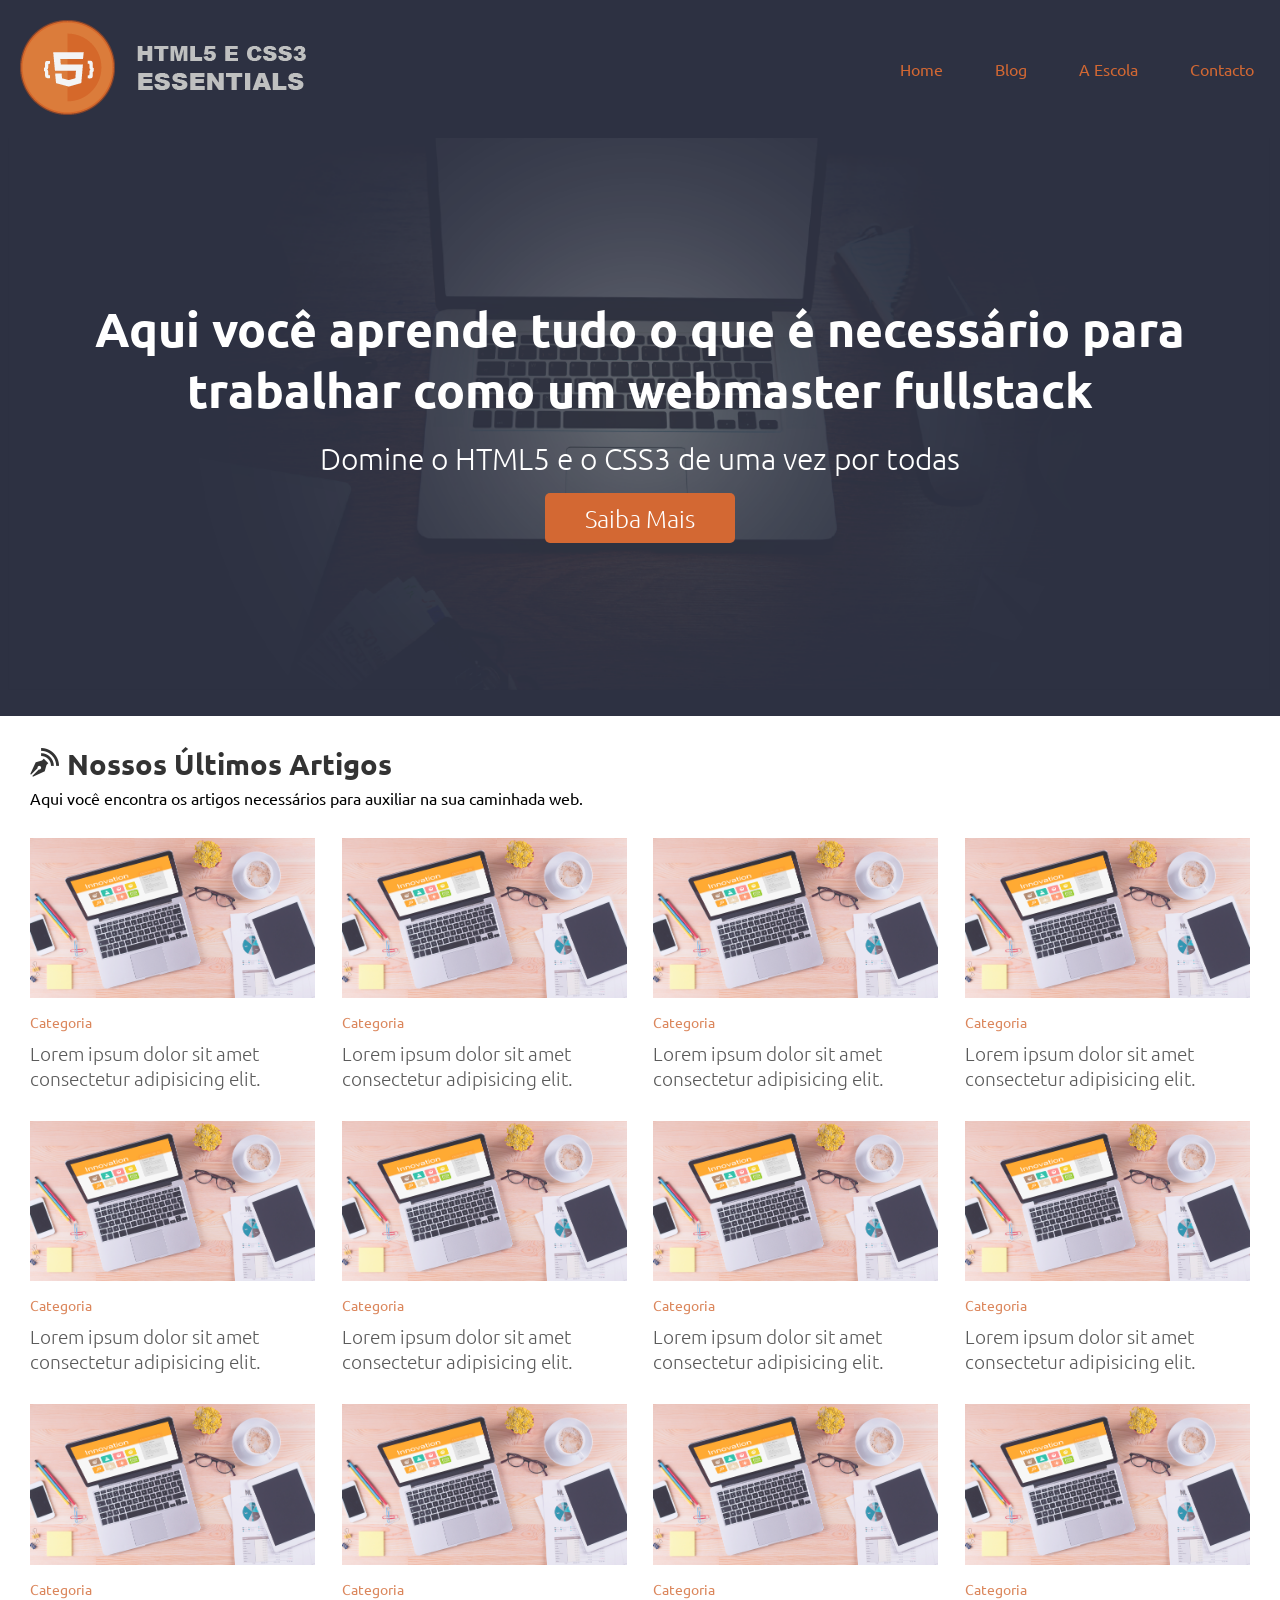
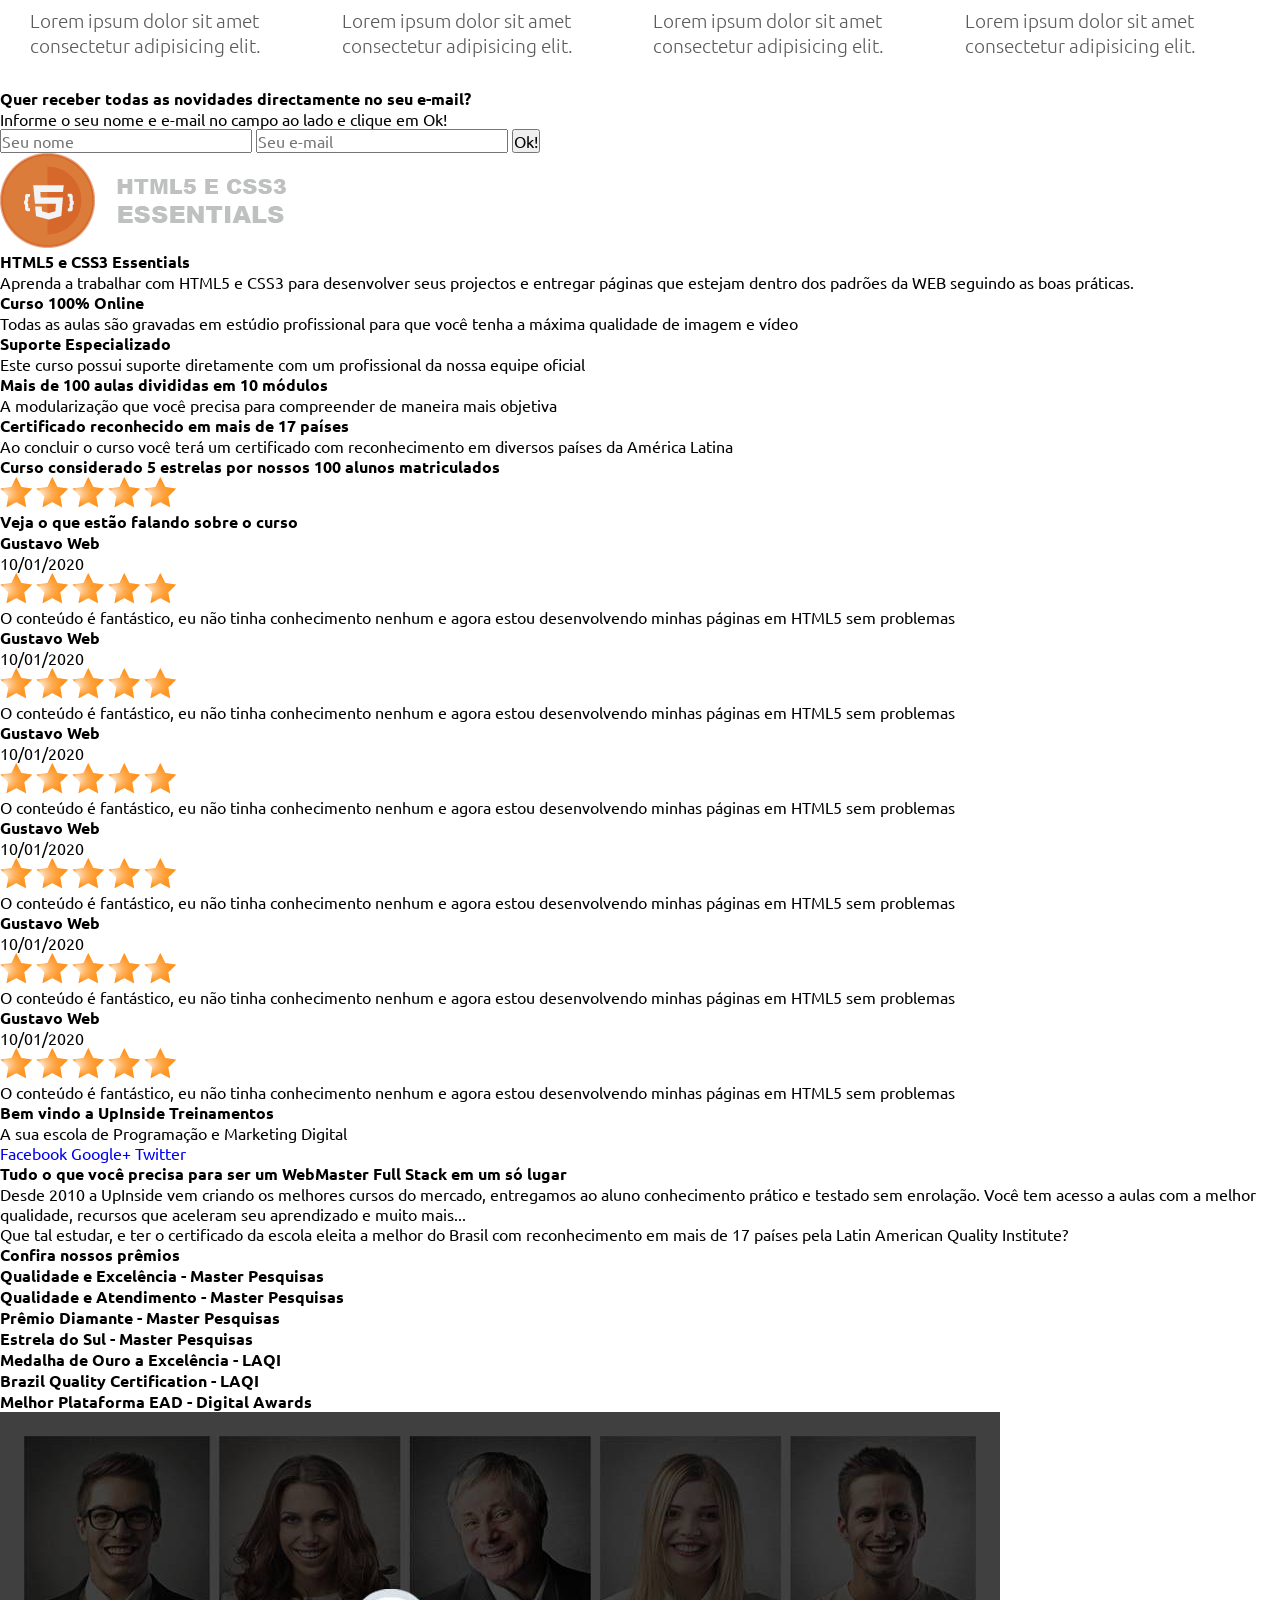
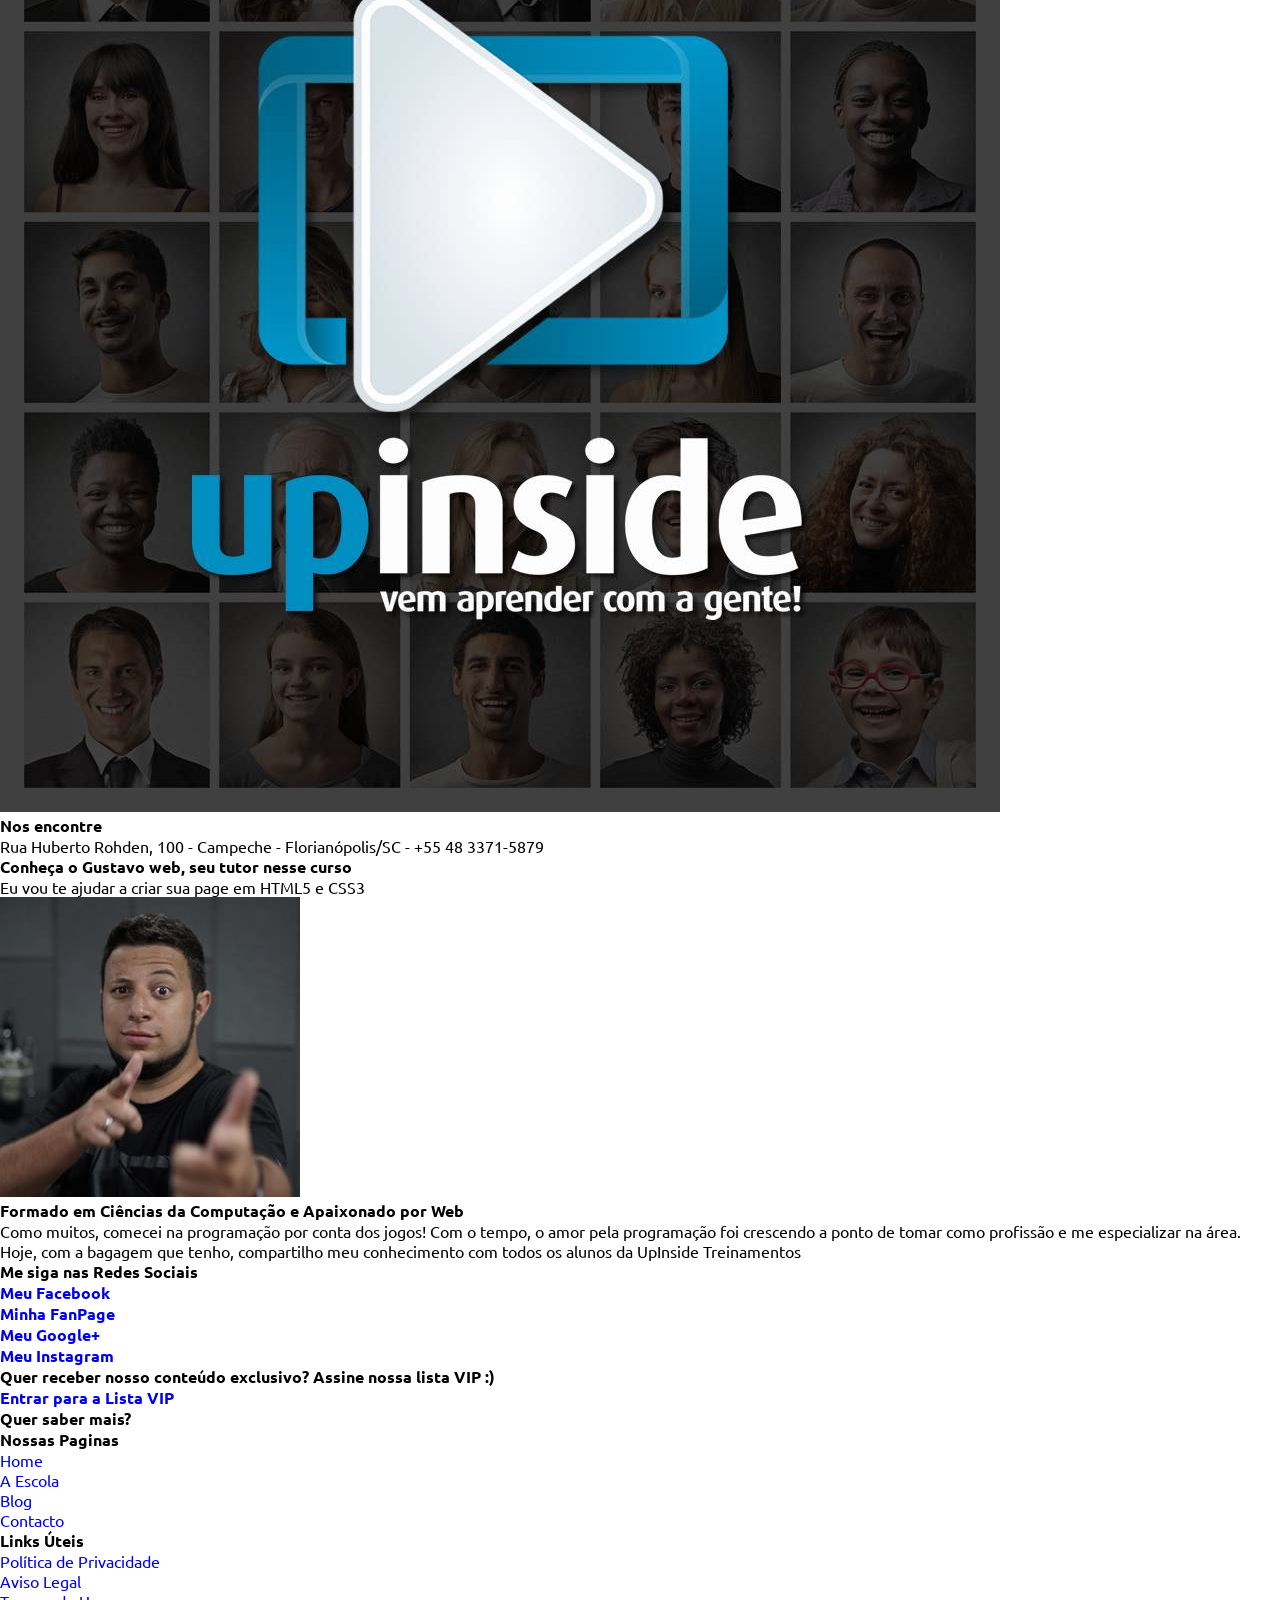
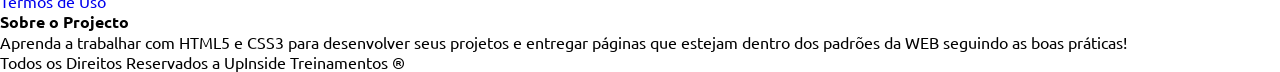
==== 05-estilizando-projecto-pratico/index.html @ 5114b9c3 "Estilização da Sessão de Artigos" ====
<!DOCTYPE html>
<html lang="pt-PT">

<head>
    <title>HTML5 e CSS3 Essentials</title>
    <meta charset="UTF-8">
    <meta name="viewport" content="width=device-width, initial-scale=1.0">
    <link rel="stylesheet" href="_cdn/fonticon.css" type="text/css">
    <link href="https://fonts.googleapis.com/css2?family=Ubuntu:wght@300;400;500;700&display=swap" rel="stylesheet">
    <link rel="stylesheet" href="_cdn/boot.css" type="text/css">
    <link rel="stylesheet" href="_cdn/style.css" type="text/css">
</head>

<body>

    <header class="main_header">
        <div class="main_header_content">
            <a href="#" class="logo">
                <img src="_img/logo.png" alt="Bem-vindo ao projecto pratico HTML5 e CSS3 Essentals" title="Bem-vindo ao projecto pratico HTML5 e CSS3 Essentals">
            </a>

            <nav class="main_header_content_menu">
                <ul>
                    <li><a href="#">Home</a></li>
                    <li><a href="#">Blog</a></li>
                    <li><a href="#">A Escola</a></li>
                    <li><a href="#">Contacto</a></li>
                </ul>
            </nav>
        </div>
    </header>

    <main>
        <div class="main_cta">
            <article class="main_cta_content">
                <div class="main_cta_content_spacer">
                    <header>
                        <h1>Aqui você aprende tudo o que é necessário para trabalhar como um webmaster fullstack</h1>
                        <p>Domine o HTML5 e o CSS3 de uma vez por todas</p>
                        <p>
                            <a href="#" class="btn">Saiba Mais</a>
                        </p>
                    </header>
                </div>
            </article>
        </div>

        <section class="main_blog">
            <header class="main_blog_header">
                <h1 class="icon-blog">Nossos Últimos Artigos</h1>
                <p>Aqui você encontra os artigos necessários para auxiliar na sua caminhada web.</p>
            </header>

            <article>
                <a href="#">
                    <img src="_img/post.jpg" alt="Lorem ipsum dolor" title="Lorem ipsum dolor">
                </a>
                <p><a href="#" class="category">Categoria</a></p>
                <h2><a href="#" class="title">Lorem ipsum dolor sit amet consectetur adipisicing elit.</a></h2>
            </article>

            <article>
                <a href="#">
                    <img src="_img/post.jpg" alt="Lorem ipsum dolor" title="Lorem ipsum dolor">
                </a>
                <p><a href="#" class="category">Categoria</a></p>
                <h2><a href="#" class="title">Lorem ipsum dolor sit amet consectetur adipisicing elit.</a></h2>
            </article>

            <article>
                <a href="#">
                    <img src="_img/post.jpg" alt="Lorem ipsum dolor" title="Lorem ipsum dolor">
                </a>
                <p><a href="#" class="category">Categoria</a></p>
                <h2><a href="#" class="title">Lorem ipsum dolor sit amet consectetur adipisicing elit.</a></h2>
            </article>

            <article>
                <a href="#">
                    <img src="_img/post.jpg" alt="Lorem ipsum dolor" title="Lorem ipsum dolor">
                </a>
                <p><a href="#" class="category">Categoria</a></p>
                <h2><a href="#" class="title">Lorem ipsum dolor sit amet consectetur adipisicing elit.</a></h2>
            </article>

            <article>
                <a href="#">
                    <img src="_img/post.jpg" alt="Lorem ipsum dolor" title="Lorem ipsum dolor">
                </a>
                <p><a href="#" class="category">Categoria</a></p>
                <h2><a href="#" class="title">Lorem ipsum dolor sit amet consectetur adipisicing elit.</a></h2>
            </article>

            <article>
                <a href="#">
                    <img src="_img/post.jpg" alt="Lorem ipsum dolor" title="Lorem ipsum dolor">
                </a>
                <p><a href="#" class="category">Categoria</a></p>
                <h2><a href="#" class="title">Lorem ipsum dolor sit amet consectetur adipisicing elit.</a></h2>
            </article>

            <article>
                <a href="#">
                    <img src="_img/post.jpg" alt="Lorem ipsum dolor" title="Lorem ipsum dolor">
                </a>
                <p><a href="#" class="category">Categoria</a></p>
                <h2><a href="#" class="title">Lorem ipsum dolor sit amet consectetur adipisicing elit.</a></h2>
            </article>

            <article>
                <a href="#">
                    <img src="_img/post.jpg" alt="Lorem ipsum dolor" title="Lorem ipsum dolor">
                </a>
                <p><a href="#" class="category">Categoria</a></p>
                <h2><a href="#" class="title">Lorem ipsum dolor sit amet consectetur adipisicing elit.</a></h2>
            </article>

            <article>
                <a href="#">
                    <img src="_img/post.jpg" alt="Lorem ipsum dolor" title="Lorem ipsum dolor">
                </a>
                <p><a href="#" class="category">Categoria</a></p>
                <h2><a href="#" class="title">Lorem ipsum dolor sit amet consectetur adipisicing elit.</a></h2>
            </article>

            <article>
                <a href="#">
                    <img src="_img/post.jpg" alt="Lorem ipsum dolor" title="Lorem ipsum dolor">
                </a>
                <p><a href="#" class="category">Categoria</a></p>
                <h2><a href="#" class="title">Lorem ipsum dolor sit amet consectetur adipisicing elit.</a></h2>
            </article>

            <article>
                <a href="#">
                    <img src="_img/post.jpg" alt="Lorem ipsum dolor" title="Lorem ipsum dolor">
                </a>
                <p><a href="#" class="category">Categoria</a></p>
                <h2><a href="#" class="title">Lorem ipsum dolor sit amet consectetur adipisicing elit.</a></h2>
            </article>

            <article>
                <a href="#">
                    <img src="_img/post.jpg" alt="Lorem ipsum dolor" title="Lorem ipsum dolor">
                </a>
                <p><a href="#" class="category">Categoria</a></p>
                <h2><a href="#" class="title">Lorem ipsum dolor sit amet consectetur adipisicing elit.</a></h2>
            </article>
        </section>

        <article>
            <header>
                <h1>Quer receber todas as novidades directamente no seu e-mail?</h1>
                <p>Informe o seu nome e e-mail no campo ao lado e clique em Ok!</p>
            </header>

            <form>
                <input type="text" name="nome" id="name" placeholder="Seu nome">
                <input type="email" name="email" id="email" placeholder="Seu e-mail">
                <button type="submit">Ok!</button>
            </form>
        </article>

        <section>
            <header>
                <img src="_img/logo.png" alt="HTML5 e CSS3 Essentials" title="HTML5 e CSS3 Essentials">
                <h1>HTML5 e CSS3 Essentials</h1>
                <p>Aprenda a trabalhar com HTML5 e CSS3 para desenvolver seus projectos e entregar páginas que estejam dentro dos padrões da WEB seguindo as boas práticas.</p>
            </header>

            <article>
                <header>
                    <h2>Curso 100% Online</h2>
                    <p>Todas as aulas são gravadas em estúdio profissional para que você tenha a máxima qualidade de imagem e vídeo</p>
                </header>
            </article>

            <article>
                <header>
                    <h2>Suporte Especializado</h2>
                    <p>Este curso possui suporte diretamente com um profissional da nossa equipe oficial</p>
                </header>
            </article>

            <article>
                <header>
                    <h2>Mais de 100 aulas divididas em 10 módulos</h2>
                    <p>A modularização que você precisa para compreender de maneira mais objetiva</p>
                </header>
            </article>

            <article>
                <header>
                    <h2>Certificado reconhecido em mais de 17 países</h2>
                    <p>Ao concluir o curso você terá um certificado com reconhecimento em diversos países da América Latina</p>
                </header>
            </article>

            <article>
                <header>
                    <h2>Curso considerado 5 estrelas por nossos 100 alunos matriculados</h2>
                </header>

                <img src="_img/star.png" alt="Reviews do curso HTML5 e CSS3 Essentials" title="Reviews do curso HTML5 e CSS3 Essentials">
                <img src="_img/star.png" alt="Reviews do curso HTML5 e CSS3 Essentials" title="Reviews do curso HTML5 e CSS3 Essentials">
                <img src="_img/star.png" alt="Reviews do curso HTML5 e CSS3 Essentials" title="Reviews do curso HTML5 e CSS3 Essentials">
                <img src="_img/star.png" alt="Reviews do curso HTML5 e CSS3 Essentials" title="Reviews do curso HTML5 e CSS3 Essentials">
                <img src="_img/star.png" alt="Reviews do curso HTML5 e CSS3 Essentials" title="Reviews do curso HTML5 e CSS3 Essentials">
            </article>

            <section>
                <header>
                    <h2>Veja o que estão falando sobre o curso</h2>
                </header>

                <article>
                    <header>
                        <h3>Gustavo Web</h3>
                        <p>10/01/2020</p>
                        <img src="_img/star.png" alt="Reviews do curso HTML5 e CSS3 Essentials" title="Reviews do curso HTML5 e CSS3 Essentials">
                        <img src="_img/star.png" alt="Reviews do curso HTML5 e CSS3 Essentials" title="Reviews do curso HTML5 e CSS3 Essentials">
                        <img src="_img/star.png" alt="Reviews do curso HTML5 e CSS3 Essentials" title="Reviews do curso HTML5 e CSS3 Essentials">
                        <img src="_img/star.png" alt="Reviews do curso HTML5 e CSS3 Essentials" title="Reviews do curso HTML5 e CSS3 Essentials">
                        <img src="_img/star.png" alt="Reviews do curso HTML5 e CSS3 Essentials" title="Reviews do curso HTML5 e CSS3 Essentials">
                    </header>
                    <p>O conteúdo é fantástico, eu não tinha conhecimento nenhum e agora estou desenvolvendo minhas páginas em HTML5 sem problemas</p>
                </article>

                <article>
                    <header>
                        <h3>Gustavo Web</h3>
                        <p>10/01/2020</p>
                        <img src="_img/star.png" alt="Reviews do curso HTML5 e CSS3 Essentials" title="Reviews do curso HTML5 e CSS3 Essentials">
                        <img src="_img/star.png" alt="Reviews do curso HTML5 e CSS3 Essentials" title="Reviews do curso HTML5 e CSS3 Essentials">
                        <img src="_img/star.png" alt="Reviews do curso HTML5 e CSS3 Essentials" title="Reviews do curso HTML5 e CSS3 Essentials">
                        <img src="_img/star.png" alt="Reviews do curso HTML5 e CSS3 Essentials" title="Reviews do curso HTML5 e CSS3 Essentials">
                        <img src="_img/star.png" alt="Reviews do curso HTML5 e CSS3 Essentials" title="Reviews do curso HTML5 e CSS3 Essentials">
                    </header>
                    <p>O conteúdo é fantástico, eu não tinha conhecimento nenhum e agora estou desenvolvendo minhas páginas em HTML5 sem problemas</p>
                </article>

                <article>
                    <header>
                        <h3>Gustavo Web</h3>
                        <p>10/01/2020</p>
                        <img src="_img/star.png" alt="Reviews do curso HTML5 e CSS3 Essentials" title="Reviews do curso HTML5 e CSS3 Essentials">
                        <img src="_img/star.png" alt="Reviews do curso HTML5 e CSS3 Essentials" title="Reviews do curso HTML5 e CSS3 Essentials">
                        <img src="_img/star.png" alt="Reviews do curso HTML5 e CSS3 Essentials" title="Reviews do curso HTML5 e CSS3 Essentials">
                        <img src="_img/star.png" alt="Reviews do curso HTML5 e CSS3 Essentials" title="Reviews do curso HTML5 e CSS3 Essentials">
                        <img src="_img/star.png" alt="Reviews do curso HTML5 e CSS3 Essentials" title="Reviews do curso HTML5 e CSS3 Essentials">
                    </header>
                    <p>O conteúdo é fantástico, eu não tinha conhecimento nenhum e agora estou desenvolvendo minhas páginas em HTML5 sem problemas</p>
                </article>

                <article>
                    <header>
                        <h3>Gustavo Web</h3>
                        <p>10/01/2020</p>
                        <img src="_img/star.png" alt="Reviews do curso HTML5 e CSS3 Essentials" title="Reviews do curso HTML5 e CSS3 Essentials">
                        <img src="_img/star.png" alt="Reviews do curso HTML5 e CSS3 Essentials" title="Reviews do curso HTML5 e CSS3 Essentials">
                        <img src="_img/star.png" alt="Reviews do curso HTML5 e CSS3 Essentials" title="Reviews do curso HTML5 e CSS3 Essentials">
                        <img src="_img/star.png" alt="Reviews do curso HTML5 e CSS3 Essentials" title="Reviews do curso HTML5 e CSS3 Essentials">
                        <img src="_img/star.png" alt="Reviews do curso HTML5 e CSS3 Essentials" title="Reviews do curso HTML5 e CSS3 Essentials">
                    </header>
                    <p>O conteúdo é fantástico, eu não tinha conhecimento nenhum e agora estou desenvolvendo minhas páginas em HTML5 sem problemas</p>
                </article>

                <article>
                    <header>
                        <h3>Gustavo Web</h3>
                        <p>10/01/2020</p>
                        <img src="_img/star.png" alt="Reviews do curso HTML5 e CSS3 Essentials" title="Reviews do curso HTML5 e CSS3 Essentials">
                        <img src="_img/star.png" alt="Reviews do curso HTML5 e CSS3 Essentials" title="Reviews do curso HTML5 e CSS3 Essentials">
                        <img src="_img/star.png" alt="Reviews do curso HTML5 e CSS3 Essentials" title="Reviews do curso HTML5 e CSS3 Essentials">
                        <img src="_img/star.png" alt="Reviews do curso HTML5 e CSS3 Essentials" title="Reviews do curso HTML5 e CSS3 Essentials">
                        <img src="_img/star.png" alt="Reviews do curso HTML5 e CSS3 Essentials" title="Reviews do curso HTML5 e CSS3 Essentials">
                    </header>
                    <p>O conteúdo é fantástico, eu não tinha conhecimento nenhum e agora estou desenvolvendo minhas páginas em HTML5 sem problemas</p>
                </article>

                <article>
                    <header>
                        <h3>Gustavo Web</h3>
                        <p>10/01/2020</p>
                        <img src="_img/star.png" alt="Reviews do curso HTML5 e CSS3 Essentials" title="Reviews do curso HTML5 e CSS3 Essentials">
                        <img src="_img/star.png" alt="Reviews do curso HTML5 e CSS3 Essentials" title="Reviews do curso HTML5 e CSS3 Essentials">
                        <img src="_img/star.png" alt="Reviews do curso HTML5 e CSS3 Essentials" title="Reviews do curso HTML5 e CSS3 Essentials">
                        <img src="_img/star.png" alt="Reviews do curso HTML5 e CSS3 Essentials" title="Reviews do curso HTML5 e CSS3 Essentials">
                        <img src="_img/star.png" alt="Reviews do curso HTML5 e CSS3 Essentials" title="Reviews do curso HTML5 e CSS3 Essentials">
                    </header>
                    <p>O conteúdo é fantástico, eu não tinha conhecimento nenhum e agora estou desenvolvendo minhas páginas em HTML5 sem problemas</p>
                </article>
            </section>

        </section>

        <section>
            <header>
                <h1>Bem vindo a UpInside Treinamentos</h1>
                <p>A sua escola de Programação e Marketing Digital</p>
            </header>

            <article>
                <header>
                    <p>
                        <a href="#">Facebook</a>
                        <a href="#">Google+</a>
                        <a href="#">Twitter</a>
                    </p>
                    <h2>Tudo o que você precisa para ser um WebMaster Full Stack em um só lugar</h2>
                </header>

                <p>Desde 2010 a UpInside vem criando os melhores cursos do mercado, entregamos ao aluno conhecimento prático e testado sem enrolação. Você tem acesso a aulas com a melhor qualidade, recursos que aceleram seu aprendizado e muito mais...</p>
                <p>Que tal estudar, e ter o certificado da escola eleita a melhor do Brasil com reconhecimento em mais de 17 países pela Latin American Quality Institute?</p>
            </article>

            <section>
                <header>
                    <h2>Confira nossos prêmios</h2>
                </header>

                <article>
                    <header>
                        <h3>Qualidade e Excelência - Master Pesquisas</h3>
                    </header>
                </article>

                <article>
                    <header>
                        <h3>Qualidade e Atendimento - Master Pesquisas</h3>
                    </header>
                </article>

                <article>
                    <header>
                        <h3>Prêmio Diamante - Master Pesquisas</h3>
                    </header>
                </article>

                <article>
                    <header>
                        <h3>Estrela do Sul - Master Pesquisas</h3>
                    </header>
                </article>

                <article>
                    <header>
                        <h3>Medalha de Ouro a Excelência - LAQI</h3>
                    </header>
                </article>

                <article>
                    <header>
                        <h3>Brazil Quality Certification - LAQI</h3>
                    </header>
                </article>

                <article>
                    <header>
                        <h3>Melhor Plataforma EAD - Digital Awards</h3>
                    </header>
                </article>
            </section>

            <img src="_img/upinside.jpg" alt="UpInside Treinamentos" title="UpInside Treinamentos">

            <article>
                <header>
                    <h2>Nos encontre</h2>
                </header>
                <p>Rua Huberto Rohden, 100 - Campeche - Florianópolis/SC - +55 48 3371-5879</p>
            </article>
        </section>

        <section>
            <header>
                <h1>Conheça o Gustavo web, seu tutor nesse curso</h1>
                <p>Eu vou te ajudar a criar sua page em HTML5 e CSS3</p>
            </header>

            <img src="_img/gustavoweb.jpg" alt="Gustavo Web" title="Gustavo Web">

            <article>
                <header>
                    <h2>Formado em Ciências da Computação e Apaixonado por Web</h2>
                </header>

                <p>Como muitos, comecei na programação por conta dos jogos! Com o tempo, o amor pela programação foi crescendo a ponto de tomar como profissão e me especializar na área. Hoje, com a bagagem que tenho, compartilho meu conhecimento com todos
                    os alunos da UpInside Treinamentos</p>
            </article>

            <section>
                <header>
                    <h2>Me siga nas Redes Sociais</h2>
                </header>

                <article>
                    <header>
                        <h3><a href="#">Meu Facebook</a></h3>
                    </header>
                </article>

                <article>
                    <header>
                        <h3><a href="#">Minha FanPage</a></h3>
                    </header>
                </article>

                <article>
                    <header>
                        <h3><a href="#">Meu Google+</a></h3>
                    </header>
                </article>

                <article>
                    <header>
                        <h3><a href="#">Meu Instagram</a></h3>
                    </header>
                </article>
            </section>
        </section>
    </main>

    <section>
        <header>
            <h1>Quer receber nosso conteúdo exclusivo? Assine nossa lista VIP :)</h1>
        </header>

        <article>
            <header>
                <h2><a href="#" class="btn">Entrar para a Lista VIP</a></h2>
            </header>
        </article>
    </section>

    <section>
        <header>
            <h1>Quer saber mais?</h1>
        </header>

        <article>
            <header>
                <h2>Nossas Paginas</h2>
            </header>

            <ul>
                <li><a href="#">Home</a></li>
                <li><a href="#">A Escola</a></li>
                <li><a href="#">Blog</a></li>
                <li><a href="#">Contacto</a></li>
            </ul>
        </article>

        <article>
            <header>
                <h2>Links Úteis </h2>
            </header>

            <ul>
                <li><a href="#">Política de Privacidade</a></li>
                <li><a href="#">Aviso Legal</a></li>
                <li><a href="#">Termos de Uso</a></li>
            </ul>
        </article>

        <article>
            <header>
                <h2>Sobre o Projecto</h2>
            </header>

            <p>Aprenda a trabalhar com HTML5 e CSS3 para desenvolver seus projetos e entregar páginas que estejam dentro dos padrões da WEB seguindo as boas práticas!</p>
        </article>
    </section>

    <footer>
        <p>Todos os Direitos Reservados a UpInside Treinamentos ®</p>
    </footer>
</body>

</html>
---- 05-estilizando-projecto-pratico/_cdn/fonticon.css ----
@font-face {
    font-family: 'icomoon';
    src:    url('fonts/icomoon.eot?y0waze');
    src:    url('fonts/icomoon.eot?y0waze#iefix') format('embedded-opentype'),
        url('fonts/icomoon.ttf?y0waze') format('truetype'),
        url('fonts/icomoon.woff?y0waze') format('woff'),
        url('fonts/icomoon.svg?y0waze#icomoon') format('svg');
    font-weight: normal;
    font-style: normal;
}

[class^="icon-"]:before, [class*=" icon-"]:before {
    font-family: 'icomoon';
    speak: none;
    font-style: normal;
    font-weight: normal;
    font-variant: normal;
    text-transform: none;
    line-height: 1.2;
    font-size: 1em;
    margin-right: 8px;


    /* Render Font */
    -webkit-font-smoothing: antialiased;
    -moz-osx-font-smoothing: grayscale;
}

.icon-notext,
.icon-notext:before{
    margin: 0 !important;
    text-align: center;
}

.icon-home:before {
    content: "\e900";
}
.icon-home2:before {
    content: "\e901";
}
.icon-home3:before {
    content: "\e902";
}
.icon-office:before {
    content: "\e903";
}
.icon-newspaper:before {
    content: "\e904";
}
.icon-pencil:before {
    content: "\e905";
}
.icon-pencil2:before {
    content: "\e906";
}
.icon-quill:before {
    content: "\e907";
}
.icon-pen:before {
    content: "\e908";
}
.icon-blog:before {
    content: "\e909";
}
.icon-eyedropper:before {
    content: "\e90a";
}
.icon-droplet:before {
    content: "\e90b";
}
.icon-paint-format:before {
    content: "\e90c";
}
.icon-image:before {
    content: "\e90d";
}
.icon-images:before {
    content: "\e90e";
}
.icon-camera:before {
    content: "\e90f";
}
.icon-headphones:before {
    content: "\e910";
}
.icon-music:before {
    content: "\e911";
}
.icon-play:before {
    content: "\e912";
}
.icon-film:before {
    content: "\e913";
}
.icon-video-camera:before {
    content: "\e914";
}
.icon-dice:before {
    content: "\e915";
}
.icon-pacman:before {
    content: "\e916";
}
.icon-spades:before {
    content: "\e917";
}
.icon-clubs:before {
    content: "\e918";
}
.icon-diamonds:before {
    content: "\e919";
}
.icon-bullhorn:before {
    content: "\e91a";
}
.icon-connection:before {
    content: "\e91b";
}
.icon-podcast:before {
    content: "\e91c";
}
.icon-feed:before {
    content: "\e91d";
}
.icon-mic:before {
    content: "\e91e";
}
.icon-book:before {
    content: "\e91f";
}
.icon-books:before {
    content: "\e920";
}
.icon-library:before {
    content: "\e921";
}
.icon-file-text:before {
    content: "\e922";
}
.icon-profile:before {
    content: "\e923";
}
.icon-file-empty:before {
    content: "\e924";
}
.icon-files-empty:before {
    content: "\e925";
}
.icon-file-text2:before {
    content: "\e926";
}
.icon-file-picture:before {
    content: "\e927";
}
.icon-file-music:before {
    content: "\e928";
}
.icon-file-play:before {
    content: "\e929";
}
.icon-file-video:before {
    content: "\e92a";
}
.icon-file-zip:before {
    content: "\e92b";
}
.icon-copy:before {
    content: "\e92c";
}
.icon-paste:before {
    content: "\e92d";
}
.icon-stack:before {
    content: "\e92e";
}
.icon-folder:before {
    content: "\e92f";
}
.icon-folder-open:before {
    content: "\e930";
}
.icon-folder-plus:before {
    content: "\e931";
}
.icon-folder-minus:before {
    content: "\e932";
}
.icon-folder-download:before {
    content: "\e933";
}
.icon-folder-upload:before {
    content: "\e934";
}
.icon-price-tag:before {
    content: "\e935";
}
.icon-price-tags:before {
    content: "\e936";
}
.icon-barcode:before {
    content: "\e937";
}
.icon-qrcode:before {
    content: "\e938";
}
.icon-ticket:before {
    content: "\e939";
}
.icon-cart:before {
    content: "\e93a";
}
.icon-coin-dollar:before {
    content: "\e93b";
}
.icon-coin-euro:before {
    content: "\e93c";
}
.icon-coin-pound:before {
    content: "\e93d";
}
.icon-coin-yen:before {
    content: "\e93e";
}
.icon-credit-card:before {
    content: "\e93f";
}
.icon-calculator:before {
    content: "\e940";
}
.icon-lifebuoy:before {
    content: "\e941";
}
.icon-phone:before {
    content: "\e942";
}
.icon-phone-hang-up:before {
    content: "\e943";
}
.icon-address-book:before {
    content: "\e944";
}
.icon-envelop:before {
    content: "\e945";
}
.icon-pushpin:before {
    content: "\e946";
}
.icon-location:before {
    content: "\e947";
}
.icon-location2:before {
    content: "\e948";
}
.icon-compass:before {
    content: "\e949";
}
.icon-compass2:before {
    content: "\e94a";
}
.icon-map:before {
    content: "\e94b";
}
.icon-map2:before {
    content: "\e94c";
}
.icon-history:before {
    content: "\e94d";
}
.icon-clock:before {
    content: "\e94e";
}
.icon-clock2:before {
    content: "\e94f";
}
.icon-alarm:before {
    content: "\e950";
}
.icon-bell:before {
    content: "\e951";
}
.icon-stopwatch:before {
    content: "\e952";
}
.icon-calendar:before {
    content: "\e953";
}
.icon-printer:before {
    content: "\e954";
}
.icon-keyboard:before {
    content: "\e955";
}
.icon-display:before {
    content: "\e956";
}
.icon-laptop:before {
    content: "\e957";
}
.icon-mobile:before {
    content: "\e958";
}
.icon-mobile2:before {
    content: "\e959";
}
.icon-tablet:before {
    content: "\e95a";
}
.icon-tv:before {
    content: "\e95b";
}
.icon-drawer:before {
    content: "\e95c";
}
.icon-drawer2:before {
    content: "\e95d";
}
.icon-box-add:before {
    content: "\e95e";
}
.icon-box-remove:before {
    content: "\e95f";
}
.icon-download:before {
    content: "\e960";
}
.icon-upload:before {
    content: "\e961";
}
.icon-floppy-disk:before {
    content: "\e962";
}
.icon-drive:before {
    content: "\e963";
}
.icon-database:before {
    content: "\e964";
}
.icon-undo:before {
    content: "\e965";
}
.icon-redo:before {
    content: "\e966";
}
.icon-undo2:before {
    content: "\e967";
}
.icon-redo2:before {
    content: "\e968";
}
.icon-forward:before {
    content: "\e969";
}
.icon-reply:before {
    content: "\e96a";
}
.icon-bubble:before {
    content: "\e96b";
}
.icon-bubbles:before {
    content: "\e96c";
}
.icon-bubbles2:before {
    content: "\e96d";
}
.icon-bubble2:before {
    content: "\e96e";
}
.icon-bubbles3:before {
    content: "\e96f";
}
.icon-bubbles4:before {
    content: "\e970";
}
.icon-user:before {
    content: "\e971";
}
.icon-users:before {
    content: "\e972";
}
.icon-user-plus:before {
    content: "\e973";
}
.icon-user-minus:before {
    content: "\e974";
}
.icon-user-check:before {
    content: "\e975";
}
.icon-user-tie:before {
    content: "\e976";
}
.icon-quotes-left:before {
    content: "\e977";
}
.icon-quotes-right:before {
    content: "\e978";
}
.icon-hour-glass:before {
    content: "\e979";
}
.icon-spinner:before {
    content: "\e97a";
}
.icon-spinner2:before {
    content: "\e97b";
}
.icon-spinner3:before {
    content: "\e97c";
}
.icon-spinner4:before {
    content: "\e97d";
}
.icon-spinner5:before {
    content: "\e97e";
}
.icon-spinner6:before {
    content: "\e97f";
}
.icon-spinner7:before {
    content: "\e980";
}
.icon-spinner8:before {
    content: "\e981";
}
.icon-spinner9:before {
    content: "\e982";
}
.icon-spinner10:before {
    content: "\e983";
}
.icon-spinner11:before {
    content: "\e984";
}
.icon-binoculars:before {
    content: "\e985";
}
.icon-search:before {
    content: "\e986";
}
.icon-zoom-in:before {
    content: "\e987";
}
.icon-zoom-out:before {
    content: "\e988";
}
.icon-enlarge:before {
    content: "\e989";
}
.icon-shrink:before {
    content: "\e98a";
}
.icon-enlarge2:before {
    content: "\e98b";
}
.icon-shrink2:before {
    content: "\e98c";
}
.icon-key:before {
    content: "\e98d";
}
.icon-key2:before {
    content: "\e98e";
}
.icon-lock:before {
    content: "\e98f";
}
.icon-unlocked:before {
    content: "\e990";
}
.icon-wrench:before {
    content: "\e991";
}
.icon-equalizer:before {
    content: "\e992";
}
.icon-equalizer2:before {
    content: "\e993";
}
.icon-cog:before {
    content: "\e994";
}
.icon-cogs:before {
    content: "\e995";
}
.icon-hammer:before {
    content: "\e996";
}
.icon-magic-wand:before {
    content: "\e997";
}
.icon-aid-kit:before {
    content: "\e998";
}
.icon-bug:before {
    content: "\e999";
}
.icon-pie-chart:before {
    content: "\e99a";
}
.icon-stats-dots:before {
    content: "\e99b";
}
.icon-stats-bars:before {
    content: "\e99c";
}
.icon-stats-bars2:before {
    content: "\e99d";
}
.icon-trophy:before {
    content: "\e99e";
}
.icon-gift:before {
    content: "\e99f";
}
.icon-glass:before {
    content: "\e9a0";
}
.icon-glass2:before {
    content: "\e9a1";
}
.icon-mug:before {
    content: "\e9a2";
}
.icon-spoon-knife:before {
    content: "\e9a3";
}
.icon-leaf:before {
    content: "\e9a4";
}
.icon-rocket:before {
    content: "\e9a5";
}
.icon-meter:before {
    content: "\e9a6";
}
.icon-meter2:before {
    content: "\e9a7";
}
.icon-hammer2:before {
    content: "\e9a8";
}
.icon-fire:before {
    content: "\e9a9";
}
.icon-lab:before {
    content: "\e9aa";
}
.icon-magnet:before {
    content: "\e9ab";
}
.icon-bin:before {
    content: "\e9ac";
}
.icon-bin2:before {
    content: "\e9ad";
}
.icon-briefcase:before {
    content: "\e9ae";
}
.icon-airplane:before {
    content: "\e9af";
}
.icon-truck:before {
    content: "\e9b0";
}
.icon-road:before {
    content: "\e9b1";
}
.icon-accessibility:before {
    content: "\e9b2";
}
.icon-target:before {
    content: "\e9b3";
}
.icon-shield:before {
    content: "\e9b4";
}
.icon-power:before {
    content: "\e9b5";
}
.icon-switch:before {
    content: "\e9b6";
}
.icon-power-cord:before {
    content: "\e9b7";
}
.icon-clipboard:before {
    content: "\e9b8";
}
.icon-list-numbered:before {
    content: "\e9b9";
}
.icon-list:before {
    content: "\e9ba";
}
.icon-list2:before {
    content: "\e9bb";
}
.icon-tree:before {
    content: "\e9bc";
}
.icon-menu:before {
    content: "\e9bd";
}
.icon-menu2:before {
    content: "\e9be";
}
.icon-menu3:before {
    content: "\e9bf";
}
.icon-menu4:before {
    content: "\e9c0";
}
.icon-cloud:before {
    content: "\e9c1";
}
.icon-cloud-download:before {
    content: "\e9c2";
}
.icon-cloud-upload:before {
    content: "\e9c3";
}
.icon-cloud-check:before {
    content: "\e9c4";
}
.icon-download2:before {
    content: "\e9c5";
}
.icon-upload2:before {
    content: "\e9c6";
}
.icon-download3:before {
    content: "\e9c7";
}
.icon-upload3:before {
    content: "\e9c8";
}
.icon-sphere:before {
    content: "\e9c9";
}
.icon-earth:before {
    content: "\e9ca";
}
.icon-link:before {
    content: "\e9cb";
}
.icon-flag:before {
    content: "\e9cc";
}
.icon-attachment:before {
    content: "\e9cd";
}
.icon-eye:before {
    content: "\e9ce";
}
.icon-eye-plus:before {
    content: "\e9cf";
}
.icon-eye-minus:before {
    content: "\e9d0";
}
.icon-eye-blocked:before {
    content: "\e9d1";
}
.icon-bookmark:before {
    content: "\e9d2";
}
.icon-bookmarks:before {
    content: "\e9d3";
}
.icon-sun:before {
    content: "\e9d4";
}
.icon-contrast:before {
    content: "\e9d5";
}
.icon-brightness-contrast:before {
    content: "\e9d6";
}
.icon-star-empty:before {
    content: "\e9d7";
}
.icon-star-half:before {
    content: "\e9d8";
}
.icon-star-full:before {
    content: "\e9d9";
}
.icon-heart:before {
    content: "\e9da";
}
.icon-heart-broken:before {
    content: "\e9db";
}
.icon-man:before {
    content: "\e9dc";
}
.icon-woman:before {
    content: "\e9dd";
}
.icon-man-woman:before {
    content: "\e9de";
}
.icon-happy:before {
    content: "\e9df";
}
.icon-happy2:before {
    content: "\e9e0";
}
.icon-smile:before {
    content: "\e9e1";
}
.icon-smile2:before {
    content: "\e9e2";
}
.icon-tongue:before {
    content: "\e9e3";
}
.icon-tongue2:before {
    content: "\e9e4";
}
.icon-sad:before {
    content: "\e9e5";
}
.icon-sad2:before {
    content: "\e9e6";
}
.icon-wink:before {
    content: "\e9e7";
}
.icon-wink2:before {
    content: "\e9e8";
}
.icon-grin:before {
    content: "\e9e9";
}
.icon-grin2:before {
    content: "\e9ea";
}
.icon-cool:before {
    content: "\e9eb";
}
.icon-cool2:before {
    content: "\e9ec";
}
.icon-angry:before {
    content: "\e9ed";
}
.icon-angry2:before {
    content: "\e9ee";
}
.icon-evil:before {
    content: "\e9ef";
}
.icon-evil2:before {
    content: "\e9f0";
}
.icon-shocked:before {
    content: "\e9f1";
}
.icon-shocked2:before {
    content: "\e9f2";
}
.icon-baffled:before {
    content: "\e9f3";
}
.icon-baffled2:before {
    content: "\e9f4";
}
.icon-confused:before {
    content: "\e9f5";
}
.icon-confused2:before {
    content: "\e9f6";
}
.icon-neutral:before {
    content: "\e9f7";
}
.icon-neutral2:before {
    content: "\e9f8";
}
.icon-hipster:before {
    content: "\e9f9";
}
.icon-hipster2:before {
    content: "\e9fa";
}
.icon-wondering:before {
    content: "\e9fb";
}
.icon-wondering2:before {
    content: "\e9fc";
}
.icon-sleepy:before {
    content: "\e9fd";
}
.icon-sleepy2:before {
    content: "\e9fe";
}
.icon-frustrated:before {
    content: "\e9ff";
}
.icon-frustrated2:before {
    content: "\ea00";
}
.icon-crying:before {
    content: "\ea01";
}
.icon-crying2:before {
    content: "\ea02";
}
.icon-point-up:before {
    content: "\ea03";
}
.icon-point-right:before {
    content: "\ea04";
}
.icon-point-down:before {
    content: "\ea05";
}
.icon-point-left:before {
    content: "\ea06";
}
.icon-warning:before {
    content: "\ea07";
}
.icon-notification:before {
    content: "\ea08";
}
.icon-question:before {
    content: "\ea09";
}
.icon-plus:before {
    content: "\ea0a";
}
.icon-minus:before {
    content: "\ea0b";
}
.icon-info:before {
    content: "\ea0c";
}
.icon-cancel-circle:before {
    content: "\ea0d";
}
.icon-blocked:before {
    content: "\ea0e";
}
.icon-cross:before {
    content: "\ea0f";
}
.icon-checkmark:before {
    content: "\ea10";
}
.icon-checkmark2:before {
    content: "\ea11";
}
.icon-spell-check:before {
    content: "\ea12";
}
.icon-enter:before {
    content: "\ea13";
}
.icon-exit:before {
    content: "\ea14";
}
.icon-play2:before {
    content: "\ea15";
}
.icon-pause:before {
    content: "\ea16";
}
.icon-stop:before {
    content: "\ea17";
}
.icon-previous:before {
    content: "\ea18";
}
.icon-next:before {
    content: "\ea19";
}
.icon-backward:before {
    content: "\ea1a";
}
.icon-forward2:before {
    content: "\ea1b";
}
.icon-play3:before {
    content: "\ea1c";
}
.icon-pause2:before {
    content: "\ea1d";
}
.icon-stop2:before {
    content: "\ea1e";
}
.icon-backward2:before {
    content: "\ea1f";
}
.icon-forward3:before {
    content: "\ea20";
}
.icon-first:before {
    content: "\ea21";
}
.icon-last:before {
    content: "\ea22";
}
.icon-previous2:before {
    content: "\ea23";
}
.icon-next2:before {
    content: "\ea24";
}
.icon-eject:before {
    content: "\ea25";
}
.icon-volume-high:before {
    content: "\ea26";
}
.icon-volume-medium:before {
    content: "\ea27";
}
.icon-volume-low:before {
    content: "\ea28";
}
.icon-volume-mute:before {
    content: "\ea29";
}
.icon-volume-mute2:before {
    content: "\ea2a";
}
.icon-volume-increase:before {
    content: "\ea2b";
}
.icon-volume-decrease:before {
    content: "\ea2c";
}
.icon-loop:before {
    content: "\ea2d";
}
.icon-loop2:before {
    content: "\ea2e";
}
.icon-infinite:before {
    content: "\ea2f";
}
.icon-shuffle:before {
    content: "\ea30";
}
.icon-arrow-up-left:before {
    content: "\ea31";
}
.icon-arrow-up:before {
    content: "\ea32";
}
.icon-arrow-up-right:before {
    content: "\ea33";
}
.icon-arrow-right:before {
    content: "\ea34";
}
.icon-arrow-down-right:before {
    content: "\ea35";
}
.icon-arrow-down:before {
    content: "\ea36";
}
.icon-arrow-down-left:before {
    content: "\ea37";
}
.icon-arrow-left:before {
    content: "\ea38";
}
.icon-arrow-up-left2:before {
    content: "\ea39";
}
.icon-arrow-up2:before {
    content: "\ea3a";
}
.icon-arrow-up-right2:before {
    content: "\ea3b";
}
.icon-arrow-right2:before {
    content: "\ea3c";
}
.icon-arrow-down-right2:before {
    content: "\ea3d";
}
.icon-arrow-down2:before {
    content: "\ea3e";
}
.icon-arrow-down-left2:before {
    content: "\ea3f";
}
.icon-arrow-left2:before {
    content: "\ea40";
}
.icon-circle-up:before {
    content: "\ea41";
}
.icon-circle-right:before {
    content: "\ea42";
}
.icon-circle-down:before {
    content: "\ea43";
}
.icon-circle-left:before {
    content: "\ea44";
}
.icon-tab:before {
    content: "\ea45";
}
.icon-move-up:before {
    content: "\ea46";
}
.icon-move-down:before {
    content: "\ea47";
}
.icon-sort-alpha-asc:before {
    content: "\ea48";
}
.icon-sort-alpha-desc:before {
    content: "\ea49";
}
.icon-sort-numeric-asc:before {
    content: "\ea4a";
}
.icon-sort-numberic-desc:before {
    content: "\ea4b";
}
.icon-sort-amount-asc:before {
    content: "\ea4c";
}
.icon-sort-amount-desc:before {
    content: "\ea4d";
}
.icon-command:before {
    content: "\ea4e";
}
.icon-shift:before {
    content: "\ea4f";
}
.icon-ctrl:before {
    content: "\ea50";
}
.icon-opt:before {
    content: "\ea51";
}
.icon-checkbox-checked:before {
    content: "\ea52";
}
.icon-checkbox-unchecked:before {
    content: "\ea53";
}
.icon-radio-checked:before {
    content: "\ea54";
}
.icon-radio-checked2:before {
    content: "\ea55";
}
.icon-radio-unchecked:before {
    content: "\ea56";
}
.icon-crop:before {
    content: "\ea57";
}
.icon-make-group:before {
    content: "\ea58";
}
.icon-ungroup:before {
    content: "\ea59";
}
.icon-scissors:before {
    content: "\ea5a";
}
.icon-filter:before {
    content: "\ea5b";
}
.icon-font:before {
    content: "\ea5c";
}
.icon-ligature:before {
    content: "\ea5d";
}
.icon-ligature2:before {
    content: "\ea5e";
}
.icon-text-height:before {
    content: "\ea5f";
}
.icon-text-width:before {
    content: "\ea60";
}
.icon-font-size:before {
    content: "\ea61";
}
.icon-bold:before {
    content: "\ea62";
}
.icon-underline:before {
    content: "\ea63";
}
.icon-italic:before {
    content: "\ea64";
}
.icon-strikethrough:before {
    content: "\ea65";
}
.icon-omega:before {
    content: "\ea66";
}
.icon-sigma:before {
    content: "\ea67";
}
.icon-page-break:before {
    content: "\ea68";
}
.icon-superscript:before {
    content: "\ea69";
}
.icon-subscript:before {
    content: "\ea6a";
}
.icon-superscript2:before {
    content: "\ea6b";
}
.icon-subscript2:before {
    content: "\ea6c";
}
.icon-text-color:before {
    content: "\ea6d";
}
.icon-pagebreak:before {
    content: "\ea6e";
}
.icon-clear-formatting:before {
    content: "\ea6f";
}
.icon-table:before {
    content: "\ea70";
}
.icon-table2:before {
    content: "\ea71";
}
.icon-insert-template:before {
    content: "\ea72";
}
.icon-pilcrow:before {
    content: "\ea73";
}
.icon-ltr:before {
    content: "\ea74";
}
.icon-rtl:before {
    content: "\ea75";
}
.icon-section:before {
    content: "\ea76";
}
.icon-paragraph-left:before {
    content: "\ea77";
}
.icon-paragraph-center:before {
    content: "\ea78";
}
.icon-paragraph-right:before {
    content: "\ea79";
}
.icon-paragraph-justify:before {
    content: "\ea7a";
}
.icon-indent-increase:before {
    content: "\ea7b";
}
.icon-indent-decrease:before {
    content: "\ea7c";
}
.icon-share:before {
    content: "\ea7d";
}
.icon-new-tab:before {
    content: "\ea7e";
}
.icon-embed:before {
    content: "\ea7f";
}
.icon-embed2:before {
    content: "\ea80";
}
.icon-terminal:before {
    content: "\ea81";
}
.icon-share2:before {
    content: "\ea82";
}
.icon-mail:before {
    content: "\ea83";
}
.icon-mail2:before {
    content: "\ea84";
}
.icon-mail3:before {
    content: "\ea85";
}
.icon-mail4:before {
    content: "\ea86";
}
.icon-amazon:before {
    content: "\ea87";
}
.icon-google:before {
    content: "\ea88";
}
.icon-google2:before {
    content: "\ea89";
}
.icon-google3:before {
    content: "\ea8a";
}
.icon-google-plus:before {
    content: "\ea8b";
}
.icon-google-plus2:before {
    content: "\ea8c";
}
.icon-google-plus3:before {
    content: "\ea8d";
}
.icon-hangouts:before {
    content: "\ea8e";
}
.icon-google-drive:before {
    content: "\ea8f";
}
.icon-facebook:before {
    content: "\ea90";
}
.icon-facebook2:before {
    content: "\ea91";
}
.icon-instagram:before {
    content: "\ea92";
}
.icon-whatsapp:before {
    content: "\ea93";
}
.icon-spotify:before {
    content: "\ea94";
}
.icon-telegram:before {
    content: "\ea95";
}
.icon-twitter:before {
    content: "\ea96";
}
.icon-vine:before {
    content: "\ea97";
}
.icon-vk:before {
    content: "\ea98";
}
.icon-renren:before {
    content: "\ea99";
}
.icon-sina-weibo:before {
    content: "\ea9a";
}
.icon-rss:before {
    content: "\ea9b";
}
.icon-rss2:before {
    content: "\ea9c";
}
.icon-youtube:before {
    content: "\ea9d";
}
.icon-youtube2:before {
    content: "\ea9e";
}
.icon-twitch:before {
    content: "\ea9f";
}
.icon-vimeo:before {
    content: "\eaa0";
}
.icon-vimeo2:before {
    content: "\eaa1";
}
.icon-lanyrd:before {
    content: "\eaa2";
}
.icon-flickr:before {
    content: "\eaa3";
}
.icon-flickr2:before {
    content: "\eaa4";
}
.icon-flickr3:before {
    content: "\eaa5";
}
.icon-flickr4:before {
    content: "\eaa6";
}
.icon-dribbble:before {
    content: "\eaa7";
}
.icon-behance:before {
    content: "\eaa8";
}
.icon-behance2:before {
    content: "\eaa9";
}
.icon-deviantart:before {
    content: "\eaaa";
}
.icon-500px:before {
    content: "\eaab";
}
.icon-steam:before {
    content: "\eaac";
}
.icon-steam2:before {
    content: "\eaad";
}
.icon-dropbox:before {
    content: "\eaae";
}
.icon-onedrive:before {
    content: "\eaaf";
}
.icon-github:before {
    content: "\eab0";
}
.icon-npm:before {
    content: "\eab1";
}
.icon-basecamp:before {
    content: "\eab2";
}
.icon-trello:before {
    content: "\eab3";
}
.icon-wordpress:before {
    content: "\eab4";
}
.icon-joomla:before {
    content: "\eab5";
}
.icon-ello:before {
    content: "\eab6";
}
.icon-blogger:before {
    content: "\eab7";
}
.icon-blogger2:before {
    content: "\eab8";
}
.icon-tumblr:before {
    content: "\eab9";
}
.icon-tumblr2:before {
    content: "\eaba";
}
.icon-yahoo:before {
    content: "\eabb";
}
.icon-yahoo2:before {
    content: "\eabc";
}
.icon-tux:before {
    content: "\eabd";
}
.icon-appleinc:before {
    content: "\eabe";
}
.icon-finder:before {
    content: "\eabf";
}
.icon-android:before {
    content: "\eac0";
}
.icon-windows:before {
    content: "\eac1";
}
.icon-windows8:before {
    content: "\eac2";
}
.icon-soundcloud:before {
    content: "\eac3";
}
.icon-soundcloud2:before {
    content: "\eac4";
}
.icon-skype:before {
    content: "\eac5";
}
.icon-reddit:before {
    content: "\eac6";
}
.icon-hackernews:before {
    content: "\eac7";
}
.icon-wikipedia:before {
    content: "\eac8";
}
.icon-linkedin:before {
    content: "\eac9";
}
.icon-linkedin2:before {
    content: "\eaca";
}
.icon-lastfm:before {
    content: "\eacb";
}
.icon-lastfm2:before {
    content: "\eacc";
}
.icon-delicious:before {
    content: "\eacd";
}
.icon-stumbleupon:before {
    content: "\eace";
}
.icon-stumbleupon2:before {
    content: "\eacf";
}
.icon-stackoverflow:before {
    content: "\ead0";
}
.icon-pinterest:before {
    content: "\ead1";
}
.icon-pinterest2:before {
    content: "\ead2";
}
.icon-xing:before {
    content: "\ead3";
}
.icon-xing2:before {
    content: "\ead4";
}
.icon-flattr:before {
    content: "\ead5";
}
.icon-foursquare:before {
    content: "\ead6";
}
.icon-yelp:before {
    content: "\ead7";
}
.icon-paypal:before {
    content: "\ead8";
}
.icon-chrome:before {
    content: "\ead9";
}
.icon-firefox:before {
    content: "\eada";
}
.icon-IE:before {
    content: "\eadb";
}
.icon-edge:before {
    content: "\eadc";
}
.icon-safari:before {
    content: "\eadd";
}
.icon-opera:before {
    content: "\eade";
}
.icon-file-pdf:before {
    content: "\eadf";
}
.icon-file-openoffice:before {
    content: "\eae0";
}
.icon-file-word:before {
    content: "\eae1";
}
.icon-file-excel:before {
    content: "\eae2";
}
.icon-libreoffice:before {
    content: "\eae3";
}
.icon-html-five:before {
    content: "\eae4";
}
.icon-html-five2:before {
    content: "\eae5";
}
.icon-css3:before {
    content: "\eae6";
}
.icon-git:before {
    content: "\eae7";
}
.icon-codepen:before {
    content: "\eae8";
}
.icon-svg:before {
    content: "\eae9";
}
.icon-IcoMoon:before {
    content: "\eaea";
}
---- 05-estilizando-projecto-pratico/_cdn/boot.css ----
* {
    padding: 0;
    margin: 0;
    box-sizing: border-box;
    text-decoration: none;
    font-size: 1em;
    font-family: 'Ubuntu', sans-serif;
}
---- 05-estilizando-projecto-pratico/_cdn/style.css ----
/* Cabeçalho da Pagina */

.main_header {
    width: 100%;
    background-color: #2D3142;
}

.main_header .main_header_content {
    max-width: 1300px;
    margin: 0 auto;
    display: flex;
}

.main_header .main_header_content .logo {
    flex-basis: 330px;
    padding: 20px;
    width: 290px;
}

.main_header .main_header_content .main_header_content_menu {
    flex-basis: calc(100% - 330px);
    display: flex;
    justify-content: flex-end;
}

.main_header_content_menu ul {
    display: flex;
    align-items: stretch;
}

.main_header_content_menu ul li {
    list-style: none;
    display: flex;
    align-items: center;
}

.main_header_content_menu ul li a {
    padding: 0 26px;
    display: flex;
    align-items: center;
    height: 100%;
    color: #D36833;
}

.main_header_content_menu ul li a:hover {
    color: #FFF;
    background-color: #D36833;
    height: 40px;
    border-radius: 5px;
}


/* Primeira Dobra */

.main_cta {
    width: 100%;
    background-image: url('../_img/bg_main_home.png');
    background-color: #2D3142;
    background-repeat: no-repeat;
    background-position: center center;
    background-size: cover;
}

.main_cta .main_cta_content {
    max-width: 1300px;
    margin: 0 auto;
}

.main_cta .main_cta_content h1 {
    font-size: 3em;
    color: #FFF;
    font-weight: 700;
    text-align: center;
}

.main_cta .main_cta_content p {
    font-size: 1.875em;
    color: #FFF;
    font-weight: 300;
    text-align: center;
    margin: 20px 0;
}

.main_cta .main_cta_content .btn {
    background-color: #D36833;
    color: #FFF;
    font-size: 0.8em;
    padding: 10px 40px;
    border-radius: 5px;
    -moz-border-radius: 5px;
    -moz-border-radius: 5px;
}

.main_cta .main_cta_content .main_cta_content_spacer {
    margin: 0 auto;
    max-width: 1300px;
    padding: 160px 40px;
}


/* Blog */

.main_blog {
    max-width: calc(1300px - 40px);
    padding: 0 20px;
    margin: 0 auto;
    display: flex;
    justify-content: space-between;
    flex-wrap: wrap;
}

.main_blog .main_blog_header {
    flex-basis: 100%;
    margin: 30px 0;
}

.main_blog .main_blog_header h1 {
    color: #333;
    margin-bottom: 5px;
    font-size: 1.8em;
}

.main_blog article {
    opacity: 0.8;
    flex-basis: calc(25% - 20px);
    margin-bottom: 30px;
}

.main_blog article:hover {
    opacity: 1;
}

.main_blog article img {
    width: 100%;
}

.main_blog article p {
    margin: 10px 0;
}

.main_blog article .category {
    font-size: 0.875em;
    color: #D36833;
}

.main_blog article h2 {
    font-weight: 300;
    font-size: 1.2em;
}

.main_blog article h2 a {
    color: #333;
}
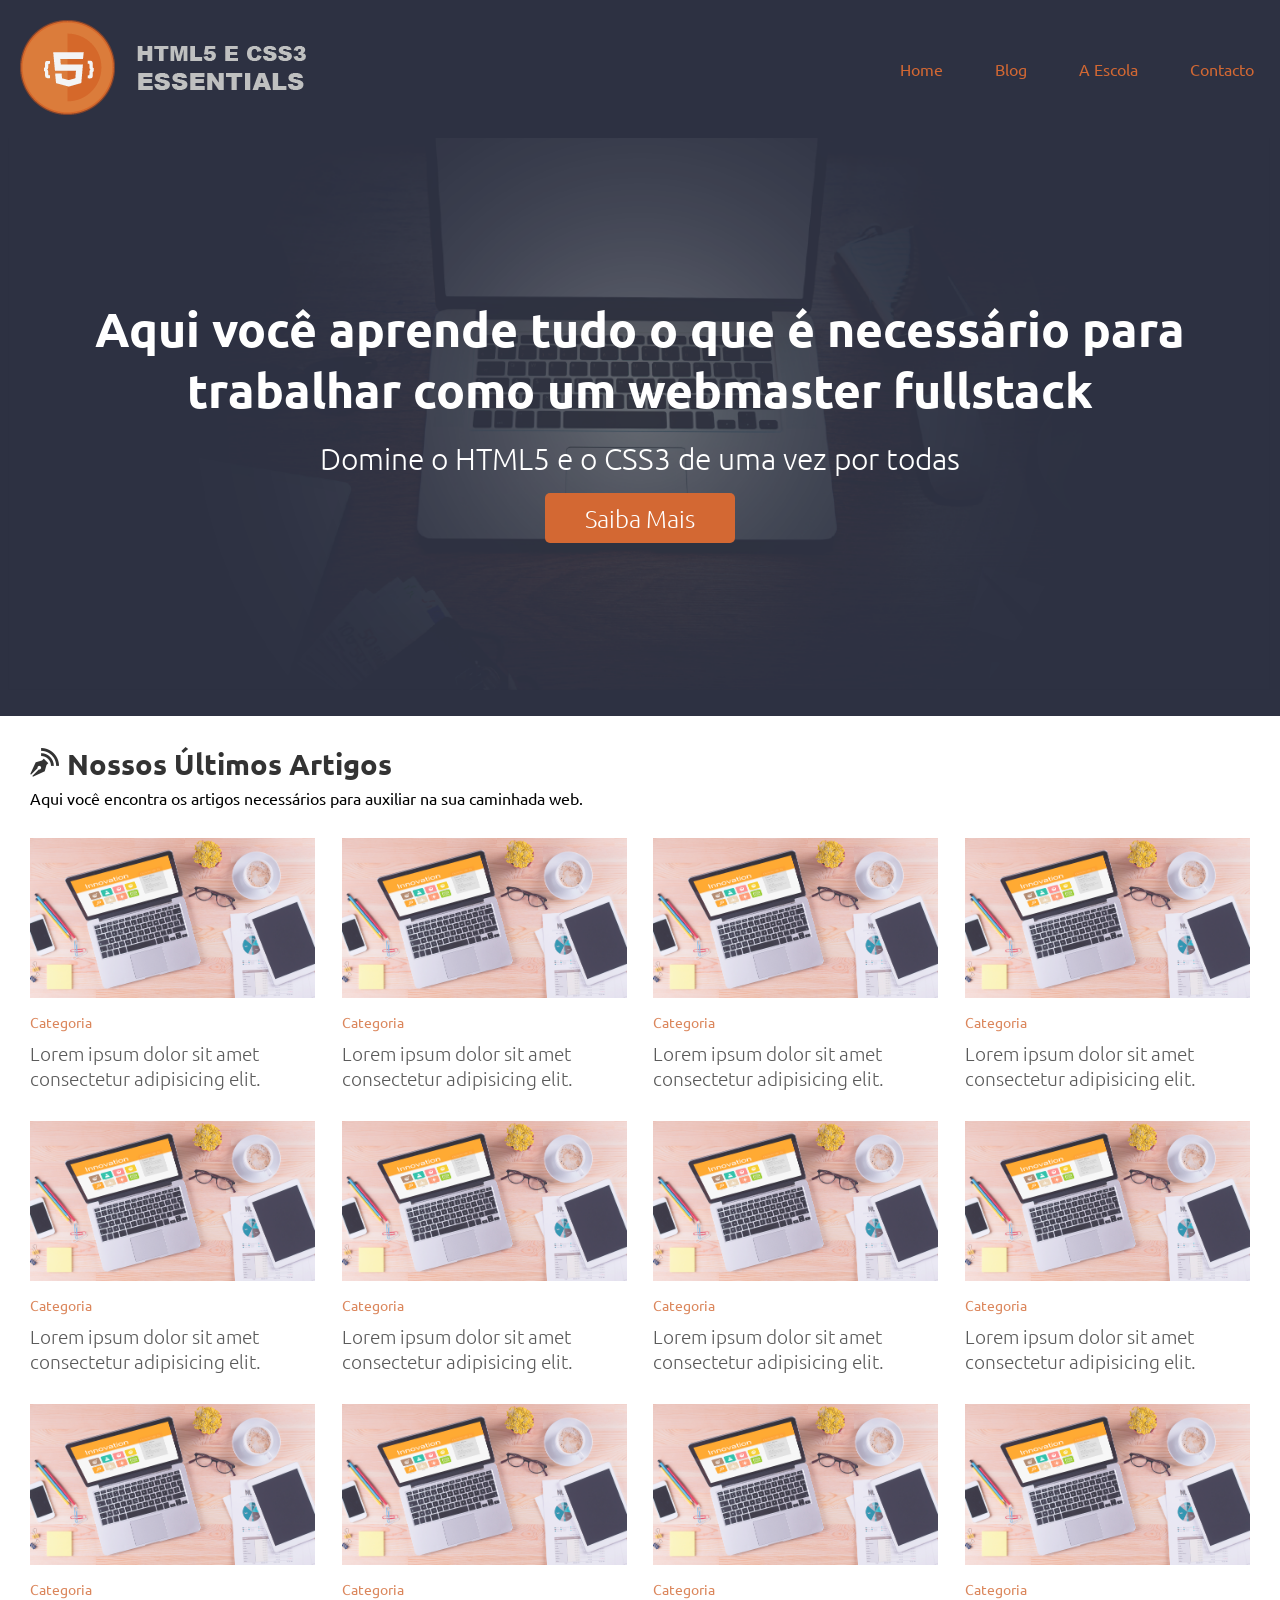
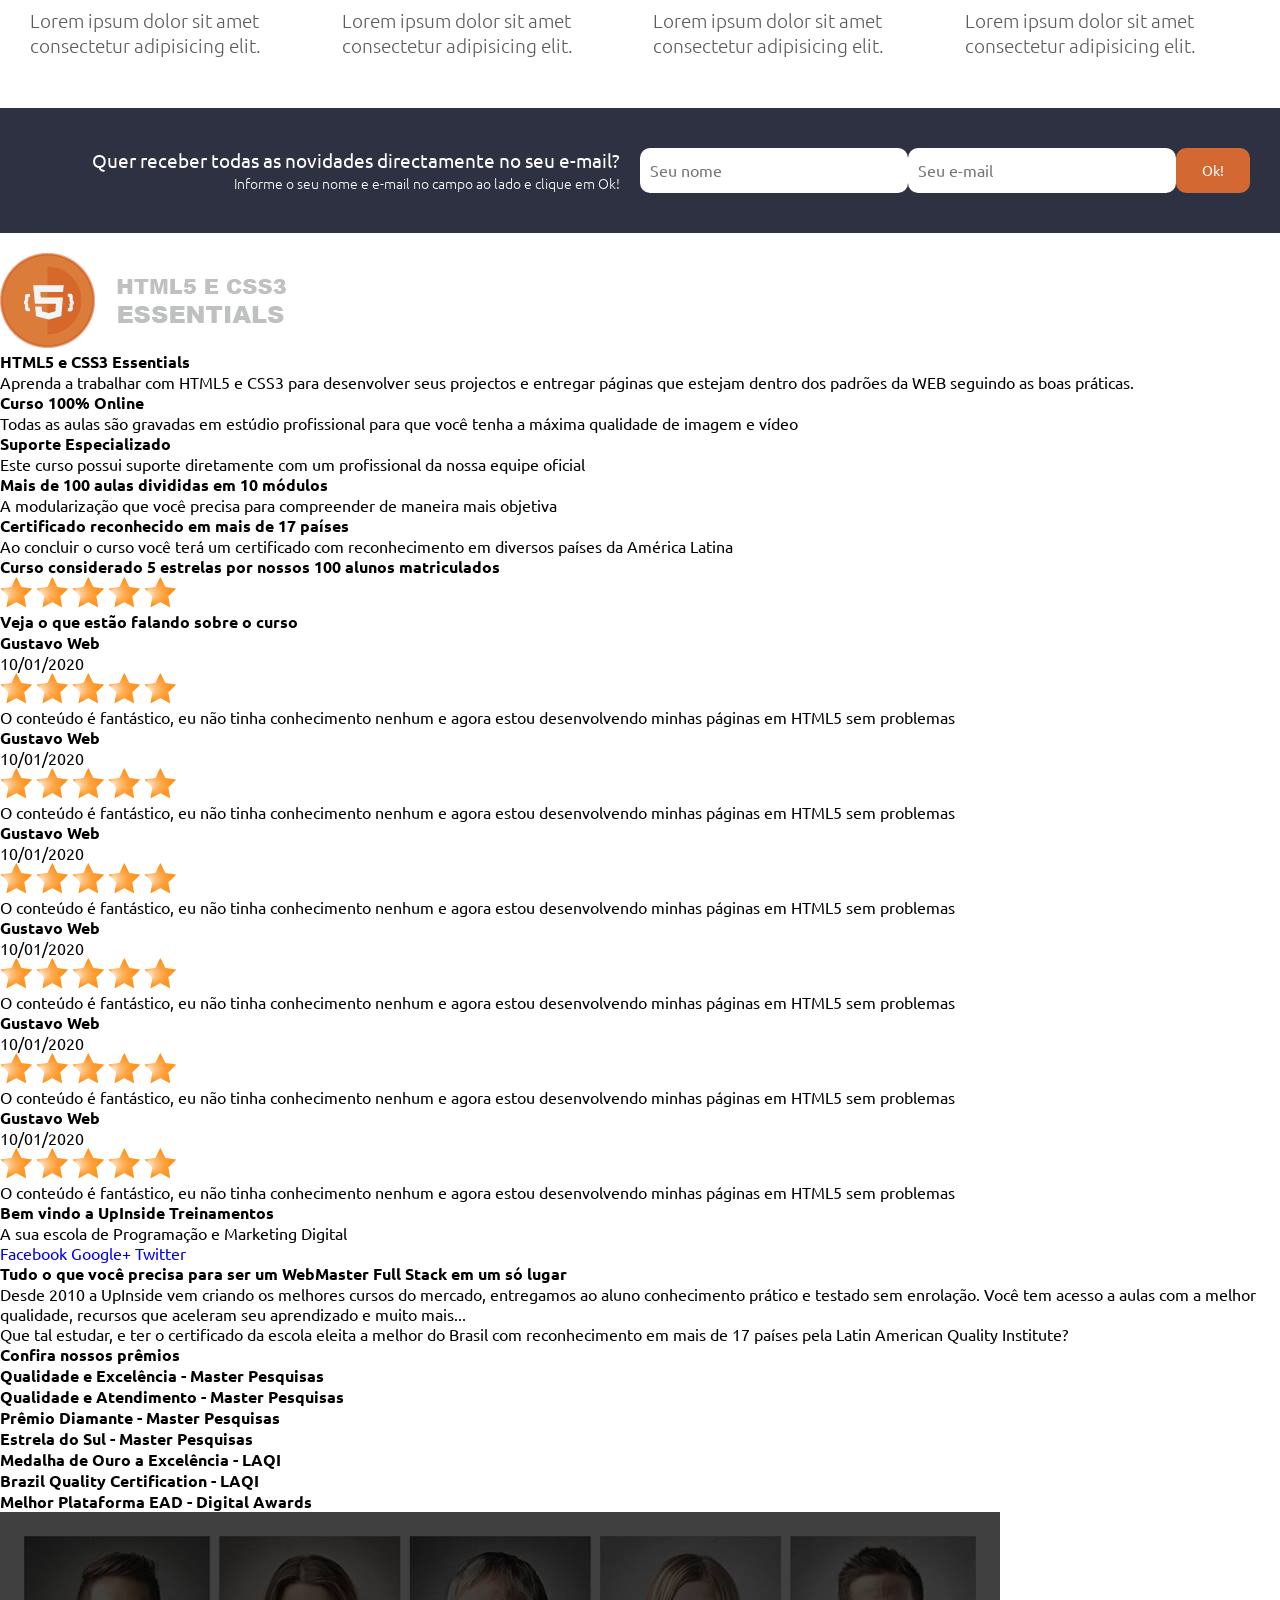
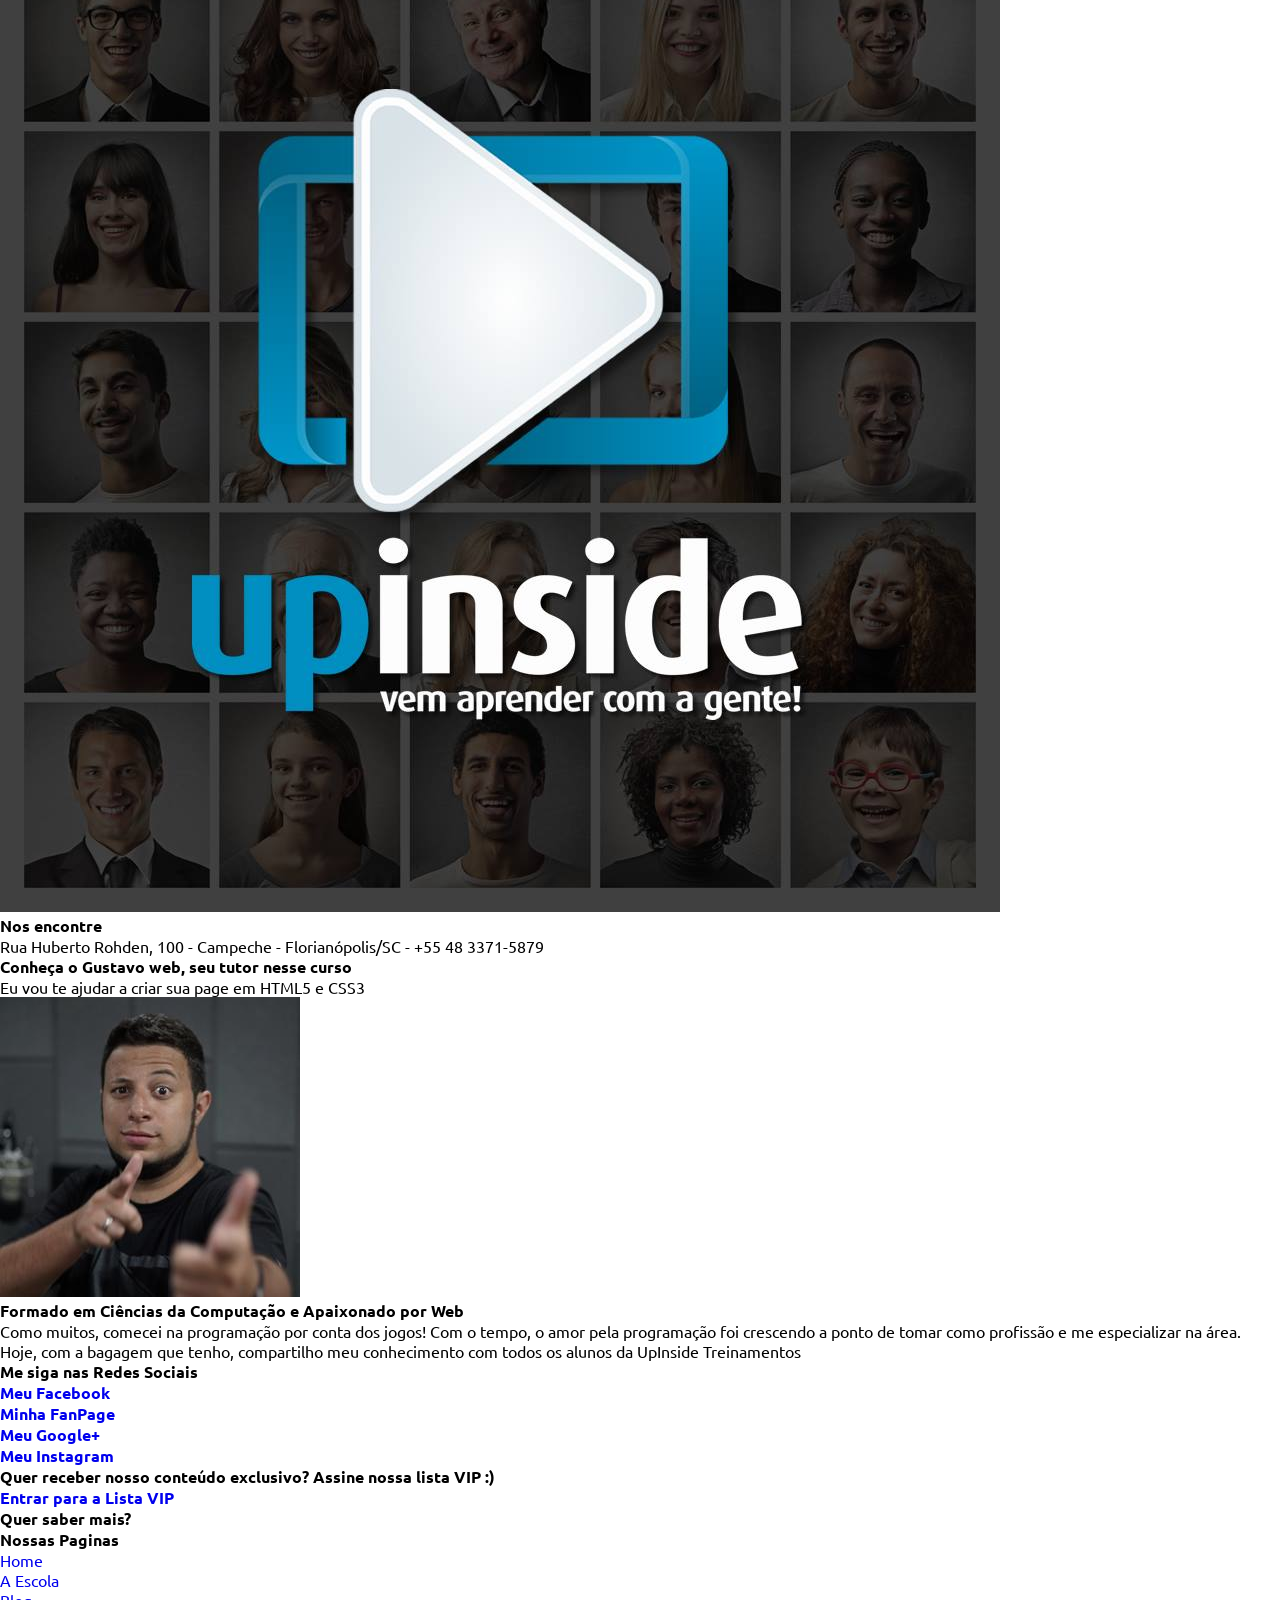
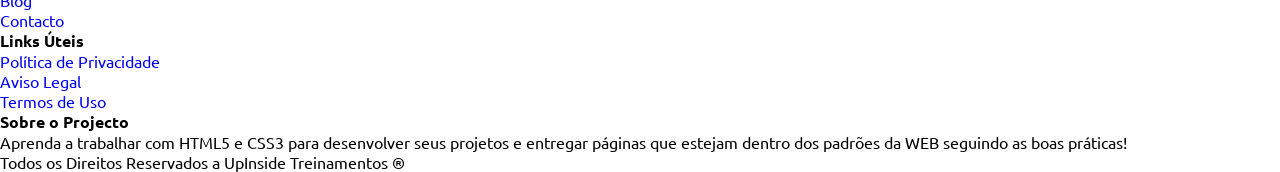
==== commit b8eda910: "Estilização de Optin" ====
--- a/05-estilizando-projecto-pratico/index.html
+++ b/05-estilizando-projecto-pratico/index.html
@@ -148,17 +148,19 @@
             </article>
         </section>
 
-        <article>
-            <header>
-                <h1>Quer receber todas as novidades directamente no seu e-mail?</h1>
-                <p>Informe o seu nome e e-mail no campo ao lado e clique em Ok!</p>
-            </header>
-
-            <form>
-                <input type="text" name="nome" id="name" placeholder="Seu nome">
-                <input type="email" name="email" id="email" placeholder="Seu e-mail">
-                <button type="submit">Ok!</button>
-            </form>
+        <article class="main_optin">
+            <div class="main_optin_content">
+                <header>
+                    <h1>Quer receber todas as novidades directamente no seu e-mail?</h1>
+                    <p>Informe o seu nome e e-mail no campo ao lado e clique em Ok!</p>
+                </header>
+
+                <form>
+                    <input type="text" name="nome" id="name" placeholder="Seu nome">
+                    <input type="email" name="email" id="email" placeholder="Seu e-mail">
+                    <button type="submit">Ok!</button>
+                </form>
+            </div>
         </article>
 
         <section>
--- a/05-estilizando-projecto-pratico/_cdn/style.css
+++ b/05-estilizando-projecto-pratico/_cdn/style.css
@@ -150,4 +150,68 @@
 
 .main_blog article h2 a {
     color: #333;
+}
+
+
+/* Optin */
+
+.main_optin {
+    width: 100%;
+    background-color: #2d3142;
+    margin: 20px 0;
+}
+
+.main_optin_content {
+    max-width: calc(1300px - 40px);
+    padding: 40px 20px;
+    margin: 0 auto;
+    display: flex;
+}
+
+.main_optin_content header,
+.main_optin_content form {
+    flex-basis: 50%;
+}
+
+.main_optin_content header h1,
+.main_optin_content header p {
+    color: #FFF;
+    margin-right: 20px;
+    text-align: right;
+}
+
+.main_optin_content header h1 {
+    font-size: 1.2em;
+    font-weight: 400;
+}
+
+.main_optin_content header p {
+    font-weight: 300;
+    font-size: 0.875em;
+}
+
+.main_optin_content form {
+    display: flex;
+    justify-content: space-between;
+}
+
+.main_optin_content form input[type=text],
+.main_optin_content form input[type=email] {
+    flex-basis: 37%;
+    border-radius: 10px;
+    -moz-border-radius: 10px;
+    -webkit-border-radius: 10px;
+    border: none;
+    padding: 0 10px;
+}
+
+.main_optin_content form button {
+    flex-basis: 20%;
+    border-radius: 10px;
+    -moz-border-radius: 10px;
+    -webkit-border-radius: 10px;
+    border: none;
+    color: #FFF;
+    background-color: #D36833;
+    font-size: 0.875em;
 }
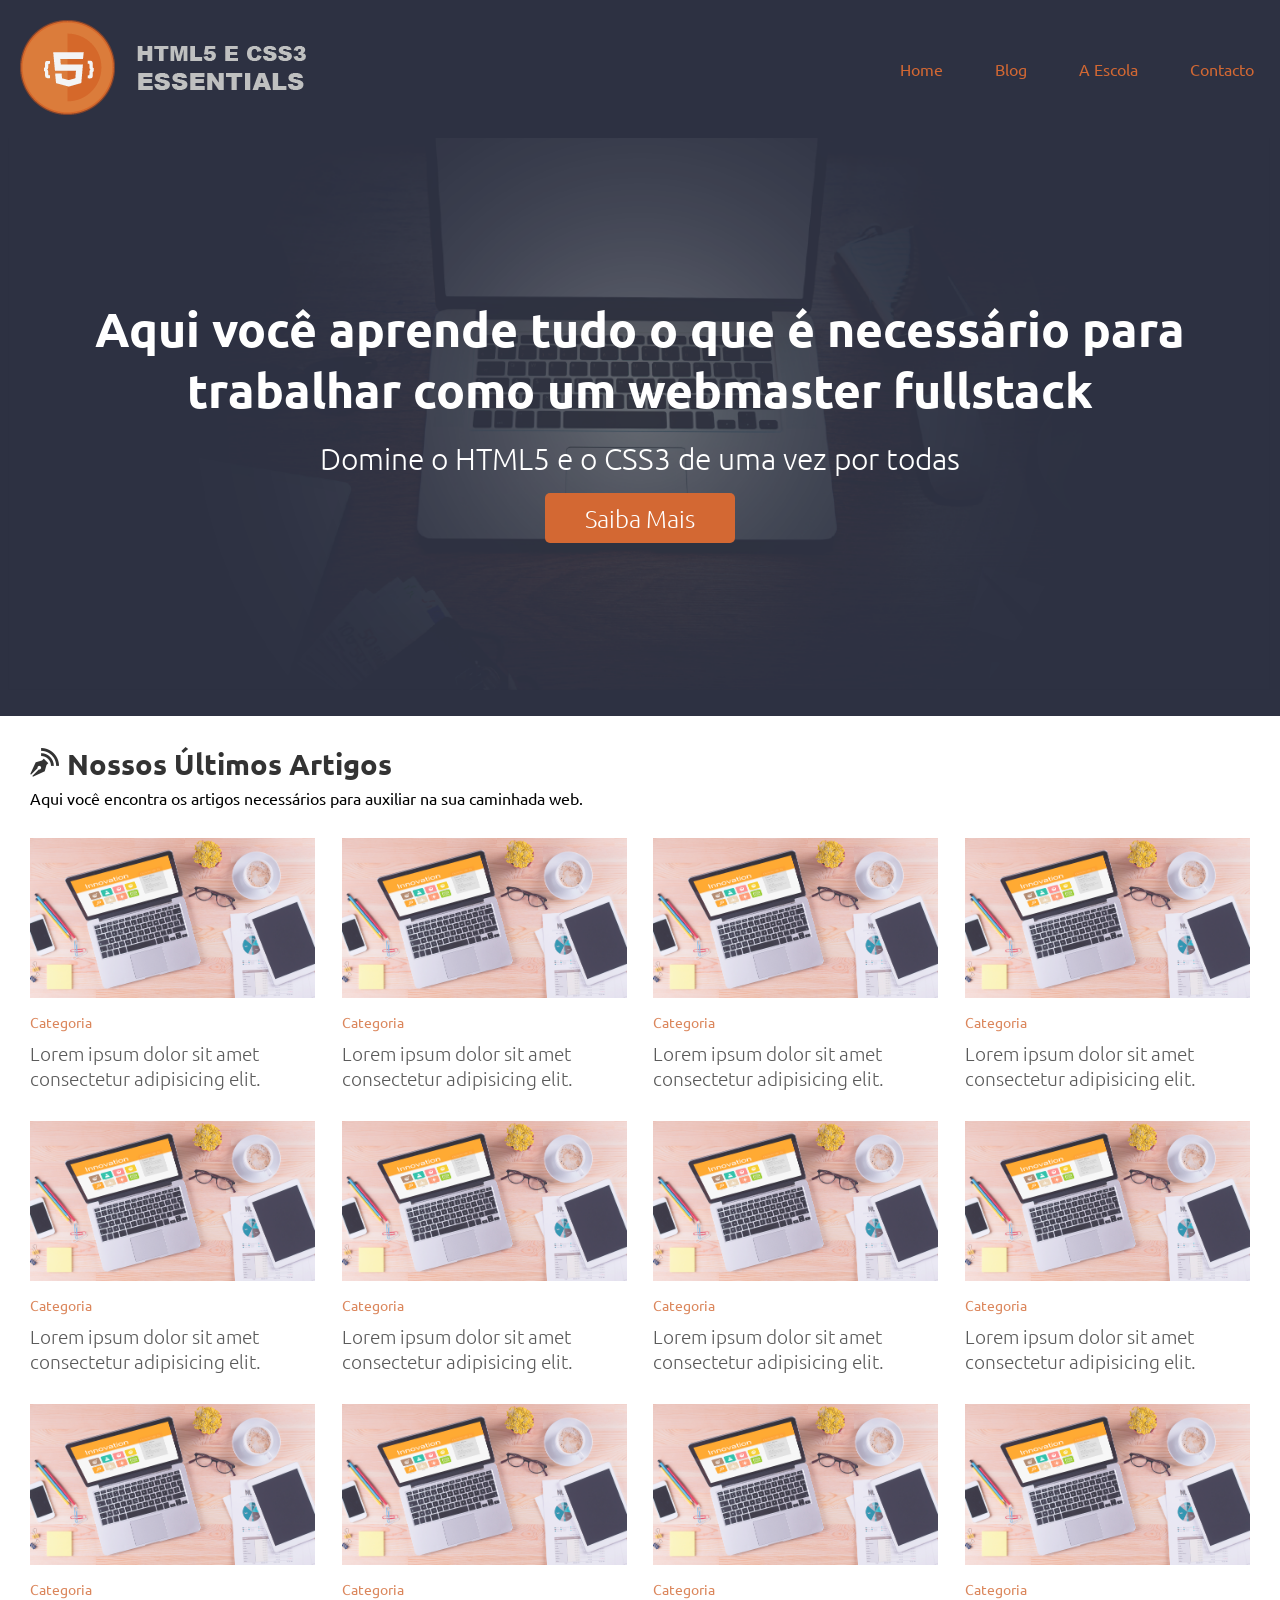
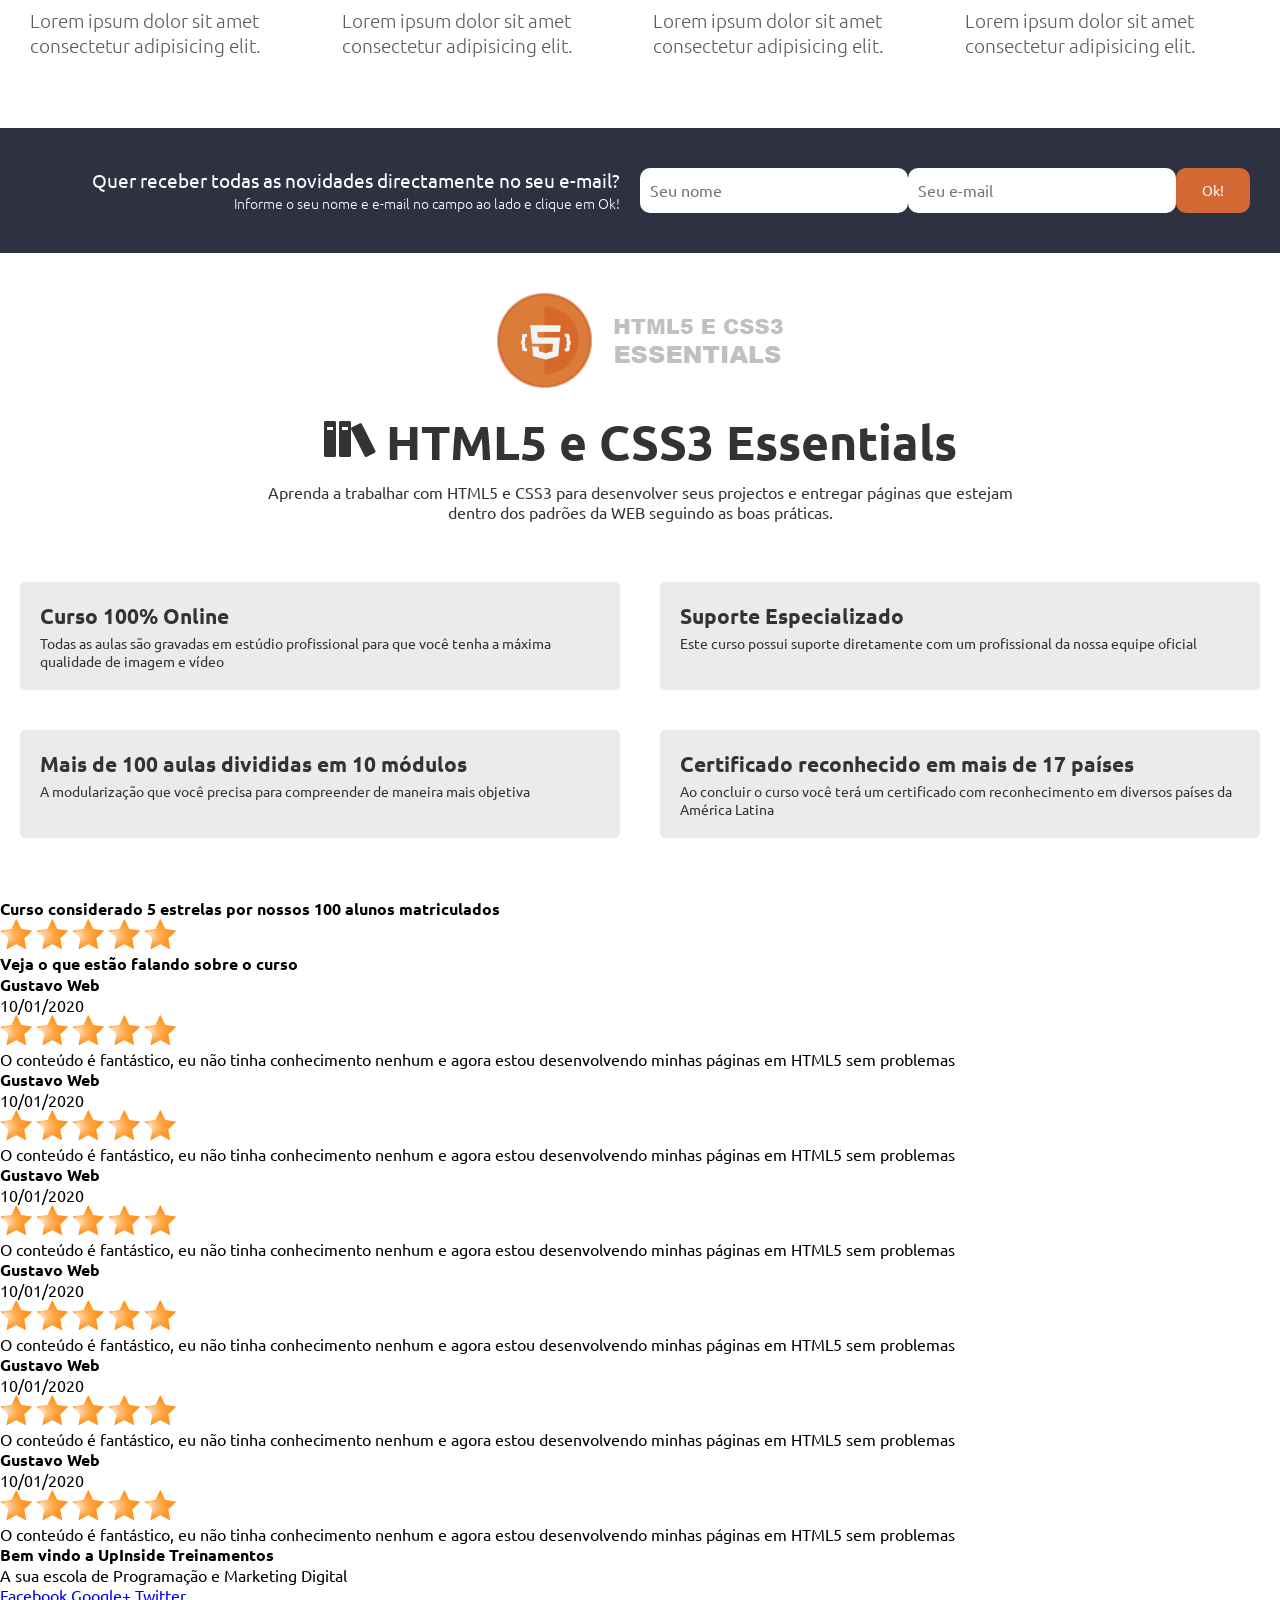
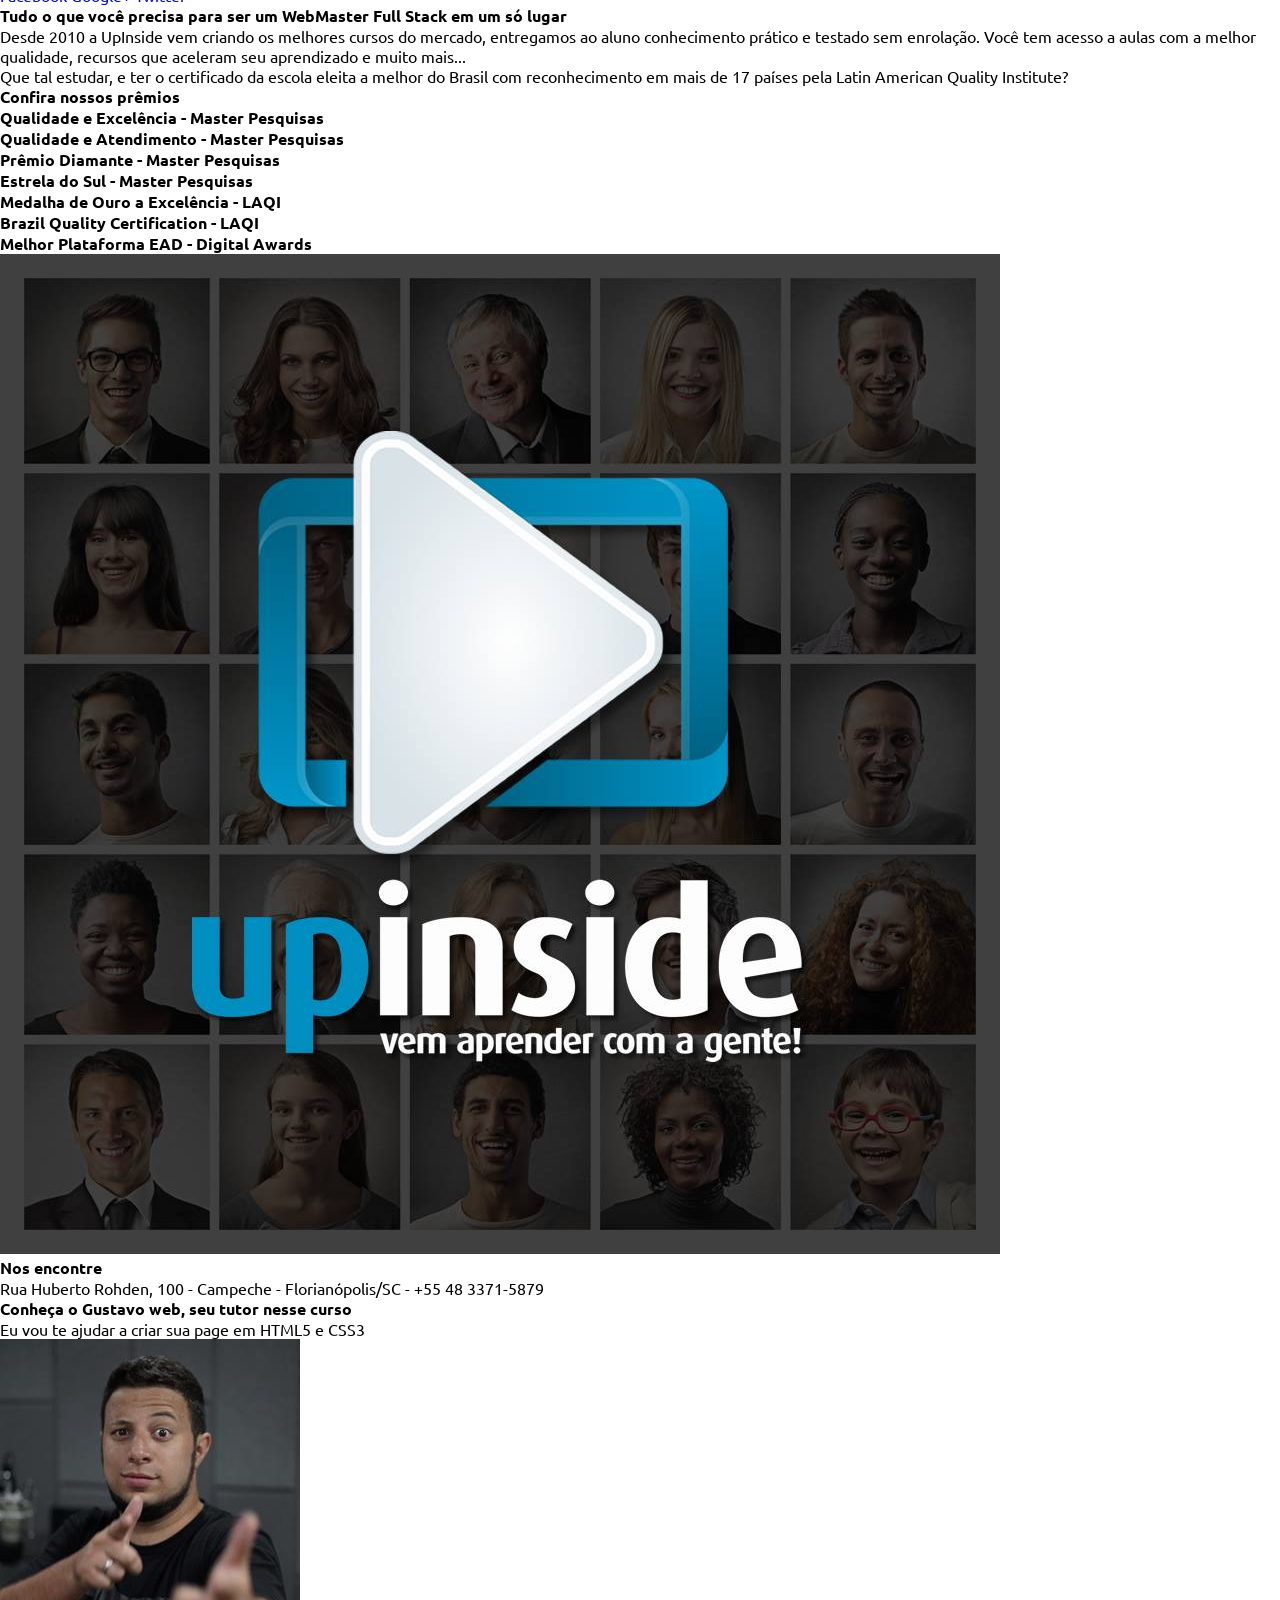
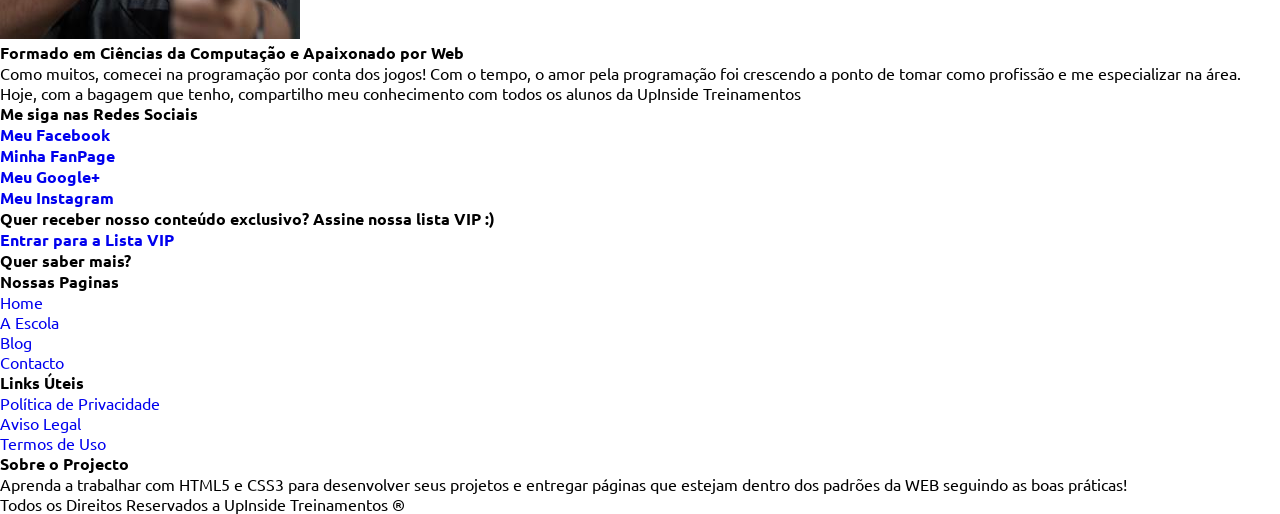
==== commit b449fb36: "Estilização da Dobra Curso" ====
--- a/05-estilizando-projecto-pratico/index.html
+++ b/05-estilizando-projecto-pratico/index.html
@@ -163,40 +163,42 @@
             </div>
         </article>
 
-        <section>
-            <header>
+        <section class="main_course">
+            <header class="main_course_header">
                 <img src="_img/logo.png" alt="HTML5 e CSS3 Essentials" title="HTML5 e CSS3 Essentials">
-                <h1>HTML5 e CSS3 Essentials</h1>
+                <h1 class="icon-books">HTML5 e CSS3 Essentials</h1>
                 <p>Aprenda a trabalhar com HTML5 e CSS3 para desenvolver seus projectos e entregar páginas que estejam dentro dos padrões da WEB seguindo as boas práticas.</p>
             </header>
 
-            <article>
-                <header>
-                    <h2>Curso 100% Online</h2>
-                    <p>Todas as aulas são gravadas em estúdio profissional para que você tenha a máxima qualidade de imagem e vídeo</p>
-                </header>
-            </article>
-
-            <article>
-                <header>
-                    <h2>Suporte Especializado</h2>
-                    <p>Este curso possui suporte diretamente com um profissional da nossa equipe oficial</p>
-                </header>
-            </article>
-
-            <article>
-                <header>
-                    <h2>Mais de 100 aulas divididas em 10 módulos</h2>
-                    <p>A modularização que você precisa para compreender de maneira mais objetiva</p>
-                </header>
-            </article>
-
-            <article>
-                <header>
-                    <h2>Certificado reconhecido em mais de 17 países</h2>
-                    <p>Ao concluir o curso você terá um certificado com reconhecimento em diversos países da América Latina</p>
-                </header>
-            </article>
+            <div class="main_course_content">
+                <article>
+                    <header>
+                        <h2>Curso 100% Online</h2>
+                        <p>Todas as aulas são gravadas em estúdio profissional para que você tenha a máxima qualidade de imagem e vídeo</p>
+                    </header>
+                </article>
+
+                <article>
+                    <header>
+                        <h2>Suporte Especializado</h2>
+                        <p>Este curso possui suporte diretamente com um profissional da nossa equipe oficial</p>
+                    </header>
+                </article>
+
+                <article>
+                    <header>
+                        <h2>Mais de 100 aulas divididas em 10 módulos</h2>
+                        <p>A modularização que você precisa para compreender de maneira mais objetiva</p>
+                    </header>
+                </article>
+
+                <article>
+                    <header>
+                        <h2>Certificado reconhecido em mais de 17 países</h2>
+                        <p>Ao concluir o curso você terá um certificado com reconhecimento em diversos países da América Latina</p>
+                    </header>
+                </article>
+            </div>
 
             <article>
                 <header>
--- a/05-estilizando-projecto-pratico/_cdn/style.css
+++ b/05-estilizando-projecto-pratico/_cdn/style.css
@@ -158,7 +158,7 @@
 .main_optin {
     width: 100%;
     background-color: #2d3142;
-    margin: 20px 0;
+    margin: 40px 0;
 }
 
 .main_optin_content {
@@ -214,4 +214,58 @@
     color: #FFF;
     background-color: #D36833;
     font-size: 0.875em;
+}
+
+
+/* Dobra do Curso  */
+
+.main_course {
+    width: 100%;
+}
+
+.main_course .main_course_header {
+    max-width: 780px;
+    margin: 0 auto;
+    text-align: center;
+    color: #333;
+    margin-bottom: 40px;
+}
+
+.main_course .main_course_header img {
+    margin-bottom: 20px;
+}
+
+.main_course .main_course_header h1 {
+    font-size: 3em;
+    margin-bottom: 10px;
+}
+
+.main_course_content {
+    max-width: 1300px;
+    margin: 0 auto;
+    display: flex;
+    flex-wrap: wrap;
+    justify-content: space-around;
+    margin-bottom: 40px;
+}
+
+.main_course_content article {
+    flex-basis: calc(50% - 40px);
+    margin: 20px 0;
+    background-color: #EBEBEB;
+    border-radius: 5px;
+    -moz-border-radius: 5px;
+    -webkit-border-radius: 5px;
+    padding: 20px;
+}
+
+.main_course_content article h2 {
+    font-size: 1.3em;
+    color: #333;
+    margin-bottom: 4px;
+}
+
+.main_course_content article p {
+    font-size: 0.9em;
+    color: #333;
 }
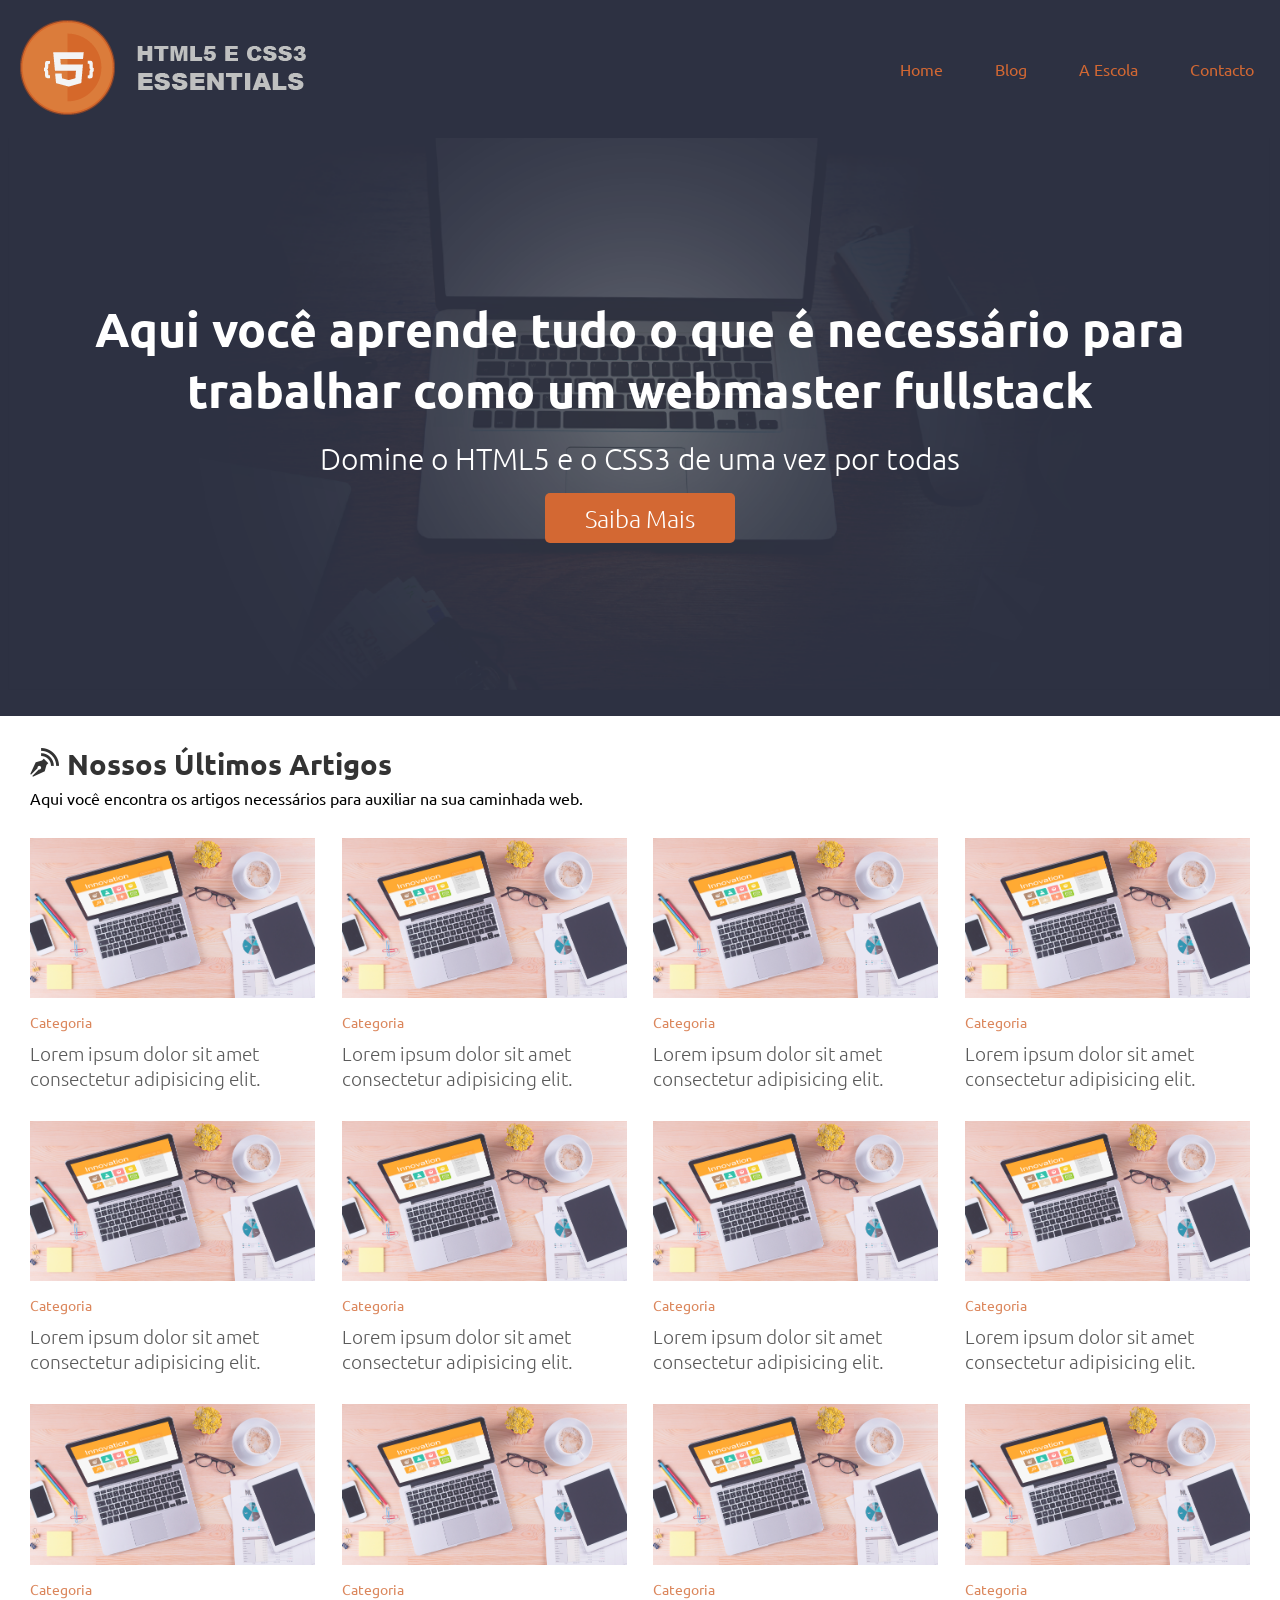
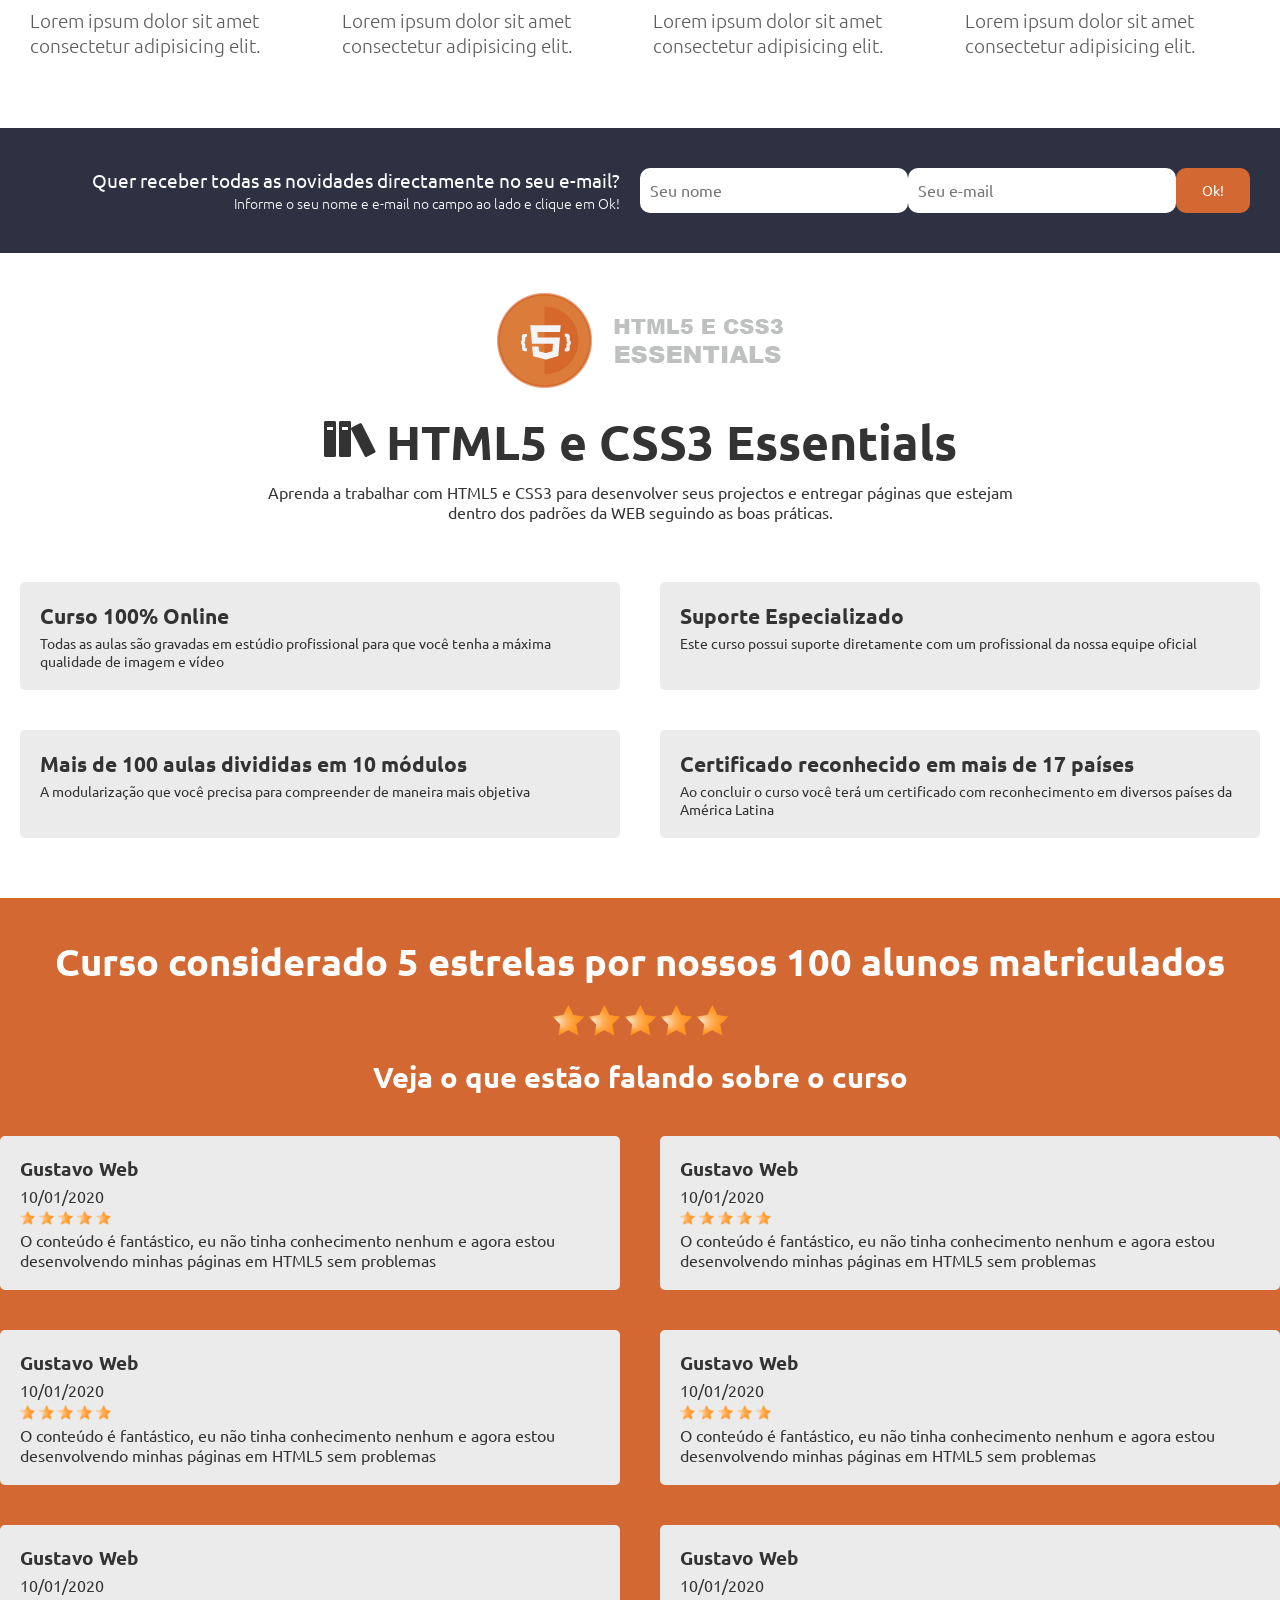
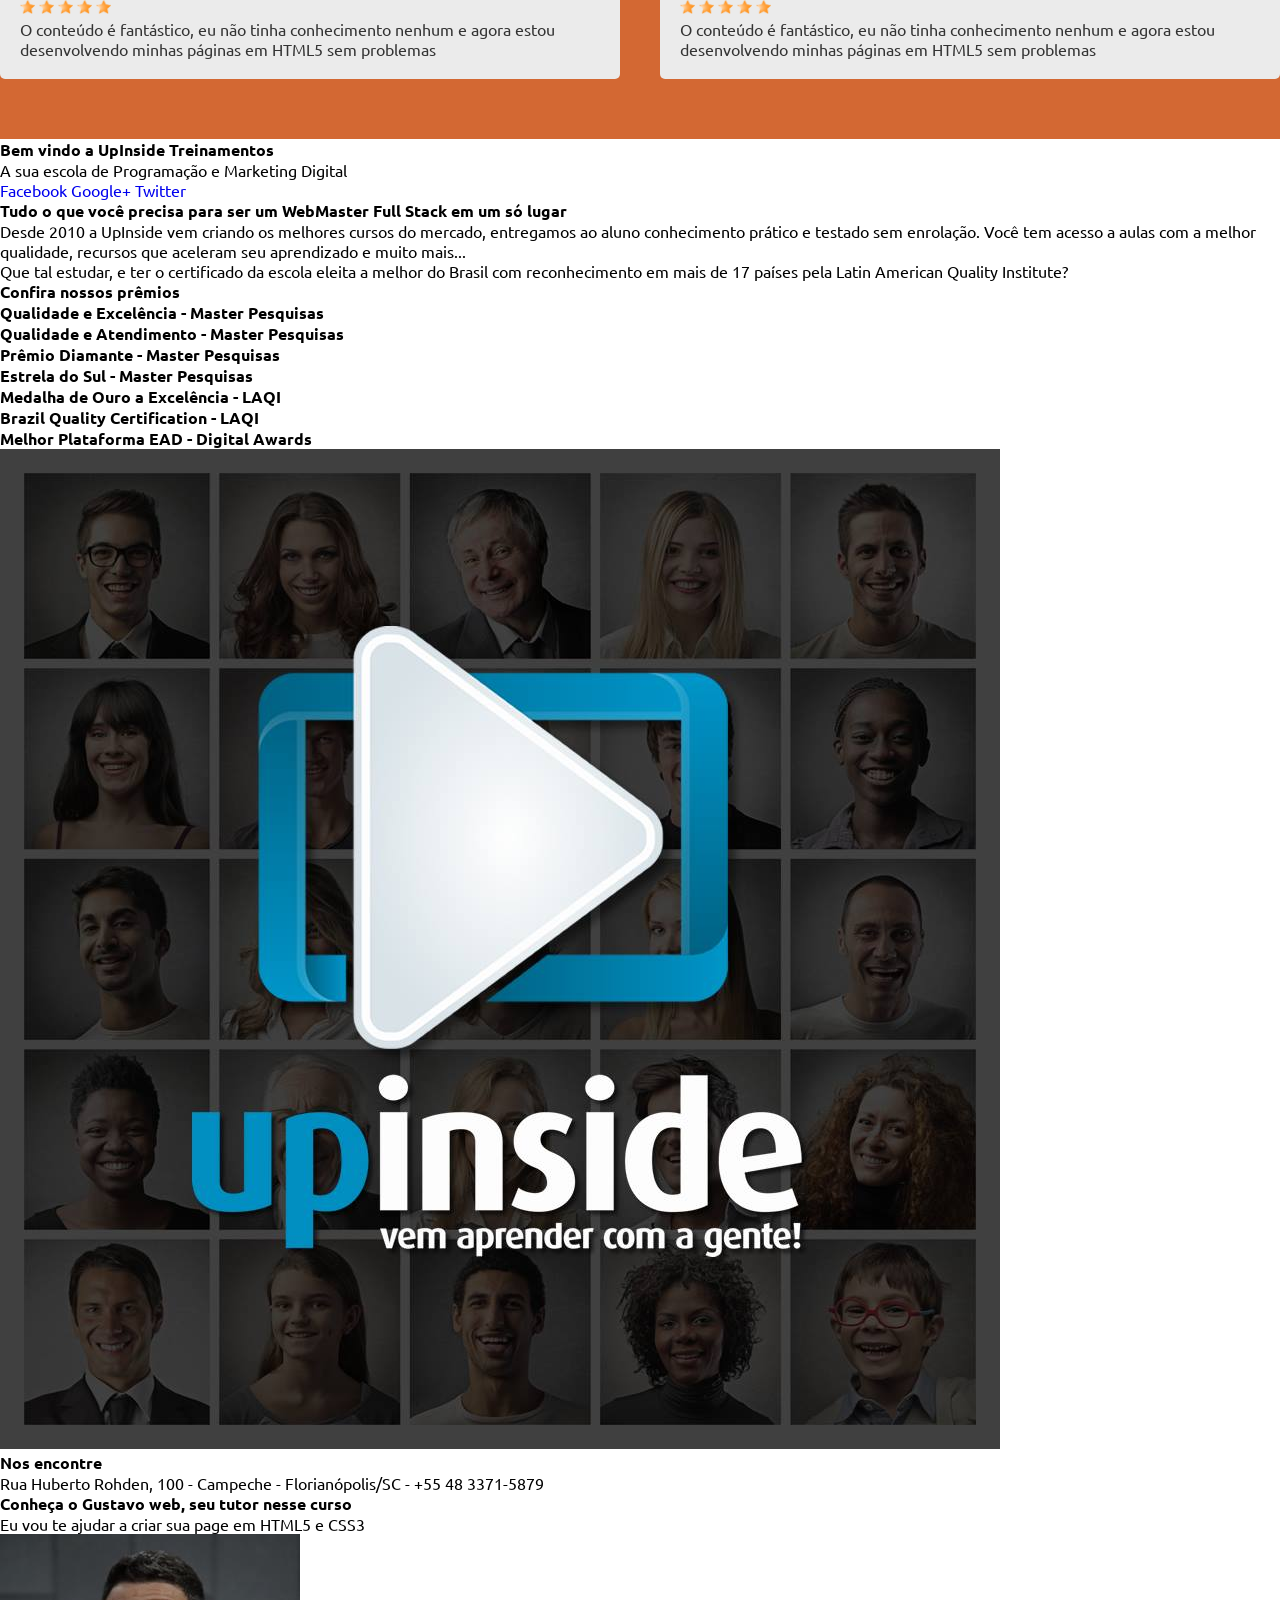
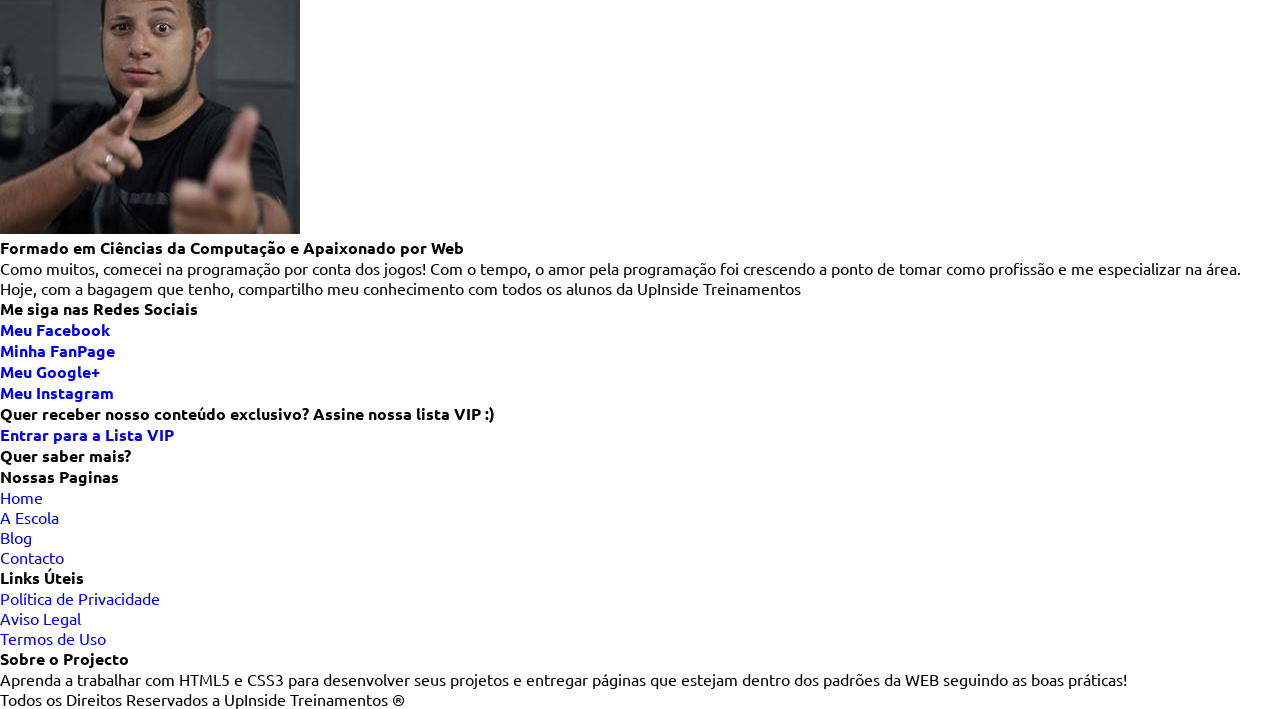
==== commit a061e965: "Estilizando a dobra reviews" ====
--- a/05-estilizando-projecto-pratico/index.html
+++ b/05-estilizando-projecto-pratico/index.html
@@ -200,102 +200,105 @@
                 </article>
             </div>
 
-            <article>
-                <header>
-                    <h2>Curso considerado 5 estrelas por nossos 100 alunos matriculados</h2>
-                </header>
-
-                <img src="_img/star.png" alt="Reviews do curso HTML5 e CSS3 Essentials" title="Reviews do curso HTML5 e CSS3 Essentials">
-                <img src="_img/star.png" alt="Reviews do curso HTML5 e CSS3 Essentials" title="Reviews do curso HTML5 e CSS3 Essentials">
-                <img src="_img/star.png" alt="Reviews do curso HTML5 e CSS3 Essentials" title="Reviews do curso HTML5 e CSS3 Essentials">
-                <img src="_img/star.png" alt="Reviews do curso HTML5 e CSS3 Essentials" title="Reviews do curso HTML5 e CSS3 Essentials">
-                <img src="_img/star.png" alt="Reviews do curso HTML5 e CSS3 Essentials" title="Reviews do curso HTML5 e CSS3 Essentials">
-            </article>
-
-            <section>
-                <header>
-                    <h2>Veja o que estão falando sobre o curso</h2>
-                </header>
-
-                <article>
-                    <header>
-                        <h3>Gustavo Web</h3>
-                        <p>10/01/2020</p>
+            <div class="main_course_fullwidth">
+                <div class="main_course_rating_content">
+                    <article class="main_course_rating_content_title">
+                        <header>
+                            <h2>Curso considerado 5 estrelas por nossos 100 alunos matriculados</h2>
+                        </header>
+
                         <img src="_img/star.png" alt="Reviews do curso HTML5 e CSS3 Essentials" title="Reviews do curso HTML5 e CSS3 Essentials">
                         <img src="_img/star.png" alt="Reviews do curso HTML5 e CSS3 Essentials" title="Reviews do curso HTML5 e CSS3 Essentials">
                         <img src="_img/star.png" alt="Reviews do curso HTML5 e CSS3 Essentials" title="Reviews do curso HTML5 e CSS3 Essentials">
                         <img src="_img/star.png" alt="Reviews do curso HTML5 e CSS3 Essentials" title="Reviews do curso HTML5 e CSS3 Essentials">
                         <img src="_img/star.png" alt="Reviews do curso HTML5 e CSS3 Essentials" title="Reviews do curso HTML5 e CSS3 Essentials">
-                    </header>
-                    <p>O conteúdo é fantástico, eu não tinha conhecimento nenhum e agora estou desenvolvendo minhas páginas em HTML5 sem problemas</p>
-                </article>
-
-                <article>
-                    <header>
-                        <h3>Gustavo Web</h3>
-                        <p>10/01/2020</p>
-                        <img src="_img/star.png" alt="Reviews do curso HTML5 e CSS3 Essentials" title="Reviews do curso HTML5 e CSS3 Essentials">
-                        <img src="_img/star.png" alt="Reviews do curso HTML5 e CSS3 Essentials" title="Reviews do curso HTML5 e CSS3 Essentials">
-                        <img src="_img/star.png" alt="Reviews do curso HTML5 e CSS3 Essentials" title="Reviews do curso HTML5 e CSS3 Essentials">
-                        <img src="_img/star.png" alt="Reviews do curso HTML5 e CSS3 Essentials" title="Reviews do curso HTML5 e CSS3 Essentials">
-                        <img src="_img/star.png" alt="Reviews do curso HTML5 e CSS3 Essentials" title="Reviews do curso HTML5 e CSS3 Essentials">
-                    </header>
-                    <p>O conteúdo é fantástico, eu não tinha conhecimento nenhum e agora estou desenvolvendo minhas páginas em HTML5 sem problemas</p>
-                </article>
-
-                <article>
-                    <header>
-                        <h3>Gustavo Web</h3>
-                        <p>10/01/2020</p>
-                        <img src="_img/star.png" alt="Reviews do curso HTML5 e CSS3 Essentials" title="Reviews do curso HTML5 e CSS3 Essentials">
-                        <img src="_img/star.png" alt="Reviews do curso HTML5 e CSS3 Essentials" title="Reviews do curso HTML5 e CSS3 Essentials">
-                        <img src="_img/star.png" alt="Reviews do curso HTML5 e CSS3 Essentials" title="Reviews do curso HTML5 e CSS3 Essentials">
-                        <img src="_img/star.png" alt="Reviews do curso HTML5 e CSS3 Essentials" title="Reviews do curso HTML5 e CSS3 Essentials">
-                        <img src="_img/star.png" alt="Reviews do curso HTML5 e CSS3 Essentials" title="Reviews do curso HTML5 e CSS3 Essentials">
-                    </header>
-                    <p>O conteúdo é fantástico, eu não tinha conhecimento nenhum e agora estou desenvolvendo minhas páginas em HTML5 sem problemas</p>
-                </article>
-
-                <article>
-                    <header>
-                        <h3>Gustavo Web</h3>
-                        <p>10/01/2020</p>
-                        <img src="_img/star.png" alt="Reviews do curso HTML5 e CSS3 Essentials" title="Reviews do curso HTML5 e CSS3 Essentials">
-                        <img src="_img/star.png" alt="Reviews do curso HTML5 e CSS3 Essentials" title="Reviews do curso HTML5 e CSS3 Essentials">
-                        <img src="_img/star.png" alt="Reviews do curso HTML5 e CSS3 Essentials" title="Reviews do curso HTML5 e CSS3 Essentials">
-                        <img src="_img/star.png" alt="Reviews do curso HTML5 e CSS3 Essentials" title="Reviews do curso HTML5 e CSS3 Essentials">
-                        <img src="_img/star.png" alt="Reviews do curso HTML5 e CSS3 Essentials" title="Reviews do curso HTML5 e CSS3 Essentials">
-                    </header>
-                    <p>O conteúdo é fantástico, eu não tinha conhecimento nenhum e agora estou desenvolvendo minhas páginas em HTML5 sem problemas</p>
-                </article>
-
-                <article>
-                    <header>
-                        <h3>Gustavo Web</h3>
-                        <p>10/01/2020</p>
-                        <img src="_img/star.png" alt="Reviews do curso HTML5 e CSS3 Essentials" title="Reviews do curso HTML5 e CSS3 Essentials">
-                        <img src="_img/star.png" alt="Reviews do curso HTML5 e CSS3 Essentials" title="Reviews do curso HTML5 e CSS3 Essentials">
-                        <img src="_img/star.png" alt="Reviews do curso HTML5 e CSS3 Essentials" title="Reviews do curso HTML5 e CSS3 Essentials">
-                        <img src="_img/star.png" alt="Reviews do curso HTML5 e CSS3 Essentials" title="Reviews do curso HTML5 e CSS3 Essentials">
-                        <img src="_img/star.png" alt="Reviews do curso HTML5 e CSS3 Essentials" title="Reviews do curso HTML5 e CSS3 Essentials">
-                    </header>
-                    <p>O conteúdo é fantástico, eu não tinha conhecimento nenhum e agora estou desenvolvendo minhas páginas em HTML5 sem problemas</p>
-                </article>
-
-                <article>
-                    <header>
-                        <h3>Gustavo Web</h3>
-                        <p>10/01/2020</p>
-                        <img src="_img/star.png" alt="Reviews do curso HTML5 e CSS3 Essentials" title="Reviews do curso HTML5 e CSS3 Essentials">
-                        <img src="_img/star.png" alt="Reviews do curso HTML5 e CSS3 Essentials" title="Reviews do curso HTML5 e CSS3 Essentials">
-                        <img src="_img/star.png" alt="Reviews do curso HTML5 e CSS3 Essentials" title="Reviews do curso HTML5 e CSS3 Essentials">
-                        <img src="_img/star.png" alt="Reviews do curso HTML5 e CSS3 Essentials" title="Reviews do curso HTML5 e CSS3 Essentials">
-                        <img src="_img/star.png" alt="Reviews do curso HTML5 e CSS3 Essentials" title="Reviews do curso HTML5 e CSS3 Essentials">
-                    </header>
-                    <p>O conteúdo é fantástico, eu não tinha conhecimento nenhum e agora estou desenvolvendo minhas páginas em HTML5 sem problemas</p>
-                </article>
-            </section>
-
+                    </article>
+
+                    <section class="main_course_rating_content_comment">
+                        <header>
+                            <h2>Veja o que estão falando sobre o curso</h2>
+                        </header>
+
+                        <article>
+                            <header>
+                                <h3>Gustavo Web</h3>
+                                <p>10/01/2020</p>
+                                <img src="_img/star.png" alt="Reviews do curso HTML5 e CSS3 Essentials" title="Reviews do curso HTML5 e CSS3 Essentials">
+                                <img src="_img/star.png" alt="Reviews do curso HTML5 e CSS3 Essentials" title="Reviews do curso HTML5 e CSS3 Essentials">
+                                <img src="_img/star.png" alt="Reviews do curso HTML5 e CSS3 Essentials" title="Reviews do curso HTML5 e CSS3 Essentials">
+                                <img src="_img/star.png" alt="Reviews do curso HTML5 e CSS3 Essentials" title="Reviews do curso HTML5 e CSS3 Essentials">
+                                <img src="_img/star.png" alt="Reviews do curso HTML5 e CSS3 Essentials" title="Reviews do curso HTML5 e CSS3 Essentials">
+                            </header>
+                            <p>O conteúdo é fantástico, eu não tinha conhecimento nenhum e agora estou desenvolvendo minhas páginas em HTML5 sem problemas</p>
+                        </article>
+
+                        <article>
+                            <header>
+                                <h3>Gustavo Web</h3>
+                                <p>10/01/2020</p>
+                                <img src="_img/star.png" alt="Reviews do curso HTML5 e CSS3 Essentials" title="Reviews do curso HTML5 e CSS3 Essentials">
+                                <img src="_img/star.png" alt="Reviews do curso HTML5 e CSS3 Essentials" title="Reviews do curso HTML5 e CSS3 Essentials">
+                                <img src="_img/star.png" alt="Reviews do curso HTML5 e CSS3 Essentials" title="Reviews do curso HTML5 e CSS3 Essentials">
+                                <img src="_img/star.png" alt="Reviews do curso HTML5 e CSS3 Essentials" title="Reviews do curso HTML5 e CSS3 Essentials">
+                                <img src="_img/star.png" alt="Reviews do curso HTML5 e CSS3 Essentials" title="Reviews do curso HTML5 e CSS3 Essentials">
+                            </header>
+                            <p>O conteúdo é fantástico, eu não tinha conhecimento nenhum e agora estou desenvolvendo minhas páginas em HTML5 sem problemas</p>
+                        </article>
+
+                        <article>
+                            <header>
+                                <h3>Gustavo Web</h3>
+                                <p>10/01/2020</p>
+                                <img src="_img/star.png" alt="Reviews do curso HTML5 e CSS3 Essentials" title="Reviews do curso HTML5 e CSS3 Essentials">
+                                <img src="_img/star.png" alt="Reviews do curso HTML5 e CSS3 Essentials" title="Reviews do curso HTML5 e CSS3 Essentials">
+                                <img src="_img/star.png" alt="Reviews do curso HTML5 e CSS3 Essentials" title="Reviews do curso HTML5 e CSS3 Essentials">
+                                <img src="_img/star.png" alt="Reviews do curso HTML5 e CSS3 Essentials" title="Reviews do curso HTML5 e CSS3 Essentials">
+                                <img src="_img/star.png" alt="Reviews do curso HTML5 e CSS3 Essentials" title="Reviews do curso HTML5 e CSS3 Essentials">
+                            </header>
+                            <p>O conteúdo é fantástico, eu não tinha conhecimento nenhum e agora estou desenvolvendo minhas páginas em HTML5 sem problemas</p>
+                        </article>
+
+                        <article>
+                            <header>
+                                <h3>Gustavo Web</h3>
+                                <p>10/01/2020</p>
+                                <img src="_img/star.png" alt="Reviews do curso HTML5 e CSS3 Essentials" title="Reviews do curso HTML5 e CSS3 Essentials">
+                                <img src="_img/star.png" alt="Reviews do curso HTML5 e CSS3 Essentials" title="Reviews do curso HTML5 e CSS3 Essentials">
+                                <img src="_img/star.png" alt="Reviews do curso HTML5 e CSS3 Essentials" title="Reviews do curso HTML5 e CSS3 Essentials">
+                                <img src="_img/star.png" alt="Reviews do curso HTML5 e CSS3 Essentials" title="Reviews do curso HTML5 e CSS3 Essentials">
+                                <img src="_img/star.png" alt="Reviews do curso HTML5 e CSS3 Essentials" title="Reviews do curso HTML5 e CSS3 Essentials">
+                            </header>
+                            <p>O conteúdo é fantástico, eu não tinha conhecimento nenhum e agora estou desenvolvendo minhas páginas em HTML5 sem problemas</p>
+                        </article>
+
+                        <article>
+                            <header>
+                                <h3>Gustavo Web</h3>
+                                <p>10/01/2020</p>
+                                <img src="_img/star.png" alt="Reviews do curso HTML5 e CSS3 Essentials" title="Reviews do curso HTML5 e CSS3 Essentials">
+                                <img src="_img/star.png" alt="Reviews do curso HTML5 e CSS3 Essentials" title="Reviews do curso HTML5 e CSS3 Essentials">
+                                <img src="_img/star.png" alt="Reviews do curso HTML5 e CSS3 Essentials" title="Reviews do curso HTML5 e CSS3 Essentials">
+                                <img src="_img/star.png" alt="Reviews do curso HTML5 e CSS3 Essentials" title="Reviews do curso HTML5 e CSS3 Essentials">
+                                <img src="_img/star.png" alt="Reviews do curso HTML5 e CSS3 Essentials" title="Reviews do curso HTML5 e CSS3 Essentials">
+                            </header>
+                            <p>O conteúdo é fantástico, eu não tinha conhecimento nenhum e agora estou desenvolvendo minhas páginas em HTML5 sem problemas</p>
+                        </article>
+
+                        <article>
+                            <header>
+                                <h3>Gustavo Web</h3>
+                                <p>10/01/2020</p>
+                                <img src="_img/star.png" alt="Reviews do curso HTML5 e CSS3 Essentials" title="Reviews do curso HTML5 e CSS3 Essentials">
+                                <img src="_img/star.png" alt="Reviews do curso HTML5 e CSS3 Essentials" title="Reviews do curso HTML5 e CSS3 Essentials">
+                                <img src="_img/star.png" alt="Reviews do curso HTML5 e CSS3 Essentials" title="Reviews do curso HTML5 e CSS3 Essentials">
+                                <img src="_img/star.png" alt="Reviews do curso HTML5 e CSS3 Essentials" title="Reviews do curso HTML5 e CSS3 Essentials">
+                                <img src="_img/star.png" alt="Reviews do curso HTML5 e CSS3 Essentials" title="Reviews do curso HTML5 e CSS3 Essentials">
+                            </header>
+                            <p>O conteúdo é fantástico, eu não tinha conhecimento nenhum e agora estou desenvolvendo minhas páginas em HTML5 sem problemas</p>
+                        </article>
+                    </section>
+                </div>
+            </div>
         </section>
 
         <section>
--- a/05-estilizando-projecto-pratico/_cdn/style.css
+++ b/05-estilizando-projecto-pratico/_cdn/style.css
@@ -268,4 +268,65 @@
 .main_course_content article p {
     font-size: 0.9em;
     color: #333;
+}
+
+
+/* Dobra Reviews  */
+
+.main_course_fullwidth {
+    width: 100%;
+    background-color: #D36833;
+    padding: 40px 0;
+}
+
+.main_course_rating_content {
+    max-width: 1300px;
+    margin: 0 auto;
+}
+
+.main_course_rating_content_title {
+    color: #FFF;
+    text-align: center;
+}
+
+.main_course_rating_content_title h2 {
+    font-size: 2.4em;
+    margin-bottom: 20px;
+}
+
+.main_course_rating_content_comment {
+    display: flex;
+    flex-wrap: wrap;
+    justify-content: space-between;
+}
+
+.main_course_rating_content_comment > header {
+    flex-basis: 100%;
+    color: #FFF;
+    text-align: center;
+    margin-top: 20px;
+    margin-bottom: 20px;
+    font-size: 1.8em;
+}
+
+.main_course_rating_content_comment > article {
+    flex-basis: calc(50% - 20px);
+    margin: 20px 0;
+    background-color: #EBEBEB;
+    border-radius: 5px;
+    -moz-border-radius: 5px;
+    -webkit-border-radius: 5px;
+    padding: 20px;
+    color: #333;
+}
+
+.main_course_rating_content_comment > article h3 {
+    font-size: 1.2em;
+    margin-bottom: 4px;
+}
+
+.main_course_rating_content_comment > article img {
+    width: 15px;
+    margin-top: 5px;
+    margin-bottom: 2px;
 }
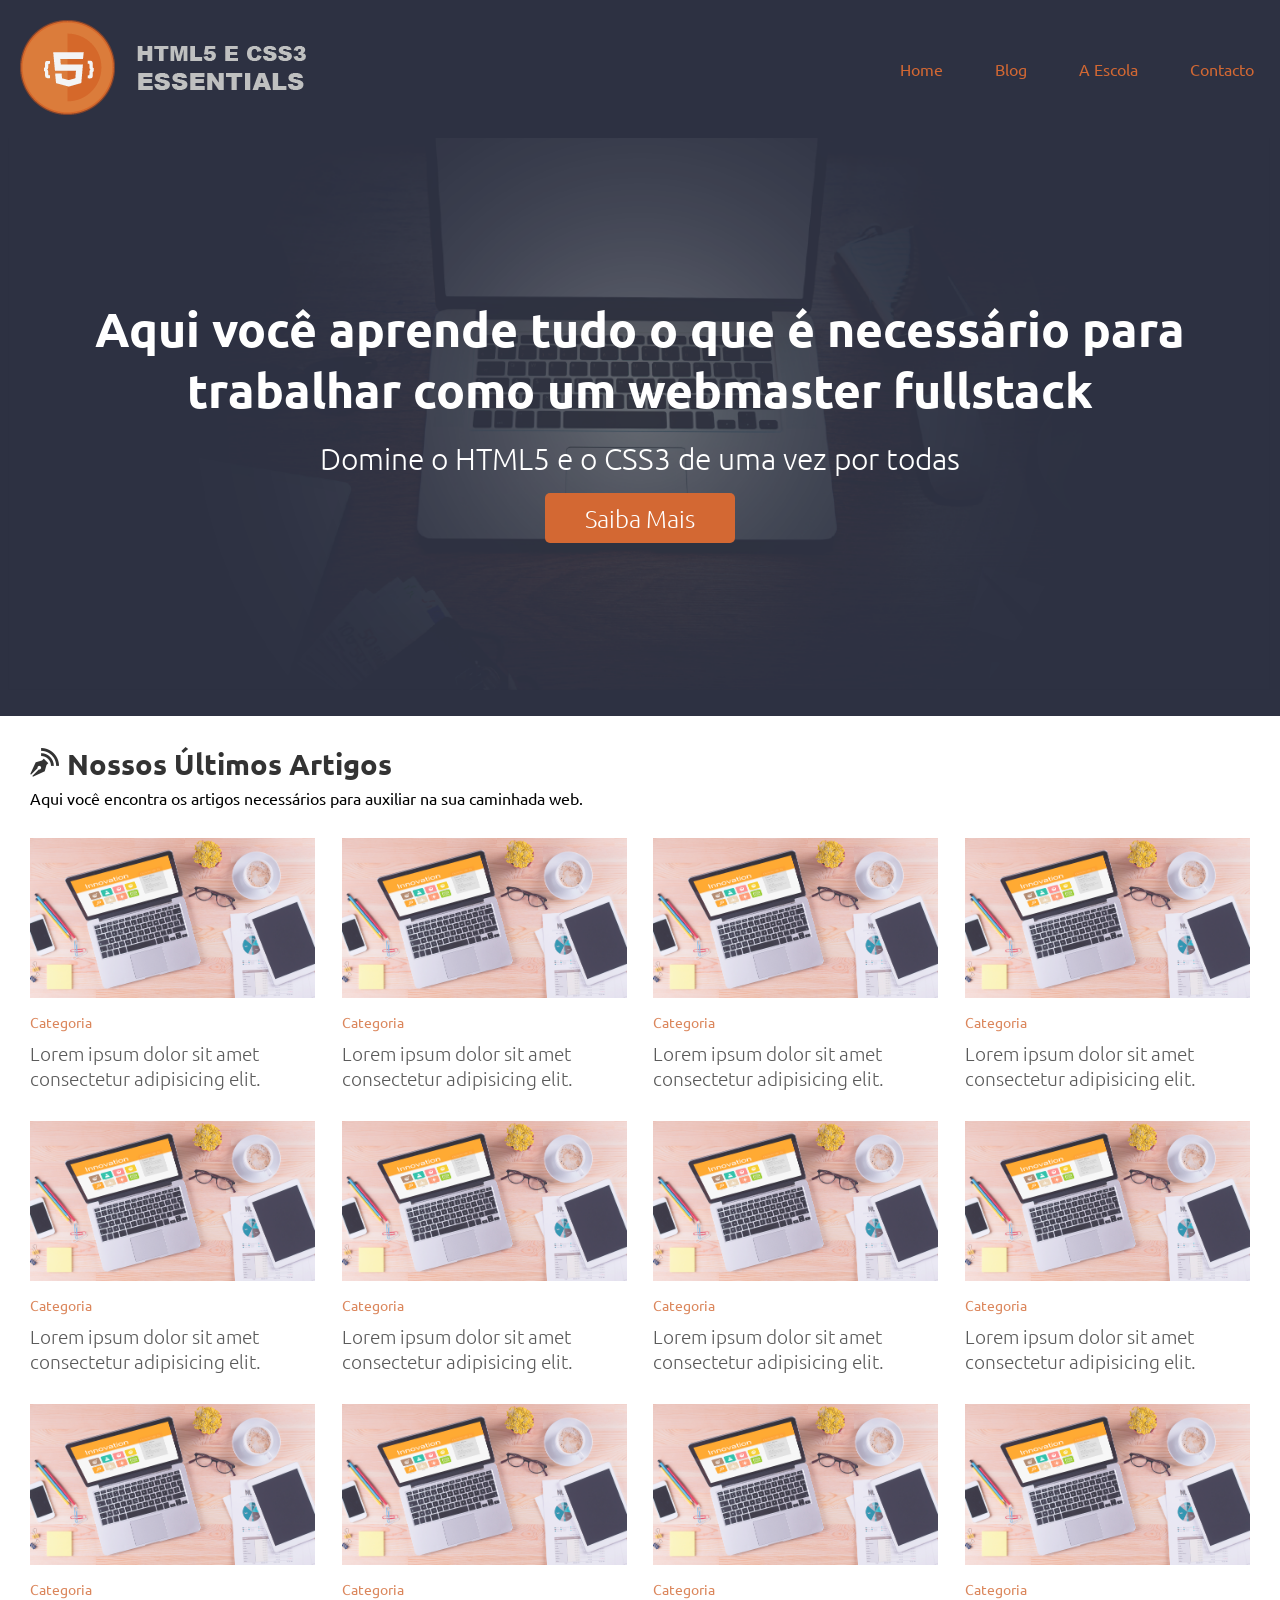
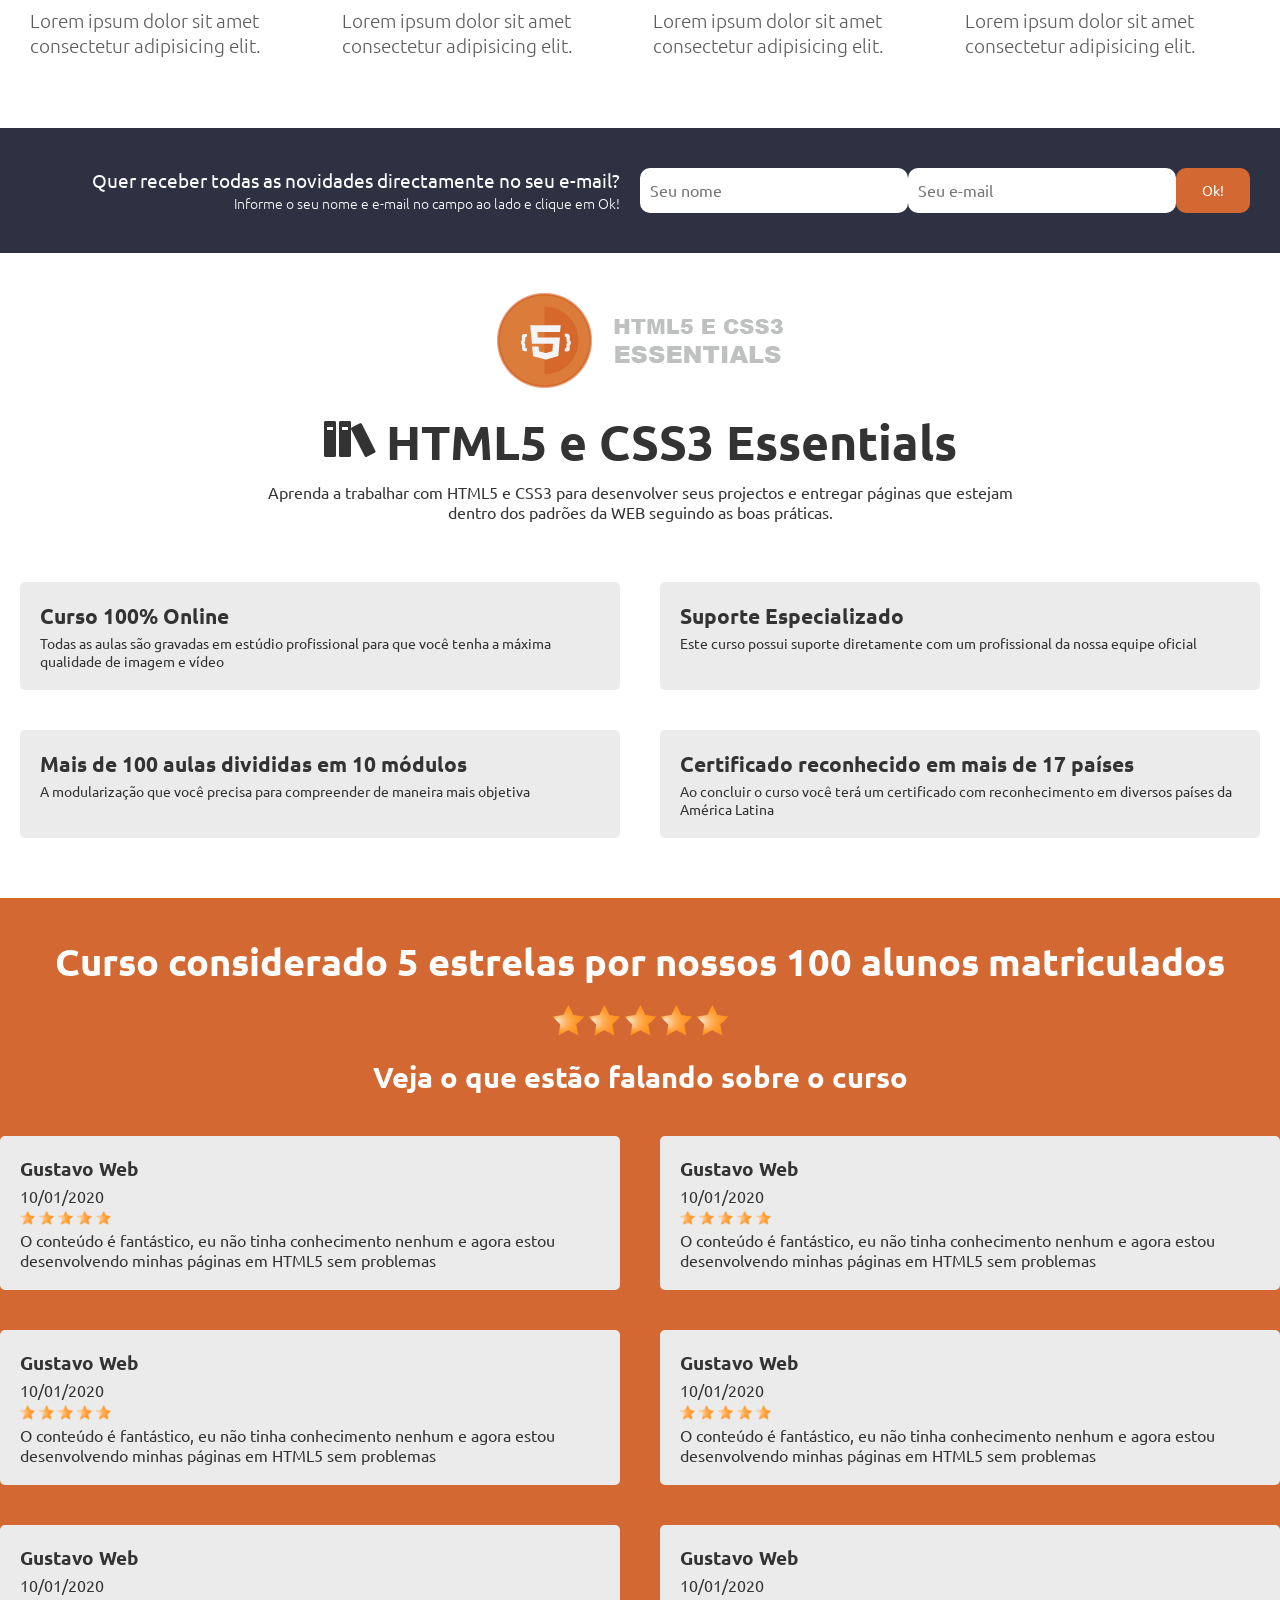
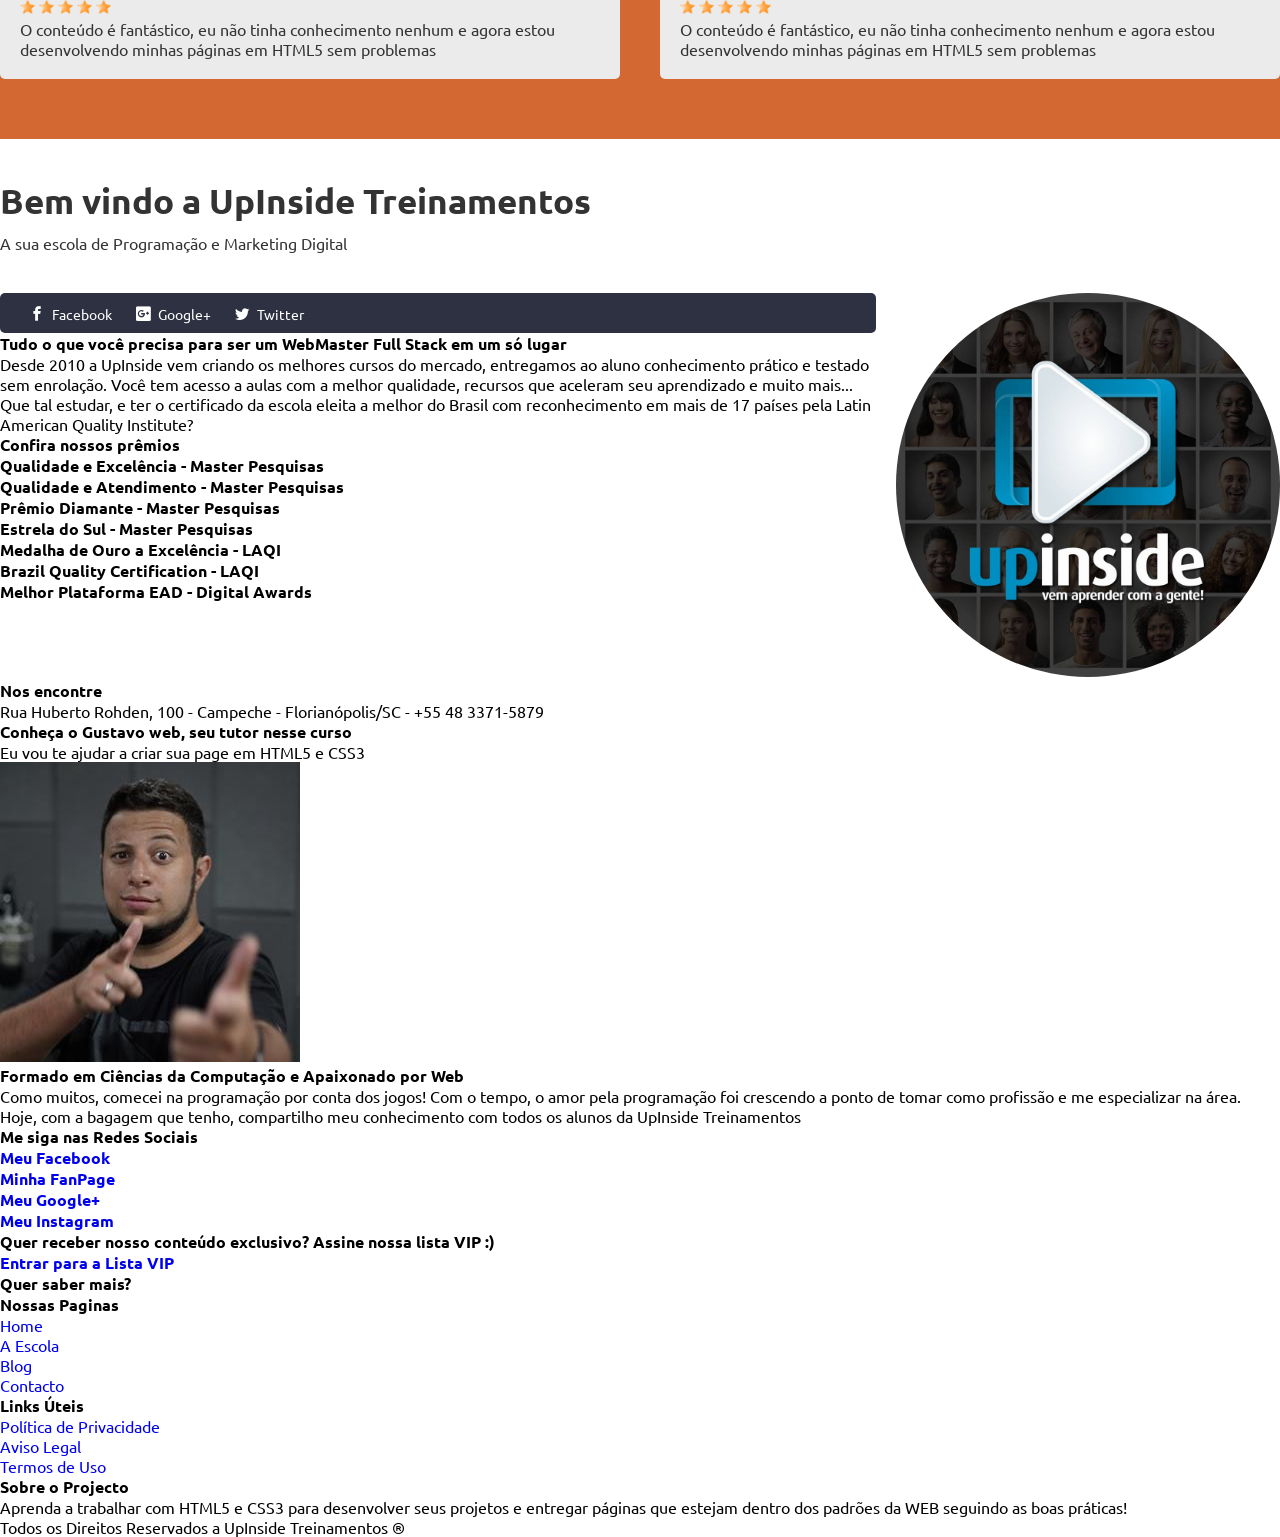
==== commit c7aefdfc: "Estilizando a dobra Escola" ====
--- a/05-estilizando-projecto-pratico/index.html
+++ b/05-estilizando-projecto-pratico/index.html
@@ -3,20 +3,20 @@
 
 <head>
     <title>HTML5 e CSS3 Essentials</title>
-    <meta charset="UTF-8">
-    <meta name="viewport" content="width=device-width, initial-scale=1.0">
-    <link rel="stylesheet" href="_cdn/fonticon.css" type="text/css">
-    <link href="https://fonts.googleapis.com/css2?family=Ubuntu:wght@300;400;500;700&display=swap" rel="stylesheet">
-    <link rel="stylesheet" href="_cdn/boot.css" type="text/css">
-    <link rel="stylesheet" href="_cdn/style.css" type="text/css">
+    <meta charset="UTF-8" />
+    <meta name="viewport" content="width=device-width, initial-scale=1.0" />
+    <link rel="stylesheet" href="_cdn/fonticon.css" type="text/css" />
+    <link href="https://fonts.googleapis.com/css2?family=Ubuntu:wght@300;400;500;700&display=swap" rel="stylesheet" />
+    <link rel="stylesheet" href="_cdn/boot.css" type="text/css" />
+    <link rel="stylesheet" href="_cdn/style.css" type="text/css" />
 </head>
 
 <body>
-
     <header class="main_header">
         <div class="main_header_content">
             <a href="#" class="logo">
-                <img src="_img/logo.png" alt="Bem-vindo ao projecto pratico HTML5 e CSS3 Essentals" title="Bem-vindo ao projecto pratico HTML5 e CSS3 Essentals">
+                <img src="_img/logo.png" alt="Bem-vindo ao projecto pratico HTML5 e CSS3 Essentals"
+                    title="Bem-vindo ao projecto pratico HTML5 e CSS3 Essentals" />
             </a>
 
             <nav class="main_header_content_menu">
@@ -35,7 +35,10 @@
             <article class="main_cta_content">
                 <div class="main_cta_content_spacer">
                     <header>
-                        <h1>Aqui você aprende tudo o que é necessário para trabalhar como um webmaster fullstack</h1>
+                        <h1>
+                            Aqui você aprende tudo o que é necessário para trabalhar como um
+                            webmaster fullstack
+                        </h1>
                         <p>Domine o HTML5 e o CSS3 de uma vez por todas</p>
                         <p>
                             <a href="#" class="btn">Saiba Mais</a>
@@ -48,103 +51,130 @@
         <section class="main_blog">
             <header class="main_blog_header">
                 <h1 class="icon-blog">Nossos Últimos Artigos</h1>
-                <p>Aqui você encontra os artigos necessários para auxiliar na sua caminhada web.</p>
+                <p>
+                    Aqui você encontra os artigos necessários para auxiliar na sua
+                    caminhada web.
+                </p>
             </header>
 
             <article>
                 <a href="#">
-                    <img src="_img/post.jpg" alt="Lorem ipsum dolor" title="Lorem ipsum dolor">
-                </a>
-                <p><a href="#" class="category">Categoria</a></p>
-                <h2><a href="#" class="title">Lorem ipsum dolor sit amet consectetur adipisicing elit.</a></h2>
-            </article>
-
-            <article>
-                <a href="#">
-                    <img src="_img/post.jpg" alt="Lorem ipsum dolor" title="Lorem ipsum dolor">
-                </a>
-                <p><a href="#" class="category">Categoria</a></p>
-                <h2><a href="#" class="title">Lorem ipsum dolor sit amet consectetur adipisicing elit.</a></h2>
-            </article>
-
-            <article>
-                <a href="#">
-                    <img src="_img/post.jpg" alt="Lorem ipsum dolor" title="Lorem ipsum dolor">
-                </a>
-                <p><a href="#" class="category">Categoria</a></p>
-                <h2><a href="#" class="title">Lorem ipsum dolor sit amet consectetur adipisicing elit.</a></h2>
-            </article>
-
-            <article>
-                <a href="#">
-                    <img src="_img/post.jpg" alt="Lorem ipsum dolor" title="Lorem ipsum dolor">
-                </a>
-                <p><a href="#" class="category">Categoria</a></p>
-                <h2><a href="#" class="title">Lorem ipsum dolor sit amet consectetur adipisicing elit.</a></h2>
-            </article>
-
-            <article>
-                <a href="#">
-                    <img src="_img/post.jpg" alt="Lorem ipsum dolor" title="Lorem ipsum dolor">
-                </a>
-                <p><a href="#" class="category">Categoria</a></p>
-                <h2><a href="#" class="title">Lorem ipsum dolor sit amet consectetur adipisicing elit.</a></h2>
-            </article>
-
-            <article>
-                <a href="#">
-                    <img src="_img/post.jpg" alt="Lorem ipsum dolor" title="Lorem ipsum dolor">
-                </a>
-                <p><a href="#" class="category">Categoria</a></p>
-                <h2><a href="#" class="title">Lorem ipsum dolor sit amet consectetur adipisicing elit.</a></h2>
-            </article>
-
-            <article>
-                <a href="#">
-                    <img src="_img/post.jpg" alt="Lorem ipsum dolor" title="Lorem ipsum dolor">
-                </a>
-                <p><a href="#" class="category">Categoria</a></p>
-                <h2><a href="#" class="title">Lorem ipsum dolor sit amet consectetur adipisicing elit.</a></h2>
-            </article>
-
-            <article>
-                <a href="#">
-                    <img src="_img/post.jpg" alt="Lorem ipsum dolor" title="Lorem ipsum dolor">
-                </a>
-                <p><a href="#" class="category">Categoria</a></p>
-                <h2><a href="#" class="title">Lorem ipsum dolor sit amet consectetur adipisicing elit.</a></h2>
-            </article>
-
-            <article>
-                <a href="#">
-                    <img src="_img/post.jpg" alt="Lorem ipsum dolor" title="Lorem ipsum dolor">
-                </a>
-                <p><a href="#" class="category">Categoria</a></p>
-                <h2><a href="#" class="title">Lorem ipsum dolor sit amet consectetur adipisicing elit.</a></h2>
-            </article>
-
-            <article>
-                <a href="#">
-                    <img src="_img/post.jpg" alt="Lorem ipsum dolor" title="Lorem ipsum dolor">
-                </a>
-                <p><a href="#" class="category">Categoria</a></p>
-                <h2><a href="#" class="title">Lorem ipsum dolor sit amet consectetur adipisicing elit.</a></h2>
-            </article>
-
-            <article>
-                <a href="#">
-                    <img src="_img/post.jpg" alt="Lorem ipsum dolor" title="Lorem ipsum dolor">
-                </a>
-                <p><a href="#" class="category">Categoria</a></p>
-                <h2><a href="#" class="title">Lorem ipsum dolor sit amet consectetur adipisicing elit.</a></h2>
-            </article>
-
-            <article>
-                <a href="#">
-                    <img src="_img/post.jpg" alt="Lorem ipsum dolor" title="Lorem ipsum dolor">
-                </a>
-                <p><a href="#" class="category">Categoria</a></p>
-                <h2><a href="#" class="title">Lorem ipsum dolor sit amet consectetur adipisicing elit.</a></h2>
+                    <img src="_img/post.jpg" alt="Lorem ipsum dolor" title="Lorem ipsum dolor" />
+                </a>
+                <p><a href="#" class="category">Categoria</a></p>
+                <h2>
+                    <a href="#" class="title">Lorem ipsum dolor sit amet consectetur adipisicing elit.</a>
+                </h2>
+            </article>
+
+            <article>
+                <a href="#">
+                    <img src="_img/post.jpg" alt="Lorem ipsum dolor" title="Lorem ipsum dolor" />
+                </a>
+                <p><a href="#" class="category">Categoria</a></p>
+                <h2>
+                    <a href="#" class="title">Lorem ipsum dolor sit amet consectetur adipisicing elit.</a>
+                </h2>
+            </article>
+
+            <article>
+                <a href="#">
+                    <img src="_img/post.jpg" alt="Lorem ipsum dolor" title="Lorem ipsum dolor" />
+                </a>
+                <p><a href="#" class="category">Categoria</a></p>
+                <h2>
+                    <a href="#" class="title">Lorem ipsum dolor sit amet consectetur adipisicing elit.</a>
+                </h2>
+            </article>
+
+            <article>
+                <a href="#">
+                    <img src="_img/post.jpg" alt="Lorem ipsum dolor" title="Lorem ipsum dolor" />
+                </a>
+                <p><a href="#" class="category">Categoria</a></p>
+                <h2>
+                    <a href="#" class="title">Lorem ipsum dolor sit amet consectetur adipisicing elit.</a>
+                </h2>
+            </article>
+
+            <article>
+                <a href="#">
+                    <img src="_img/post.jpg" alt="Lorem ipsum dolor" title="Lorem ipsum dolor" />
+                </a>
+                <p><a href="#" class="category">Categoria</a></p>
+                <h2>
+                    <a href="#" class="title">Lorem ipsum dolor sit amet consectetur adipisicing elit.</a>
+                </h2>
+            </article>
+
+            <article>
+                <a href="#">
+                    <img src="_img/post.jpg" alt="Lorem ipsum dolor" title="Lorem ipsum dolor" />
+                </a>
+                <p><a href="#" class="category">Categoria</a></p>
+                <h2>
+                    <a href="#" class="title">Lorem ipsum dolor sit amet consectetur adipisicing elit.</a>
+                </h2>
+            </article>
+
+            <article>
+                <a href="#">
+                    <img src="_img/post.jpg" alt="Lorem ipsum dolor" title="Lorem ipsum dolor" />
+                </a>
+                <p><a href="#" class="category">Categoria</a></p>
+                <h2>
+                    <a href="#" class="title">Lorem ipsum dolor sit amet consectetur adipisicing elit.</a>
+                </h2>
+            </article>
+
+            <article>
+                <a href="#">
+                    <img src="_img/post.jpg" alt="Lorem ipsum dolor" title="Lorem ipsum dolor" />
+                </a>
+                <p><a href="#" class="category">Categoria</a></p>
+                <h2>
+                    <a href="#" class="title">Lorem ipsum dolor sit amet consectetur adipisicing elit.</a>
+                </h2>
+            </article>
+
+            <article>
+                <a href="#">
+                    <img src="_img/post.jpg" alt="Lorem ipsum dolor" title="Lorem ipsum dolor" />
+                </a>
+                <p><a href="#" class="category">Categoria</a></p>
+                <h2>
+                    <a href="#" class="title">Lorem ipsum dolor sit amet consectetur adipisicing elit.</a>
+                </h2>
+            </article>
+
+            <article>
+                <a href="#">
+                    <img src="_img/post.jpg" alt="Lorem ipsum dolor" title="Lorem ipsum dolor" />
+                </a>
+                <p><a href="#" class="category">Categoria</a></p>
+                <h2>
+                    <a href="#" class="title">Lorem ipsum dolor sit amet consectetur adipisicing elit.</a>
+                </h2>
+            </article>
+
+            <article>
+                <a href="#">
+                    <img src="_img/post.jpg" alt="Lorem ipsum dolor" title="Lorem ipsum dolor" />
+                </a>
+                <p><a href="#" class="category">Categoria</a></p>
+                <h2>
+                    <a href="#" class="title">Lorem ipsum dolor sit amet consectetur adipisicing elit.</a>
+                </h2>
+            </article>
+
+            <article>
+                <a href="#">
+                    <img src="_img/post.jpg" alt="Lorem ipsum dolor" title="Lorem ipsum dolor" />
+                </a>
+                <p><a href="#" class="category">Categoria</a></p>
+                <h2>
+                    <a href="#" class="title">Lorem ipsum dolor sit amet consectetur adipisicing elit.</a>
+                </h2>
             </article>
         </section>
 
@@ -156,8 +186,8 @@
                 </header>
 
                 <form>
-                    <input type="text" name="nome" id="name" placeholder="Seu nome">
-                    <input type="email" name="email" id="email" placeholder="Seu e-mail">
+                    <input type="text" name="nome" id="name" placeholder="Seu nome" />
+                    <input type="email" name="email" id="email" placeholder="Seu e-mail" />
                     <button type="submit">Ok!</button>
                 </form>
             </div>
@@ -165,37 +195,53 @@
 
         <section class="main_course">
             <header class="main_course_header">
-                <img src="_img/logo.png" alt="HTML5 e CSS3 Essentials" title="HTML5 e CSS3 Essentials">
+                <img src="_img/logo.png" alt="HTML5 e CSS3 Essentials" title="HTML5 e CSS3 Essentials" />
                 <h1 class="icon-books">HTML5 e CSS3 Essentials</h1>
-                <p>Aprenda a trabalhar com HTML5 e CSS3 para desenvolver seus projectos e entregar páginas que estejam dentro dos padrões da WEB seguindo as boas práticas.</p>
+                <p>
+                    Aprenda a trabalhar com HTML5 e CSS3 para desenvolver seus projectos
+                    e entregar páginas que estejam dentro dos padrões da WEB seguindo as
+                    boas práticas.
+                </p>
             </header>
 
             <div class="main_course_content">
                 <article>
                     <header>
                         <h2>Curso 100% Online</h2>
-                        <p>Todas as aulas são gravadas em estúdio profissional para que você tenha a máxima qualidade de imagem e vídeo</p>
+                        <p>
+                            Todas as aulas são gravadas em estúdio profissional para que
+                            você tenha a máxima qualidade de imagem e vídeo
+                        </p>
                     </header>
                 </article>
 
                 <article>
                     <header>
                         <h2>Suporte Especializado</h2>
-                        <p>Este curso possui suporte diretamente com um profissional da nossa equipe oficial</p>
+                        <p>
+                            Este curso possui suporte diretamente com um profissional da
+                            nossa equipe oficial
+                        </p>
                     </header>
                 </article>
 
                 <article>
                     <header>
                         <h2>Mais de 100 aulas divididas em 10 módulos</h2>
-                        <p>A modularização que você precisa para compreender de maneira mais objetiva</p>
+                        <p>
+                            A modularização que você precisa para compreender de maneira
+                            mais objetiva
+                        </p>
                     </header>
                 </article>
 
                 <article>
                     <header>
                         <h2>Certificado reconhecido em mais de 17 países</h2>
-                        <p>Ao concluir o curso você terá um certificado com reconhecimento em diversos países da América Latina</p>
+                        <p>
+                            Ao concluir o curso você terá um certificado com reconhecimento
+                            em diversos países da América Latina
+                        </p>
                     </header>
                 </article>
             </div>
@@ -204,14 +250,22 @@
                 <div class="main_course_rating_content">
                     <article class="main_course_rating_content_title">
                         <header>
-                            <h2>Curso considerado 5 estrelas por nossos 100 alunos matriculados</h2>
+                            <h2>
+                                Curso considerado 5 estrelas por nossos 100 alunos
+                                matriculados
+                            </h2>
                         </header>
 
-                        <img src="_img/star.png" alt="Reviews do curso HTML5 e CSS3 Essentials" title="Reviews do curso HTML5 e CSS3 Essentials">
-                        <img src="_img/star.png" alt="Reviews do curso HTML5 e CSS3 Essentials" title="Reviews do curso HTML5 e CSS3 Essentials">
-                        <img src="_img/star.png" alt="Reviews do curso HTML5 e CSS3 Essentials" title="Reviews do curso HTML5 e CSS3 Essentials">
-                        <img src="_img/star.png" alt="Reviews do curso HTML5 e CSS3 Essentials" title="Reviews do curso HTML5 e CSS3 Essentials">
-                        <img src="_img/star.png" alt="Reviews do curso HTML5 e CSS3 Essentials" title="Reviews do curso HTML5 e CSS3 Essentials">
+                        <img src="_img/star.png" alt="Reviews do curso HTML5 e CSS3 Essentials"
+                            title="Reviews do curso HTML5 e CSS3 Essentials" />
+                        <img src="_img/star.png" alt="Reviews do curso HTML5 e CSS3 Essentials"
+                            title="Reviews do curso HTML5 e CSS3 Essentials" />
+                        <img src="_img/star.png" alt="Reviews do curso HTML5 e CSS3 Essentials"
+                            title="Reviews do curso HTML5 e CSS3 Essentials" />
+                        <img src="_img/star.png" alt="Reviews do curso HTML5 e CSS3 Essentials"
+                            title="Reviews do curso HTML5 e CSS3 Essentials" />
+                        <img src="_img/star.png" alt="Reviews do curso HTML5 e CSS3 Essentials"
+                            title="Reviews do curso HTML5 e CSS3 Essentials" />
                     </article>
 
                     <section class="main_course_rating_content_comment">
@@ -223,161 +277,236 @@
                             <header>
                                 <h3>Gustavo Web</h3>
                                 <p>10/01/2020</p>
-                                <img src="_img/star.png" alt="Reviews do curso HTML5 e CSS3 Essentials" title="Reviews do curso HTML5 e CSS3 Essentials">
-                                <img src="_img/star.png" alt="Reviews do curso HTML5 e CSS3 Essentials" title="Reviews do curso HTML5 e CSS3 Essentials">
-                                <img src="_img/star.png" alt="Reviews do curso HTML5 e CSS3 Essentials" title="Reviews do curso HTML5 e CSS3 Essentials">
-                                <img src="_img/star.png" alt="Reviews do curso HTML5 e CSS3 Essentials" title="Reviews do curso HTML5 e CSS3 Essentials">
-                                <img src="_img/star.png" alt="Reviews do curso HTML5 e CSS3 Essentials" title="Reviews do curso HTML5 e CSS3 Essentials">
-                            </header>
-                            <p>O conteúdo é fantástico, eu não tinha conhecimento nenhum e agora estou desenvolvendo minhas páginas em HTML5 sem problemas</p>
+                                <img src="_img/star.png" alt="Reviews do curso HTML5 e CSS3 Essentials"
+                                    title="Reviews do curso HTML5 e CSS3 Essentials" />
+                                <img src="_img/star.png" alt="Reviews do curso HTML5 e CSS3 Essentials"
+                                    title="Reviews do curso HTML5 e CSS3 Essentials" />
+                                <img src="_img/star.png" alt="Reviews do curso HTML5 e CSS3 Essentials"
+                                    title="Reviews do curso HTML5 e CSS3 Essentials" />
+                                <img src="_img/star.png" alt="Reviews do curso HTML5 e CSS3 Essentials"
+                                    title="Reviews do curso HTML5 e CSS3 Essentials" />
+                                <img src="_img/star.png" alt="Reviews do curso HTML5 e CSS3 Essentials"
+                                    title="Reviews do curso HTML5 e CSS3 Essentials" />
+                            </header>
+                            <p>
+                                O conteúdo é fantástico, eu não tinha conhecimento nenhum e
+                                agora estou desenvolvendo minhas páginas em HTML5 sem
+                                problemas
+                            </p>
                         </article>
 
                         <article>
                             <header>
                                 <h3>Gustavo Web</h3>
                                 <p>10/01/2020</p>
-                                <img src="_img/star.png" alt="Reviews do curso HTML5 e CSS3 Essentials" title="Reviews do curso HTML5 e CSS3 Essentials">
-                                <img src="_img/star.png" alt="Reviews do curso HTML5 e CSS3 Essentials" title="Reviews do curso HTML5 e CSS3 Essentials">
-                                <img src="_img/star.png" alt="Reviews do curso HTML5 e CSS3 Essentials" title="Reviews do curso HTML5 e CSS3 Essentials">
-                                <img src="_img/star.png" alt="Reviews do curso HTML5 e CSS3 Essentials" title="Reviews do curso HTML5 e CSS3 Essentials">
-                                <img src="_img/star.png" alt="Reviews do curso HTML5 e CSS3 Essentials" title="Reviews do curso HTML5 e CSS3 Essentials">
-                            </header>
-                            <p>O conteúdo é fantástico, eu não tinha conhecimento nenhum e agora estou desenvolvendo minhas páginas em HTML5 sem problemas</p>
+                                <img src="_img/star.png" alt="Reviews do curso HTML5 e CSS3 Essentials"
+                                    title="Reviews do curso HTML5 e CSS3 Essentials" />
+                                <img src="_img/star.png" alt="Reviews do curso HTML5 e CSS3 Essentials"
+                                    title="Reviews do curso HTML5 e CSS3 Essentials" />
+                                <img src="_img/star.png" alt="Reviews do curso HTML5 e CSS3 Essentials"
+                                    title="Reviews do curso HTML5 e CSS3 Essentials" />
+                                <img src="_img/star.png" alt="Reviews do curso HTML5 e CSS3 Essentials"
+                                    title="Reviews do curso HTML5 e CSS3 Essentials" />
+                                <img src="_img/star.png" alt="Reviews do curso HTML5 e CSS3 Essentials"
+                                    title="Reviews do curso HTML5 e CSS3 Essentials" />
+                            </header>
+                            <p>
+                                O conteúdo é fantástico, eu não tinha conhecimento nenhum e
+                                agora estou desenvolvendo minhas páginas em HTML5 sem
+                                problemas
+                            </p>
                         </article>
 
                         <article>
                             <header>
                                 <h3>Gustavo Web</h3>
                                 <p>10/01/2020</p>
-                                <img src="_img/star.png" alt="Reviews do curso HTML5 e CSS3 Essentials" title="Reviews do curso HTML5 e CSS3 Essentials">
-                                <img src="_img/star.png" alt="Reviews do curso HTML5 e CSS3 Essentials" title="Reviews do curso HTML5 e CSS3 Essentials">
-                                <img src="_img/star.png" alt="Reviews do curso HTML5 e CSS3 Essentials" title="Reviews do curso HTML5 e CSS3 Essentials">
-                                <img src="_img/star.png" alt="Reviews do curso HTML5 e CSS3 Essentials" title="Reviews do curso HTML5 e CSS3 Essentials">
-                                <img src="_img/star.png" alt="Reviews do curso HTML5 e CSS3 Essentials" title="Reviews do curso HTML5 e CSS3 Essentials">
-                            </header>
-                            <p>O conteúdo é fantástico, eu não tinha conhecimento nenhum e agora estou desenvolvendo minhas páginas em HTML5 sem problemas</p>
+                                <img src="_img/star.png" alt="Reviews do curso HTML5 e CSS3 Essentials"
+                                    title="Reviews do curso HTML5 e CSS3 Essentials" />
+                                <img src="_img/star.png" alt="Reviews do curso HTML5 e CSS3 Essentials"
+                                    title="Reviews do curso HTML5 e CSS3 Essentials" />
+                                <img src="_img/star.png" alt="Reviews do curso HTML5 e CSS3 Essentials"
+                                    title="Reviews do curso HTML5 e CSS3 Essentials" />
+                                <img src="_img/star.png" alt="Reviews do curso HTML5 e CSS3 Essentials"
+                                    title="Reviews do curso HTML5 e CSS3 Essentials" />
+                                <img src="_img/star.png" alt="Reviews do curso HTML5 e CSS3 Essentials"
+                                    title="Reviews do curso HTML5 e CSS3 Essentials" />
+                            </header>
+                            <p>
+                                O conteúdo é fantástico, eu não tinha conhecimento nenhum e
+                                agora estou desenvolvendo minhas páginas em HTML5 sem
+                                problemas
+                            </p>
                         </article>
 
                         <article>
                             <header>
                                 <h3>Gustavo Web</h3>
                                 <p>10/01/2020</p>
-                                <img src="_img/star.png" alt="Reviews do curso HTML5 e CSS3 Essentials" title="Reviews do curso HTML5 e CSS3 Essentials">
-                                <img src="_img/star.png" alt="Reviews do curso HTML5 e CSS3 Essentials" title="Reviews do curso HTML5 e CSS3 Essentials">
-                                <img src="_img/star.png" alt="Reviews do curso HTML5 e CSS3 Essentials" title="Reviews do curso HTML5 e CSS3 Essentials">
-                                <img src="_img/star.png" alt="Reviews do curso HTML5 e CSS3 Essentials" title="Reviews do curso HTML5 e CSS3 Essentials">
-                                <img src="_img/star.png" alt="Reviews do curso HTML5 e CSS3 Essentials" title="Reviews do curso HTML5 e CSS3 Essentials">
-                            </header>
-                            <p>O conteúdo é fantástico, eu não tinha conhecimento nenhum e agora estou desenvolvendo minhas páginas em HTML5 sem problemas</p>
+                                <img src="_img/star.png" alt="Reviews do curso HTML5 e CSS3 Essentials"
+                                    title="Reviews do curso HTML5 e CSS3 Essentials" />
+                                <img src="_img/star.png" alt="Reviews do curso HTML5 e CSS3 Essentials"
+                                    title="Reviews do curso HTML5 e CSS3 Essentials" />
+                                <img src="_img/star.png" alt="Reviews do curso HTML5 e CSS3 Essentials"
+                                    title="Reviews do curso HTML5 e CSS3 Essentials" />
+                                <img src="_img/star.png" alt="Reviews do curso HTML5 e CSS3 Essentials"
+                                    title="Reviews do curso HTML5 e CSS3 Essentials" />
+                                <img src="_img/star.png" alt="Reviews do curso HTML5 e CSS3 Essentials"
+                                    title="Reviews do curso HTML5 e CSS3 Essentials" />
+                            </header>
+                            <p>
+                                O conteúdo é fantástico, eu não tinha conhecimento nenhum e
+                                agora estou desenvolvendo minhas páginas em HTML5 sem
+                                problemas
+                            </p>
                         </article>
 
                         <article>
                             <header>
                                 <h3>Gustavo Web</h3>
                                 <p>10/01/2020</p>
-                                <img src="_img/star.png" alt="Reviews do curso HTML5 e CSS3 Essentials" title="Reviews do curso HTML5 e CSS3 Essentials">
-                                <img src="_img/star.png" alt="Reviews do curso HTML5 e CSS3 Essentials" title="Reviews do curso HTML5 e CSS3 Essentials">
-                                <img src="_img/star.png" alt="Reviews do curso HTML5 e CSS3 Essentials" title="Reviews do curso HTML5 e CSS3 Essentials">
-                                <img src="_img/star.png" alt="Reviews do curso HTML5 e CSS3 Essentials" title="Reviews do curso HTML5 e CSS3 Essentials">
-                                <img src="_img/star.png" alt="Reviews do curso HTML5 e CSS3 Essentials" title="Reviews do curso HTML5 e CSS3 Essentials">
-                            </header>
-                            <p>O conteúdo é fantástico, eu não tinha conhecimento nenhum e agora estou desenvolvendo minhas páginas em HTML5 sem problemas</p>
+                                <img src="_img/star.png" alt="Reviews do curso HTML5 e CSS3 Essentials"
+                                    title="Reviews do curso HTML5 e CSS3 Essentials" />
+                                <img src="_img/star.png" alt="Reviews do curso HTML5 e CSS3 Essentials"
+                                    title="Reviews do curso HTML5 e CSS3 Essentials" />
+                                <img src="_img/star.png" alt="Reviews do curso HTML5 e CSS3 Essentials"
+                                    title="Reviews do curso HTML5 e CSS3 Essentials" />
+                                <img src="_img/star.png" alt="Reviews do curso HTML5 e CSS3 Essentials"
+                                    title="Reviews do curso HTML5 e CSS3 Essentials" />
+                                <img src="_img/star.png" alt="Reviews do curso HTML5 e CSS3 Essentials"
+                                    title="Reviews do curso HTML5 e CSS3 Essentials" />
+                            </header>
+                            <p>
+                                O conteúdo é fantástico, eu não tinha conhecimento nenhum e
+                                agora estou desenvolvendo minhas páginas em HTML5 sem
+                                problemas
+                            </p>
                         </article>
 
                         <article>
                             <header>
                                 <h3>Gustavo Web</h3>
                                 <p>10/01/2020</p>
-                                <img src="_img/star.png" alt="Reviews do curso HTML5 e CSS3 Essentials" title="Reviews do curso HTML5 e CSS3 Essentials">
-                                <img src="_img/star.png" alt="Reviews do curso HTML5 e CSS3 Essentials" title="Reviews do curso HTML5 e CSS3 Essentials">
-                                <img src="_img/star.png" alt="Reviews do curso HTML5 e CSS3 Essentials" title="Reviews do curso HTML5 e CSS3 Essentials">
-                                <img src="_img/star.png" alt="Reviews do curso HTML5 e CSS3 Essentials" title="Reviews do curso HTML5 e CSS3 Essentials">
-                                <img src="_img/star.png" alt="Reviews do curso HTML5 e CSS3 Essentials" title="Reviews do curso HTML5 e CSS3 Essentials">
-                            </header>
-                            <p>O conteúdo é fantástico, eu não tinha conhecimento nenhum e agora estou desenvolvendo minhas páginas em HTML5 sem problemas</p>
+                                <img src="_img/star.png" alt="Reviews do curso HTML5 e CSS3 Essentials"
+                                    title="Reviews do curso HTML5 e CSS3 Essentials" />
+                                <img src="_img/star.png" alt="Reviews do curso HTML5 e CSS3 Essentials"
+                                    title="Reviews do curso HTML5 e CSS3 Essentials" />
+                                <img src="_img/star.png" alt="Reviews do curso HTML5 e CSS3 Essentials"
+                                    title="Reviews do curso HTML5 e CSS3 Essentials" />
+                                <img src="_img/star.png" alt="Reviews do curso HTML5 e CSS3 Essentials"
+                                    title="Reviews do curso HTML5 e CSS3 Essentials" />
+                                <img src="_img/star.png" alt="Reviews do curso HTML5 e CSS3 Essentials"
+                                    title="Reviews do curso HTML5 e CSS3 Essentials" />
+                            </header>
+                            <p>
+                                O conteúdo é fantástico, eu não tinha conhecimento nenhum e
+                                agora estou desenvolvendo minhas páginas em HTML5 sem
+                                problemas
+                            </p>
                         </article>
                     </section>
                 </div>
             </div>
         </section>
 
-        <section>
-            <header>
-                <h1>Bem vindo a UpInside Treinamentos</h1>
-                <p>A sua escola de Programação e Marketing Digital</p>
-            </header>
-
-            <article>
-                <header>
+        <div class="main_school">
+            <section class="main_school_content">
+                <header class="main_school_header">
+                    <h1>Bem vindo a UpInside Treinamentos</h1>
+                    <p>A sua escola de Programação e Marketing Digital</p>
+                </header>
+
+                <div class="main_school_content_left">
+                    <article>
+                        <header>
+                            <p class="main_school_content_left_social_network">
+                                <a href="#"><span class="icon-facebook">Facebook</a></span>
+                                <a href="#"><span class="icon-google-plus2">Google+</a></span>
+                                <a href="#"><span class="icon-twitter">Twitter</a></span>
+                            </p>
+                            <h2>
+                                Tudo o que você precisa para ser um WebMaster Full Stack em um
+                                só lugar
+                            </h2>
+                        </header>
+
+                        <p>
+                            Desde 2010 a UpInside vem criando os melhores cursos do mercado,
+                            entregamos ao aluno conhecimento prático e testado sem enrolação.
+                            Você tem acesso a aulas com a melhor qualidade, recursos que
+                            aceleram seu aprendizado e muito mais...
+                        </p>
+                        <p>
+                            Que tal estudar, e ter o certificado da escola eleita a melhor do
+                            Brasil com reconhecimento em mais de 17 países pela Latin American
+                            Quality Institute?
+                        </p>
+                    </article>
+
+                    <section>
+                        <header>
+                            <h2>Confira nossos prêmios</h2>
+                        </header>
+
+                        <article>
+                            <header>
+                                <h3>Qualidade e Excelência - Master Pesquisas</h3>
+                            </header>
+                        </article>
+
+                        <article>
+                            <header>
+                                <h3>Qualidade e Atendimento - Master Pesquisas</h3>
+                            </header>
+                        </article>
+
+                        <article>
+                            <header>
+                                <h3>Prêmio Diamante - Master Pesquisas</h3>
+                            </header>
+                        </article>
+
+                        <article>
+                            <header>
+                                <h3>Estrela do Sul - Master Pesquisas</h3>
+                            </header>
+                        </article>
+
+                        <article>
+                            <header>
+                                <h3>Medalha de Ouro a Excelência - LAQI</h3>
+                            </header>
+                        </article>
+
+                        <article>
+                            <header>
+                                <h3>Brazil Quality Certification - LAQI</h3>
+                            </header>
+                        </article>
+
+                        <article>
+                            <header>
+                                <h3>Melhor Plataforma EAD - Digital Awards</h3>
+                            </header>
+                        </article>
+                    </section>
+                </div>
+
+                <div class="main_school_content_right">
+                    <img src="_img/upinside.jpg" alt="UpInside Treinamentos" title="UpInside Treinamentos" />
+                </div>
+
+                <article>
+                    <header>
+                        <h2>Nos encontre</h2>
+                    </header>
                     <p>
-                        <a href="#">Facebook</a>
-                        <a href="#">Google+</a>
-                        <a href="#">Twitter</a>
+                        Rua Huberto Rohden, 100 - Campeche - Florianópolis/SC - +55 48
+                        3371-5879
                     </p>
-                    <h2>Tudo o que você precisa para ser um WebMaster Full Stack em um só lugar</h2>
-                </header>
-
-                <p>Desde 2010 a UpInside vem criando os melhores cursos do mercado, entregamos ao aluno conhecimento prático e testado sem enrolação. Você tem acesso a aulas com a melhor qualidade, recursos que aceleram seu aprendizado e muito mais...</p>
-                <p>Que tal estudar, e ter o certificado da escola eleita a melhor do Brasil com reconhecimento em mais de 17 países pela Latin American Quality Institute?</p>
-            </article>
-
-            <section>
-                <header>
-                    <h2>Confira nossos prêmios</h2>
-                </header>
-
-                <article>
-                    <header>
-                        <h3>Qualidade e Excelência - Master Pesquisas</h3>
-                    </header>
-                </article>
-
-                <article>
-                    <header>
-                        <h3>Qualidade e Atendimento - Master Pesquisas</h3>
-                    </header>
-                </article>
-
-                <article>
-                    <header>
-                        <h3>Prêmio Diamante - Master Pesquisas</h3>
-                    </header>
-                </article>
-
-                <article>
-                    <header>
-                        <h3>Estrela do Sul - Master Pesquisas</h3>
-                    </header>
-                </article>
-
-                <article>
-                    <header>
-                        <h3>Medalha de Ouro a Excelência - LAQI</h3>
-                    </header>
-                </article>
-
-                <article>
-                    <header>
-                        <h3>Brazil Quality Certification - LAQI</h3>
-                    </header>
-                </article>
-
-                <article>
-                    <header>
-                        <h3>Melhor Plataforma EAD - Digital Awards</h3>
-                    </header>
                 </article>
             </section>
-
-            <img src="_img/upinside.jpg" alt="UpInside Treinamentos" title="UpInside Treinamentos">
-
-            <article>
-                <header>
-                    <h2>Nos encontre</h2>
-                </header>
-                <p>Rua Huberto Rohden, 100 - Campeche - Florianópolis/SC - +55 48 3371-5879</p>
-            </article>
-        </section>
+        </div>
 
         <section>
             <header>
@@ -385,15 +514,20 @@
                 <p>Eu vou te ajudar a criar sua page em HTML5 e CSS3</p>
             </header>
 
-            <img src="_img/gustavoweb.jpg" alt="Gustavo Web" title="Gustavo Web">
+            <img src="_img/gustavoweb.jpg" alt="Gustavo Web" title="Gustavo Web" />
 
             <article>
                 <header>
                     <h2>Formado em Ciências da Computação e Apaixonado por Web</h2>
                 </header>
 
-                <p>Como muitos, comecei na programação por conta dos jogos! Com o tempo, o amor pela programação foi crescendo a ponto de tomar como profissão e me especializar na área. Hoje, com a bagagem que tenho, compartilho meu conhecimento com todos
-                    os alunos da UpInside Treinamentos</p>
+                <p>
+                    Como muitos, comecei na programação por conta dos jogos! Com o
+                    tempo, o amor pela programação foi crescendo a ponto de tomar como
+                    profissão e me especializar na área. Hoje, com a bagagem que tenho,
+                    compartilho meu conhecimento com todos os alunos da UpInside
+                    Treinamentos
+                </p>
             </article>
 
             <section>
@@ -430,7 +564,9 @@
 
     <section>
         <header>
-            <h1>Quer receber nosso conteúdo exclusivo? Assine nossa lista VIP :)</h1>
+            <h1>
+                Quer receber nosso conteúdo exclusivo? Assine nossa lista VIP :)
+            </h1>
         </header>
 
         <article>
@@ -460,7 +596,7 @@
 
         <article>
             <header>
-                <h2>Links Úteis </h2>
+                <h2>Links Úteis</h2>
             </header>
 
             <ul>
@@ -475,7 +611,11 @@
                 <h2>Sobre o Projecto</h2>
             </header>
 
-            <p>Aprenda a trabalhar com HTML5 e CSS3 para desenvolver seus projetos e entregar páginas que estejam dentro dos padrões da WEB seguindo as boas práticas!</p>
+            <p>
+                Aprenda a trabalhar com HTML5 e CSS3 para desenvolver seus projetos e
+                entregar páginas que estejam dentro dos padrões da WEB seguindo as
+                boas práticas!
+            </p>
         </article>
     </section>
 
--- a/05-estilizando-projecto-pratico/_cdn/style.css
+++ b/05-estilizando-projecto-pratico/_cdn/style.css
@@ -300,7 +300,7 @@
     justify-content: space-between;
 }
 
-.main_course_rating_content_comment > header {
+.main_course_rating_content_comment>header {
     flex-basis: 100%;
     color: #FFF;
     text-align: center;
@@ -309,7 +309,7 @@
     font-size: 1.8em;
 }
 
-.main_course_rating_content_comment > article {
+.main_course_rating_content_comment>article {
     flex-basis: calc(50% - 20px);
     margin: 20px 0;
     background-color: #EBEBEB;
@@ -320,13 +320,75 @@
     color: #333;
 }
 
-.main_course_rating_content_comment > article h3 {
+.main_course_rating_content_comment>article h3 {
     font-size: 1.2em;
     margin-bottom: 4px;
 }
 
-.main_course_rating_content_comment > article img {
+.main_course_rating_content_comment>article img {
     width: 15px;
     margin-top: 5px;
     margin-bottom: 2px;
+}
+
+/* Dobra Escola */
+
+.main_school {
+    width: 100%;
+}
+
+.main_school_content {
+    max-width: 1300px;
+    margin: 0 auto;
+    display: flex;
+    flex-wrap: wrap;
+    justify-content: space-between;
+}
+
+.main_school_header {
+    flex-basis: 100%;
+    padding: 40px 0;
+    color: #333;
+}
+
+.main_school_header h1 {
+    font-size: 2.2em;
+    margin-bottom: 10px;
+}
+
+.main_school_content_left {
+    flex-basis: calc(70% - 20px);
+}
+
+.main_school_content_left_social_network {
+    padding: 10px 10px;
+    background-color: #2D3142;
+    border-radius: 5px;
+    -moz-border-radius: 5px;
+    -webkit-border-radius: 5px;
+    color: #FFF;
+}
+
+.main_school_content_left_social_network span {
+    margin-left: 20px;
+}
+
+.main_school_content_left_social_network a {
+    color: #FFF;
+    font-size: 0.9em;
+}
+
+.main_school_content_left_social_network a:hover {
+    text-decoration: underline;
+}
+
+.main_school_content_right {
+    flex-basis: 30%;
+}
+
+.main_school_content_right img {
+    width: 100%;
+    border-radius: 50%;
+    -moz-border-radius: 50%;
+    -webkit-border-radius: 50%;
 }
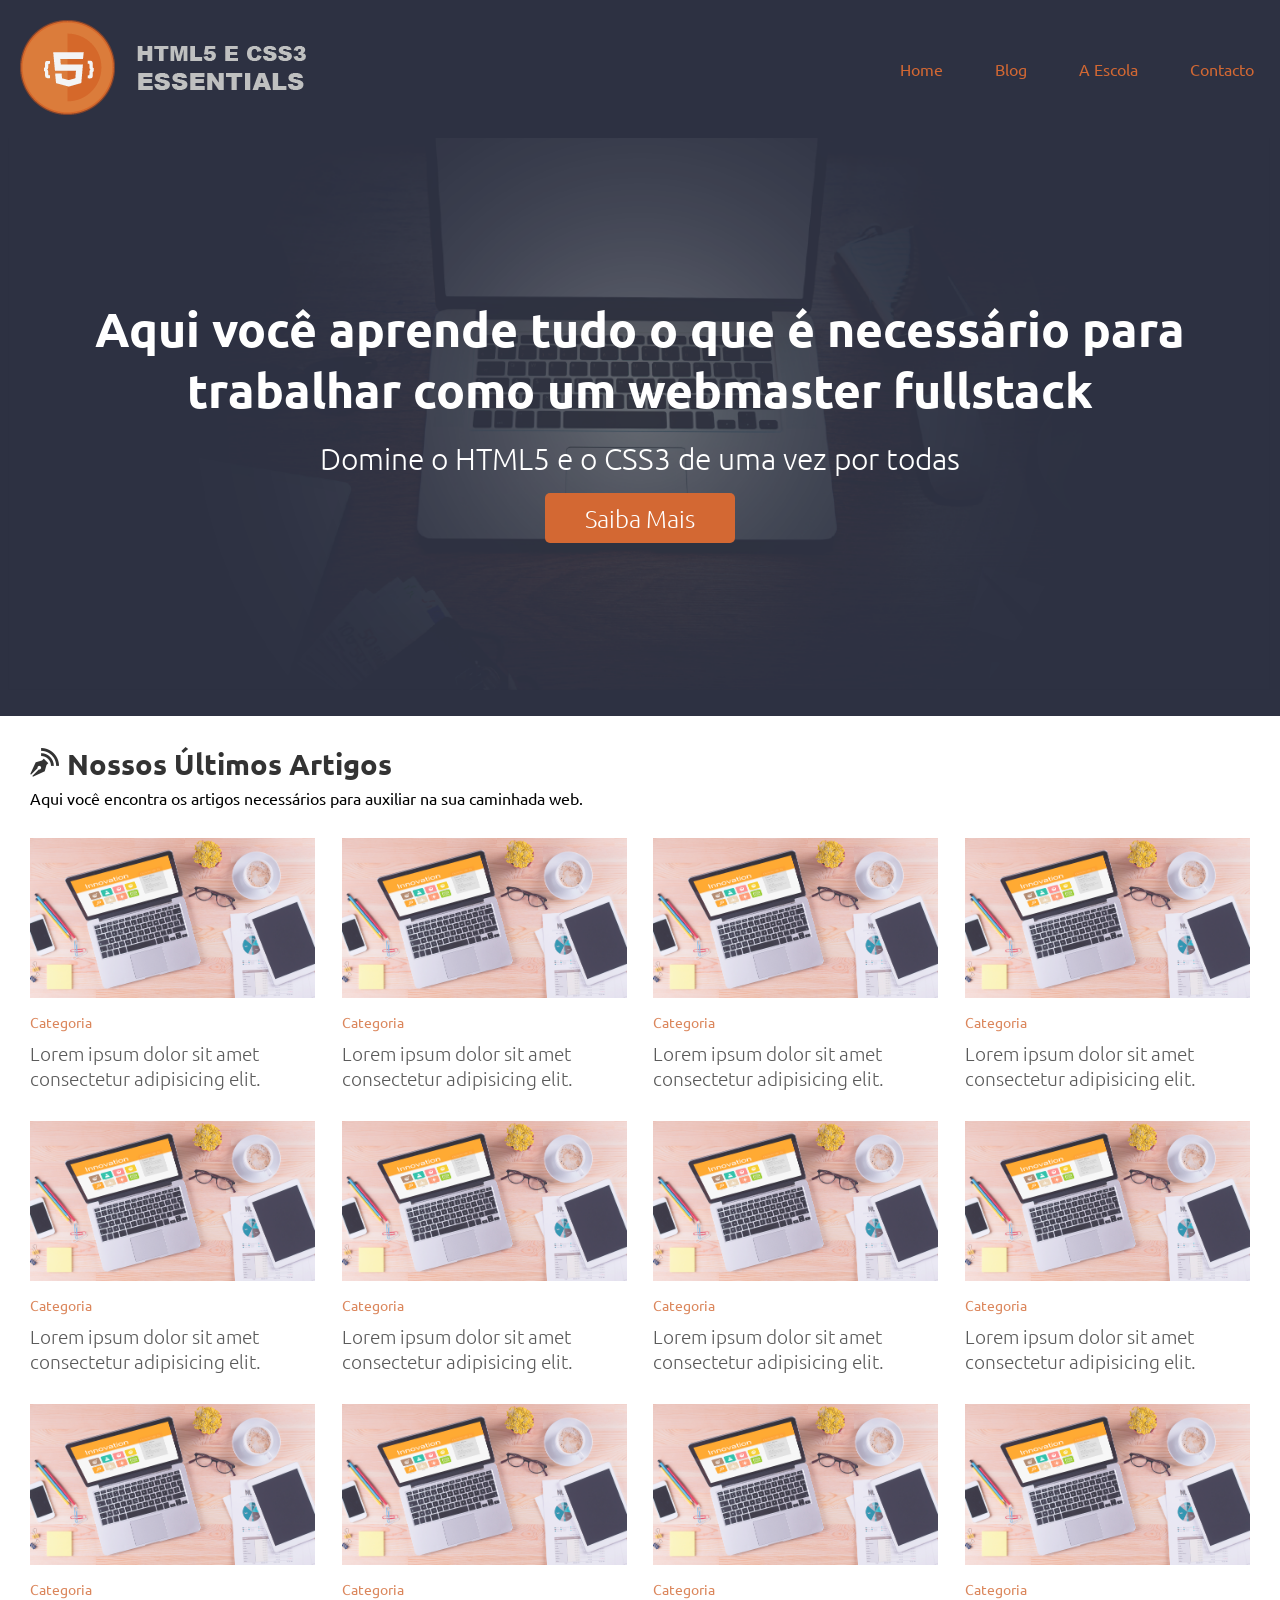
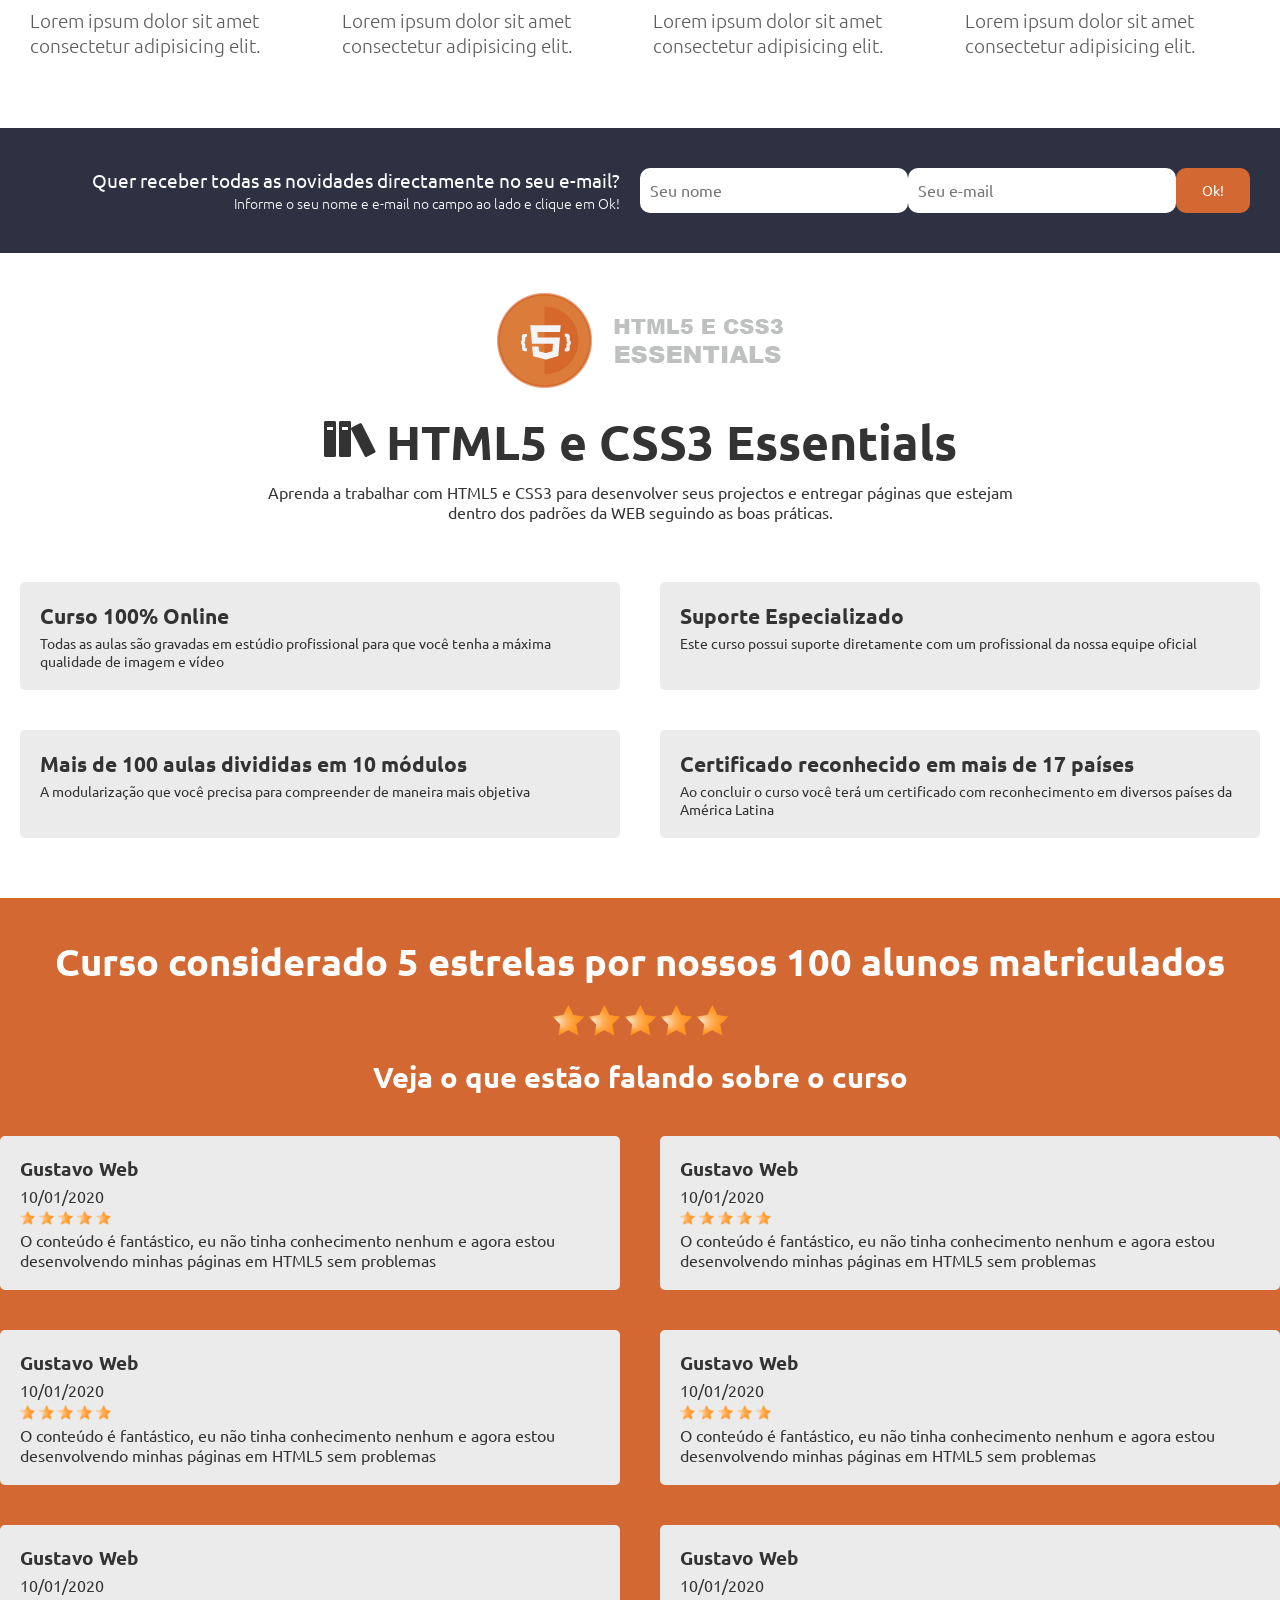
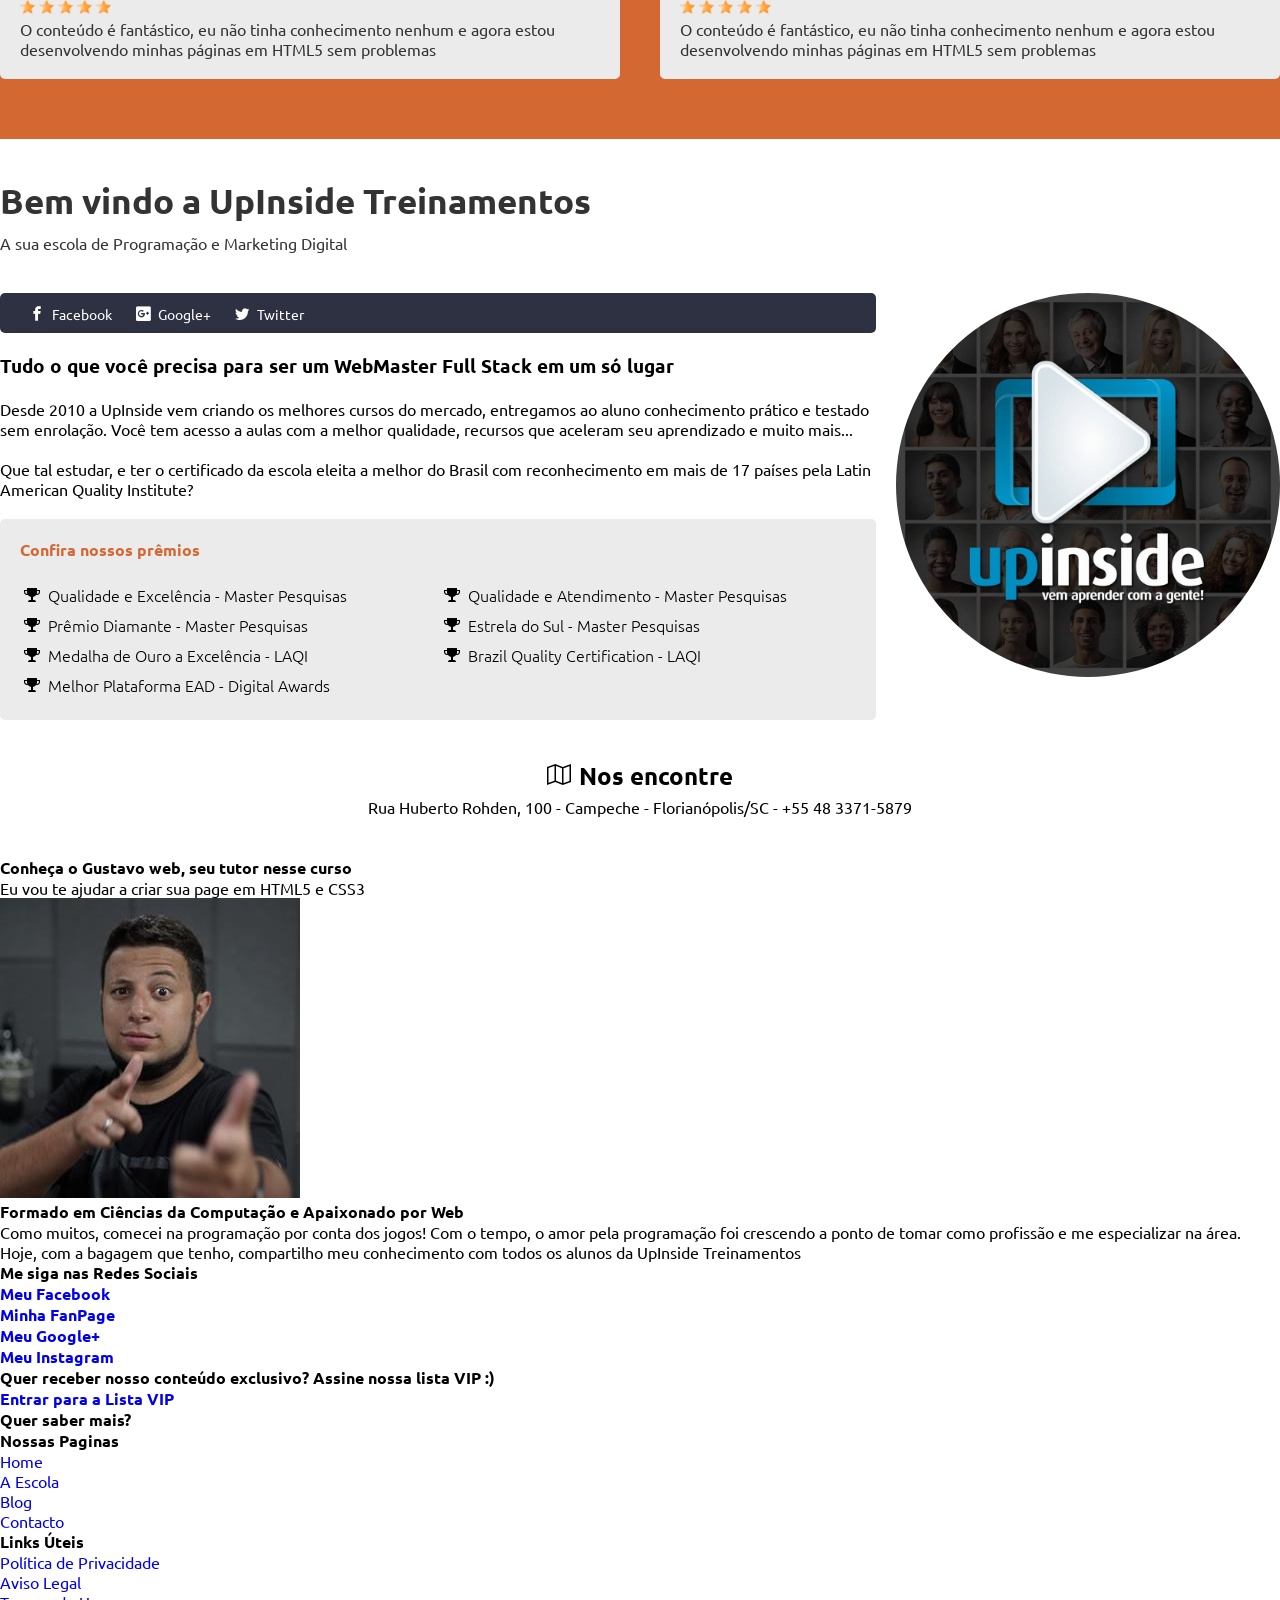
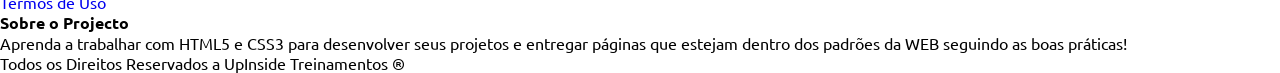
==== commit b2dc5b16: "Dobra Escola concluida" ====
--- a/05-estilizando-projecto-pratico/index.html
+++ b/05-estilizando-projecto-pratico/index.html
@@ -417,9 +417,9 @@
                 </header>
 
                 <div class="main_school_content_left">
-                    <article>
+                    <article class="main_school_content_left_content">
                         <header>
-                            <p class="main_school_content_left_social_network">
+                            <p>
                                 <a href="#"><span class="icon-facebook">Facebook</a></span>
                                 <a href="#"><span class="icon-google-plus2">Google+</a></span>
                                 <a href="#"><span class="icon-twitter">Twitter</a></span>
@@ -443,50 +443,50 @@
                         </p>
                     </article>
 
-                    <section>
+                    <section class="main_school_list">
                         <header>
                             <h2>Confira nossos prêmios</h2>
                         </header>
 
                         <article>
                             <header>
-                                <h3>Qualidade e Excelência - Master Pesquisas</h3>
-                            </header>
-                        </article>
-
-                        <article>
-                            <header>
-                                <h3>Qualidade e Atendimento - Master Pesquisas</h3>
-                            </header>
-                        </article>
-
-                        <article>
-                            <header>
-                                <h3>Prêmio Diamante - Master Pesquisas</h3>
-                            </header>
-                        </article>
-
-                        <article>
-                            <header>
-                                <h3>Estrela do Sul - Master Pesquisas</h3>
-                            </header>
-                        </article>
-
-                        <article>
-                            <header>
-                                <h3>Medalha de Ouro a Excelência - LAQI</h3>
-                            </header>
-                        </article>
-
-                        <article>
-                            <header>
-                                <h3>Brazil Quality Certification - LAQI</h3>
-                            </header>
-                        </article>
-
-                        <article>
-                            <header>
-                                <h3>Melhor Plataforma EAD - Digital Awards</h3>
+                                <h3 class="icon-trophy">Qualidade e Excelência - Master Pesquisas</h3>
+                            </header>
+                        </article>
+
+                        <article>
+                            <header>
+                                <h3 class="icon-trophy">Qualidade e Atendimento - Master Pesquisas</h3>
+                            </header>
+                        </article>
+
+                        <article>
+                            <header>
+                                <h3 class="icon-trophy">Prêmio Diamante - Master Pesquisas</h3>
+                            </header>
+                        </article>
+
+                        <article>
+                            <header>
+                                <h3 class="icon-trophy">Estrela do Sul - Master Pesquisas</h3>
+                            </header>
+                        </article>
+
+                        <article>
+                            <header>
+                                <h3 class="icon-trophy">Medalha de Ouro a Excelência - LAQI</h3>
+                            </header>
+                        </article>
+
+                        <article>
+                            <header>
+                                <h3 class="icon-trophy">Brazil Quality Certification - LAQI</h3>
+                            </header>
+                        </article>
+
+                        <article>
+                            <header>
+                                <h3 class="icon-trophy">Melhor Plataforma EAD - Digital Awards</h3>
                             </header>
                         </article>
                     </section>
@@ -496,9 +496,9 @@
                     <img src="_img/upinside.jpg" alt="UpInside Treinamentos" title="UpInside Treinamentos" />
                 </div>
 
-                <article>
-                    <header>
-                        <h2>Nos encontre</h2>
+                <article class="main_school_address">
+                    <header>
+                        <h2 class="icon-map2">Nos encontre</h2>
                     </header>
                     <p>
                         Rua Huberto Rohden, 100 - Campeche - Florianópolis/SC - +55 48
--- a/05-estilizando-projecto-pratico/_cdn/style.css
+++ b/05-estilizando-projecto-pratico/_cdn/style.css
@@ -1,394 +1,437 @@
 /* Cabeçalho da Pagina */
 
 .main_header {
-    width: 100%;
-    background-color: #2D3142;
+  width: 100%;
+  background-color: #2d3142;
 }
 
 .main_header .main_header_content {
-    max-width: 1300px;
-    margin: 0 auto;
-    display: flex;
+  max-width: 1300px;
+  margin: 0 auto;
+  display: flex;
 }
 
 .main_header .main_header_content .logo {
-    flex-basis: 330px;
-    padding: 20px;
-    width: 290px;
+  flex-basis: 330px;
+  padding: 20px;
+  width: 290px;
 }
 
 .main_header .main_header_content .main_header_content_menu {
-    flex-basis: calc(100% - 330px);
-    display: flex;
-    justify-content: flex-end;
+  flex-basis: calc(100% - 330px);
+  display: flex;
+  justify-content: flex-end;
 }
 
 .main_header_content_menu ul {
-    display: flex;
-    align-items: stretch;
+  display: flex;
+  align-items: stretch;
 }
 
 .main_header_content_menu ul li {
-    list-style: none;
-    display: flex;
-    align-items: center;
+  list-style: none;
+  display: flex;
+  align-items: center;
 }
 
 .main_header_content_menu ul li a {
-    padding: 0 26px;
-    display: flex;
-    align-items: center;
-    height: 100%;
-    color: #D36833;
+  padding: 0 26px;
+  display: flex;
+  align-items: center;
+  height: 100%;
+  color: #d36833;
 }
 
 .main_header_content_menu ul li a:hover {
-    color: #FFF;
-    background-color: #D36833;
-    height: 40px;
-    border-radius: 5px;
-}
-
+  color: #fff;
+  background-color: #d36833;
+  height: 40px;
+  border-radius: 5px;
+}
 
 /* Primeira Dobra */
 
 .main_cta {
-    width: 100%;
-    background-image: url('../_img/bg_main_home.png');
-    background-color: #2D3142;
-    background-repeat: no-repeat;
-    background-position: center center;
-    background-size: cover;
+  width: 100%;
+  background-image: url("../_img/bg_main_home.png");
+  background-color: #2d3142;
+  background-repeat: no-repeat;
+  background-position: center center;
+  background-size: cover;
 }
 
 .main_cta .main_cta_content {
-    max-width: 1300px;
-    margin: 0 auto;
+  max-width: 1300px;
+  margin: 0 auto;
 }
 
 .main_cta .main_cta_content h1 {
-    font-size: 3em;
-    color: #FFF;
-    font-weight: 700;
-    text-align: center;
+  font-size: 3em;
+  color: #fff;
+  font-weight: 700;
+  text-align: center;
 }
 
 .main_cta .main_cta_content p {
-    font-size: 1.875em;
-    color: #FFF;
-    font-weight: 300;
-    text-align: center;
-    margin: 20px 0;
+  font-size: 1.875em;
+  color: #fff;
+  font-weight: 300;
+  text-align: center;
+  margin: 20px 0;
 }
 
 .main_cta .main_cta_content .btn {
-    background-color: #D36833;
-    color: #FFF;
-    font-size: 0.8em;
-    padding: 10px 40px;
-    border-radius: 5px;
-    -moz-border-radius: 5px;
-    -moz-border-radius: 5px;
+  background-color: #d36833;
+  color: #fff;
+  font-size: 0.8em;
+  padding: 10px 40px;
+  border-radius: 5px;
+  -moz-border-radius: 5px;
+  -moz-border-radius: 5px;
 }
 
 .main_cta .main_cta_content .main_cta_content_spacer {
-    margin: 0 auto;
-    max-width: 1300px;
-    padding: 160px 40px;
-}
-
+  margin: 0 auto;
+  max-width: 1300px;
+  padding: 160px 40px;
+}
 
 /* Blog */
 
 .main_blog {
-    max-width: calc(1300px - 40px);
-    padding: 0 20px;
-    margin: 0 auto;
-    display: flex;
-    justify-content: space-between;
-    flex-wrap: wrap;
+  max-width: calc(1300px - 40px);
+  padding: 0 20px;
+  margin: 0 auto;
+  display: flex;
+  justify-content: space-between;
+  flex-wrap: wrap;
 }
 
 .main_blog .main_blog_header {
-    flex-basis: 100%;
-    margin: 30px 0;
+  flex-basis: 100%;
+  margin: 30px 0;
 }
 
 .main_blog .main_blog_header h1 {
-    color: #333;
-    margin-bottom: 5px;
-    font-size: 1.8em;
+  color: #333;
+  margin-bottom: 5px;
+  font-size: 1.8em;
 }
 
 .main_blog article {
-    opacity: 0.8;
-    flex-basis: calc(25% - 20px);
-    margin-bottom: 30px;
+  opacity: 0.8;
+  flex-basis: calc(25% - 20px);
+  margin-bottom: 30px;
 }
 
 .main_blog article:hover {
-    opacity: 1;
+  opacity: 1;
 }
 
 .main_blog article img {
-    width: 100%;
+  width: 100%;
 }
 
 .main_blog article p {
-    margin: 10px 0;
+  margin: 10px 0;
 }
 
 .main_blog article .category {
-    font-size: 0.875em;
-    color: #D36833;
+  font-size: 0.875em;
+  color: #d36833;
 }
 
 .main_blog article h2 {
-    font-weight: 300;
-    font-size: 1.2em;
+  font-weight: 300;
+  font-size: 1.2em;
 }
 
 .main_blog article h2 a {
-    color: #333;
-}
-
+  color: #333;
+}
 
 /* Optin */
 
 .main_optin {
-    width: 100%;
-    background-color: #2d3142;
-    margin: 40px 0;
+  width: 100%;
+  background-color: #2d3142;
+  margin: 40px 0;
 }
 
 .main_optin_content {
-    max-width: calc(1300px - 40px);
-    padding: 40px 20px;
-    margin: 0 auto;
-    display: flex;
+  max-width: calc(1300px - 40px);
+  padding: 40px 20px;
+  margin: 0 auto;
+  display: flex;
 }
 
 .main_optin_content header,
 .main_optin_content form {
-    flex-basis: 50%;
+  flex-basis: 50%;
 }
 
 .main_optin_content header h1,
 .main_optin_content header p {
-    color: #FFF;
-    margin-right: 20px;
-    text-align: right;
+  color: #fff;
+  margin-right: 20px;
+  text-align: right;
 }
 
 .main_optin_content header h1 {
-    font-size: 1.2em;
-    font-weight: 400;
+  font-size: 1.2em;
+  font-weight: 400;
 }
 
 .main_optin_content header p {
-    font-weight: 300;
-    font-size: 0.875em;
+  font-weight: 300;
+  font-size: 0.875em;
 }
 
 .main_optin_content form {
-    display: flex;
-    justify-content: space-between;
-}
-
-.main_optin_content form input[type=text],
-.main_optin_content form input[type=email] {
-    flex-basis: 37%;
-    border-radius: 10px;
-    -moz-border-radius: 10px;
-    -webkit-border-radius: 10px;
-    border: none;
-    padding: 0 10px;
+  display: flex;
+  justify-content: space-between;
+}
+
+.main_optin_content form input[type="text"],
+.main_optin_content form input[type="email"] {
+  flex-basis: 37%;
+  border-radius: 10px;
+  -moz-border-radius: 10px;
+  -webkit-border-radius: 10px;
+  border: none;
+  padding: 0 10px;
 }
 
 .main_optin_content form button {
-    flex-basis: 20%;
-    border-radius: 10px;
-    -moz-border-radius: 10px;
-    -webkit-border-radius: 10px;
-    border: none;
-    color: #FFF;
-    background-color: #D36833;
-    font-size: 0.875em;
-}
-
+  flex-basis: 20%;
+  border-radius: 10px;
+  -moz-border-radius: 10px;
+  -webkit-border-radius: 10px;
+  border: none;
+  color: #fff;
+  background-color: #d36833;
+  font-size: 0.875em;
+}
 
 /* Dobra do Curso  */
 
 .main_course {
-    width: 100%;
+  width: 100%;
 }
 
 .main_course .main_course_header {
-    max-width: 780px;
-    margin: 0 auto;
-    text-align: center;
-    color: #333;
-    margin-bottom: 40px;
+  max-width: 780px;
+  margin: 0 auto;
+  text-align: center;
+  color: #333;
+  margin-bottom: 40px;
 }
 
 .main_course .main_course_header img {
-    margin-bottom: 20px;
+  margin-bottom: 20px;
 }
 
 .main_course .main_course_header h1 {
-    font-size: 3em;
-    margin-bottom: 10px;
+  font-size: 3em;
+  margin-bottom: 10px;
 }
 
 .main_course_content {
-    max-width: 1300px;
-    margin: 0 auto;
-    display: flex;
-    flex-wrap: wrap;
-    justify-content: space-around;
-    margin-bottom: 40px;
+  max-width: 1300px;
+  margin: 0 auto;
+  display: flex;
+  flex-wrap: wrap;
+  justify-content: space-around;
+  margin-bottom: 40px;
 }
 
 .main_course_content article {
-    flex-basis: calc(50% - 40px);
-    margin: 20px 0;
-    background-color: #EBEBEB;
-    border-radius: 5px;
-    -moz-border-radius: 5px;
-    -webkit-border-radius: 5px;
-    padding: 20px;
+  flex-basis: calc(50% - 40px);
+  margin: 20px 0;
+  background-color: #ebebeb;
+  border-radius: 5px;
+  -moz-border-radius: 5px;
+  -webkit-border-radius: 5px;
+  padding: 20px;
 }
 
 .main_course_content article h2 {
-    font-size: 1.3em;
-    color: #333;
-    margin-bottom: 4px;
+  font-size: 1.3em;
+  color: #333;
+  margin-bottom: 4px;
 }
 
 .main_course_content article p {
-    font-size: 0.9em;
-    color: #333;
-}
-
+  font-size: 0.9em;
+  color: #333;
+}
 
 /* Dobra Reviews  */
 
 .main_course_fullwidth {
-    width: 100%;
-    background-color: #D36833;
-    padding: 40px 0;
+  width: 100%;
+  background-color: #d36833;
+  padding: 40px 0;
 }
 
 .main_course_rating_content {
-    max-width: 1300px;
-    margin: 0 auto;
+  max-width: 1300px;
+  margin: 0 auto;
 }
 
 .main_course_rating_content_title {
-    color: #FFF;
-    text-align: center;
+  color: #fff;
+  text-align: center;
 }
 
 .main_course_rating_content_title h2 {
-    font-size: 2.4em;
-    margin-bottom: 20px;
+  font-size: 2.4em;
+  margin-bottom: 20px;
 }
 
 .main_course_rating_content_comment {
-    display: flex;
-    flex-wrap: wrap;
-    justify-content: space-between;
-}
-
-.main_course_rating_content_comment>header {
-    flex-basis: 100%;
-    color: #FFF;
-    text-align: center;
-    margin-top: 20px;
-    margin-bottom: 20px;
-    font-size: 1.8em;
-}
-
-.main_course_rating_content_comment>article {
-    flex-basis: calc(50% - 20px);
-    margin: 20px 0;
-    background-color: #EBEBEB;
-    border-radius: 5px;
-    -moz-border-radius: 5px;
-    -webkit-border-radius: 5px;
-    padding: 20px;
-    color: #333;
-}
-
-.main_course_rating_content_comment>article h3 {
-    font-size: 1.2em;
-    margin-bottom: 4px;
-}
-
-.main_course_rating_content_comment>article img {
-    width: 15px;
-    margin-top: 5px;
-    margin-bottom: 2px;
+  display: flex;
+  flex-wrap: wrap;
+  justify-content: space-between;
+}
+
+.main_course_rating_content_comment > header {
+  flex-basis: 100%;
+  color: #fff;
+  text-align: center;
+  margin-top: 20px;
+  margin-bottom: 20px;
+  font-size: 1.8em;
+}
+
+.main_course_rating_content_comment > article {
+  flex-basis: calc(50% - 20px);
+  margin: 20px 0;
+  background-color: #ebebeb;
+  border-radius: 5px;
+  -moz-border-radius: 5px;
+  -webkit-border-radius: 5px;
+  padding: 20px;
+  color: #333;
+}
+
+.main_course_rating_content_comment > article h3 {
+  font-size: 1.2em;
+  margin-bottom: 4px;
+}
+
+.main_course_rating_content_comment > article img {
+  width: 15px;
+  margin-top: 5px;
+  margin-bottom: 2px;
 }
 
 /* Dobra Escola */
 
 .main_school {
-    width: 100%;
+  width: 100%;
 }
 
 .main_school_content {
-    max-width: 1300px;
-    margin: 0 auto;
-    display: flex;
-    flex-wrap: wrap;
-    justify-content: space-between;
+  max-width: 1300px;
+  margin: 0 auto;
+  display: flex;
+  flex-wrap: wrap;
+  justify-content: space-between;
 }
 
 .main_school_header {
-    flex-basis: 100%;
-    padding: 40px 0;
-    color: #333;
+  flex-basis: 100%;
+  padding: 40px 0;
+  color: #333;
 }
 
 .main_school_header h1 {
-    font-size: 2.2em;
-    margin-bottom: 10px;
+  font-size: 2.2em;
+  margin-bottom: 10px;
 }
 
 .main_school_content_left {
-    flex-basis: calc(70% - 20px);
-}
-
-.main_school_content_left_social_network {
-    padding: 10px 10px;
-    background-color: #2D3142;
-    border-radius: 5px;
-    -moz-border-radius: 5px;
-    -webkit-border-radius: 5px;
-    color: #FFF;
-}
-
-.main_school_content_left_social_network span {
-    margin-left: 20px;
-}
-
-.main_school_content_left_social_network a {
-    color: #FFF;
-    font-size: 0.9em;
-}
-
-.main_school_content_left_social_network a:hover {
-    text-decoration: underline;
+  flex-basis: calc(70% - 20px);
+}
+
+.main_school_content_left_content > header > p {
+  padding: 10px 10px;
+  background-color: #2d3142;
+  border-radius: 5px;
+  -moz-border-radius: 5px;
+  -webkit-border-radius: 5px;
+  color: #fff;
+  margin-bottom: 20px;
+}
+
+.main_school_content_left_content > header > p span {
+  margin-left: 20px;
+}
+
+.main_school_content_left_content > header > p a {
+  color: #fff;
+  font-size: 0.9em;
+}
+
+.main_school_content_left_content > header > p a:hover {
+  text-decoration: underline;
+}
+
+.main_school_content_left_content > header > h2 {
+  font-size: 1.2em;
+  margin-bottom: 20px;
+}
+
+.main_school_content_left_content > p {
+  margin-bottom: 20px;
+}
+
+.main_school_list {
+  width: 100%;
+  background-color: #ebebeb;
+  border-radius: 5px;
+  -moz-border-radius: 5px;
+  -webkit-border-radius: 5px;
+  padding: 20px;
+  display: flex;
+  flex-wrap: wrap;
+  justify-content: space-between;
+}
+
+.main_school_list > header {
+  flex-basis: 100%;
+  color: #d36833;
+  margin-bottom: 20px;
+}
+
+.main_school_list > article {
+  flex-basis: calc(50% - 10px);
+  margin: 4px;
+}
+
+.main_school_list > article h3 {
+  font-weight: 300;
 }
 
 .main_school_content_right {
-    flex-basis: 30%;
+  flex-basis: 30%;
 }
 
 .main_school_content_right img {
-    width: 100%;
-    border-radius: 50%;
-    -moz-border-radius: 50%;
-    -webkit-border-radius: 50%;
-}+  width: 100%;
+  border-radius: 50%;
+  -moz-border-radius: 50%;
+  -webkit-border-radius: 50%;
+}
+
+.main_school_address {
+  flex-basis: 100%;
+  padding: 40px 0;
+  text-align: center;
+}
+
+.main_school_address h2 {
+  font-size: 1.5em;
+  margin-bottom: 5px;
+}
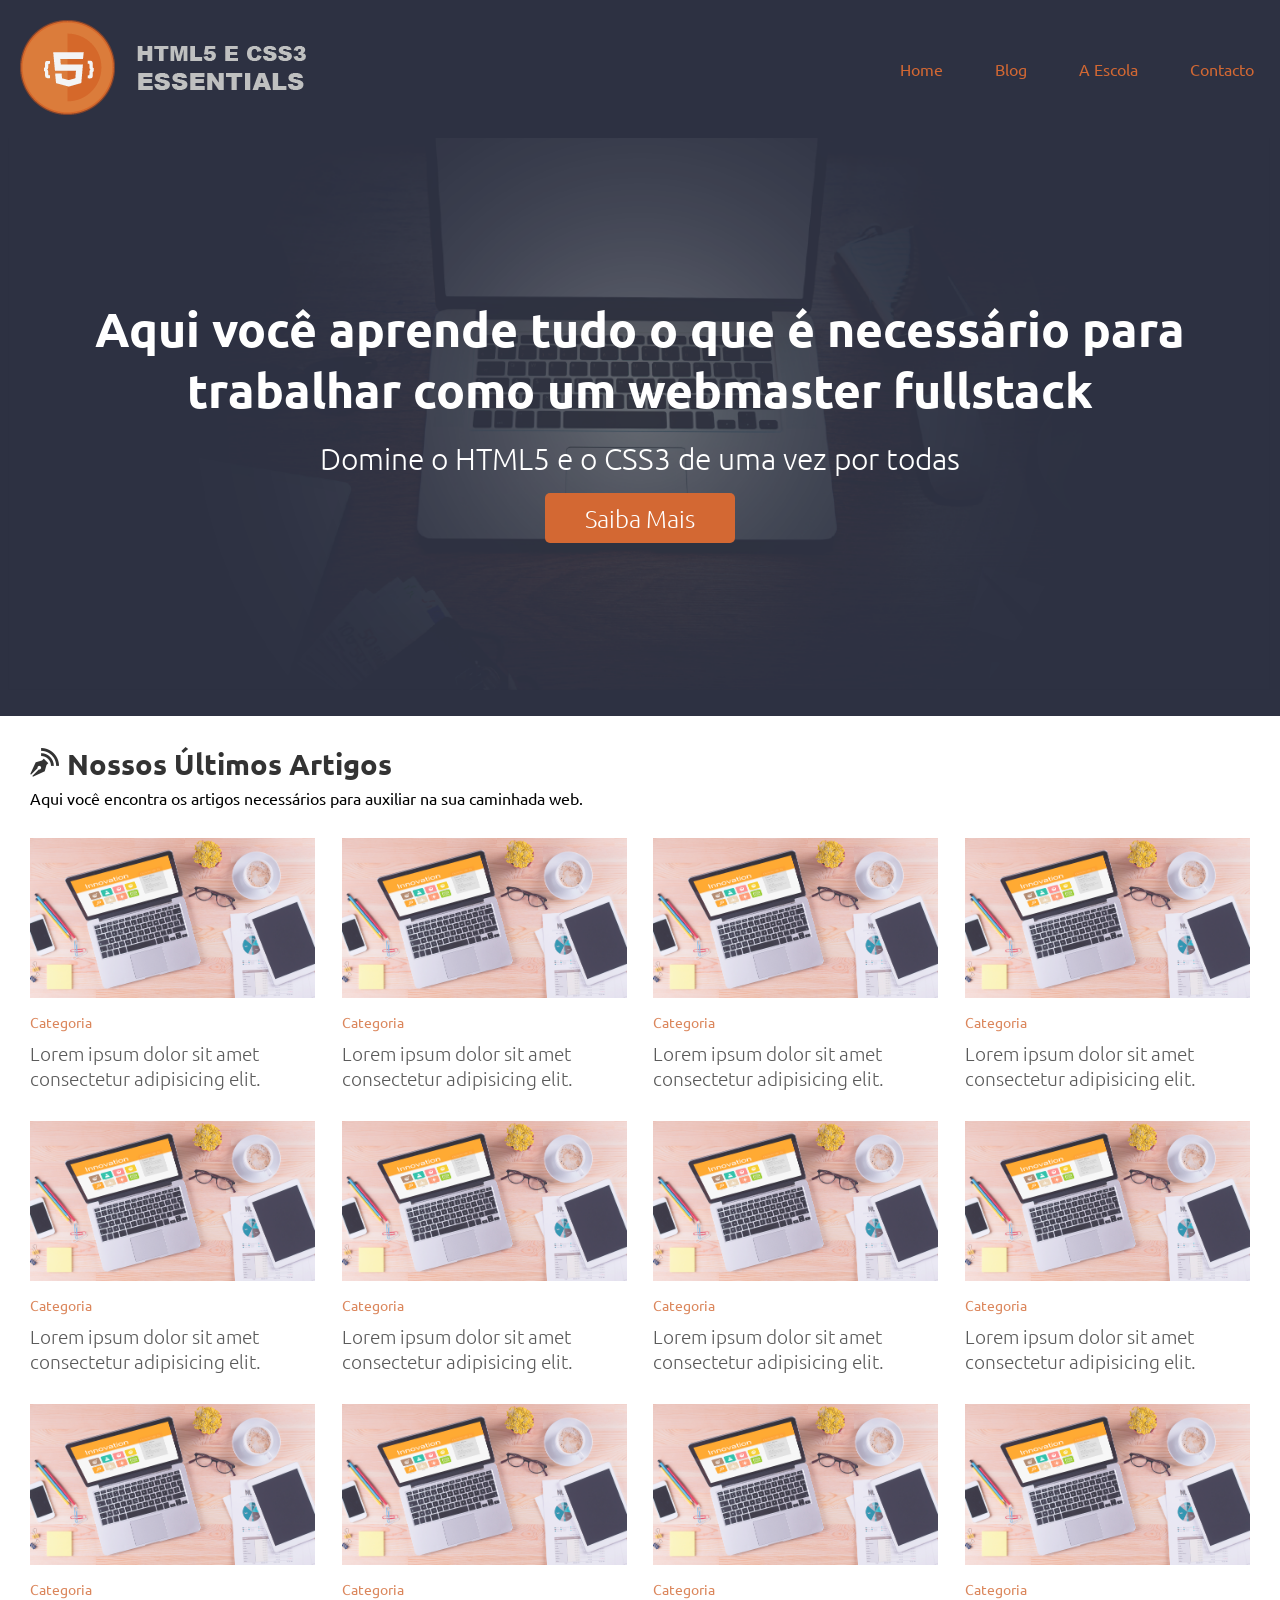
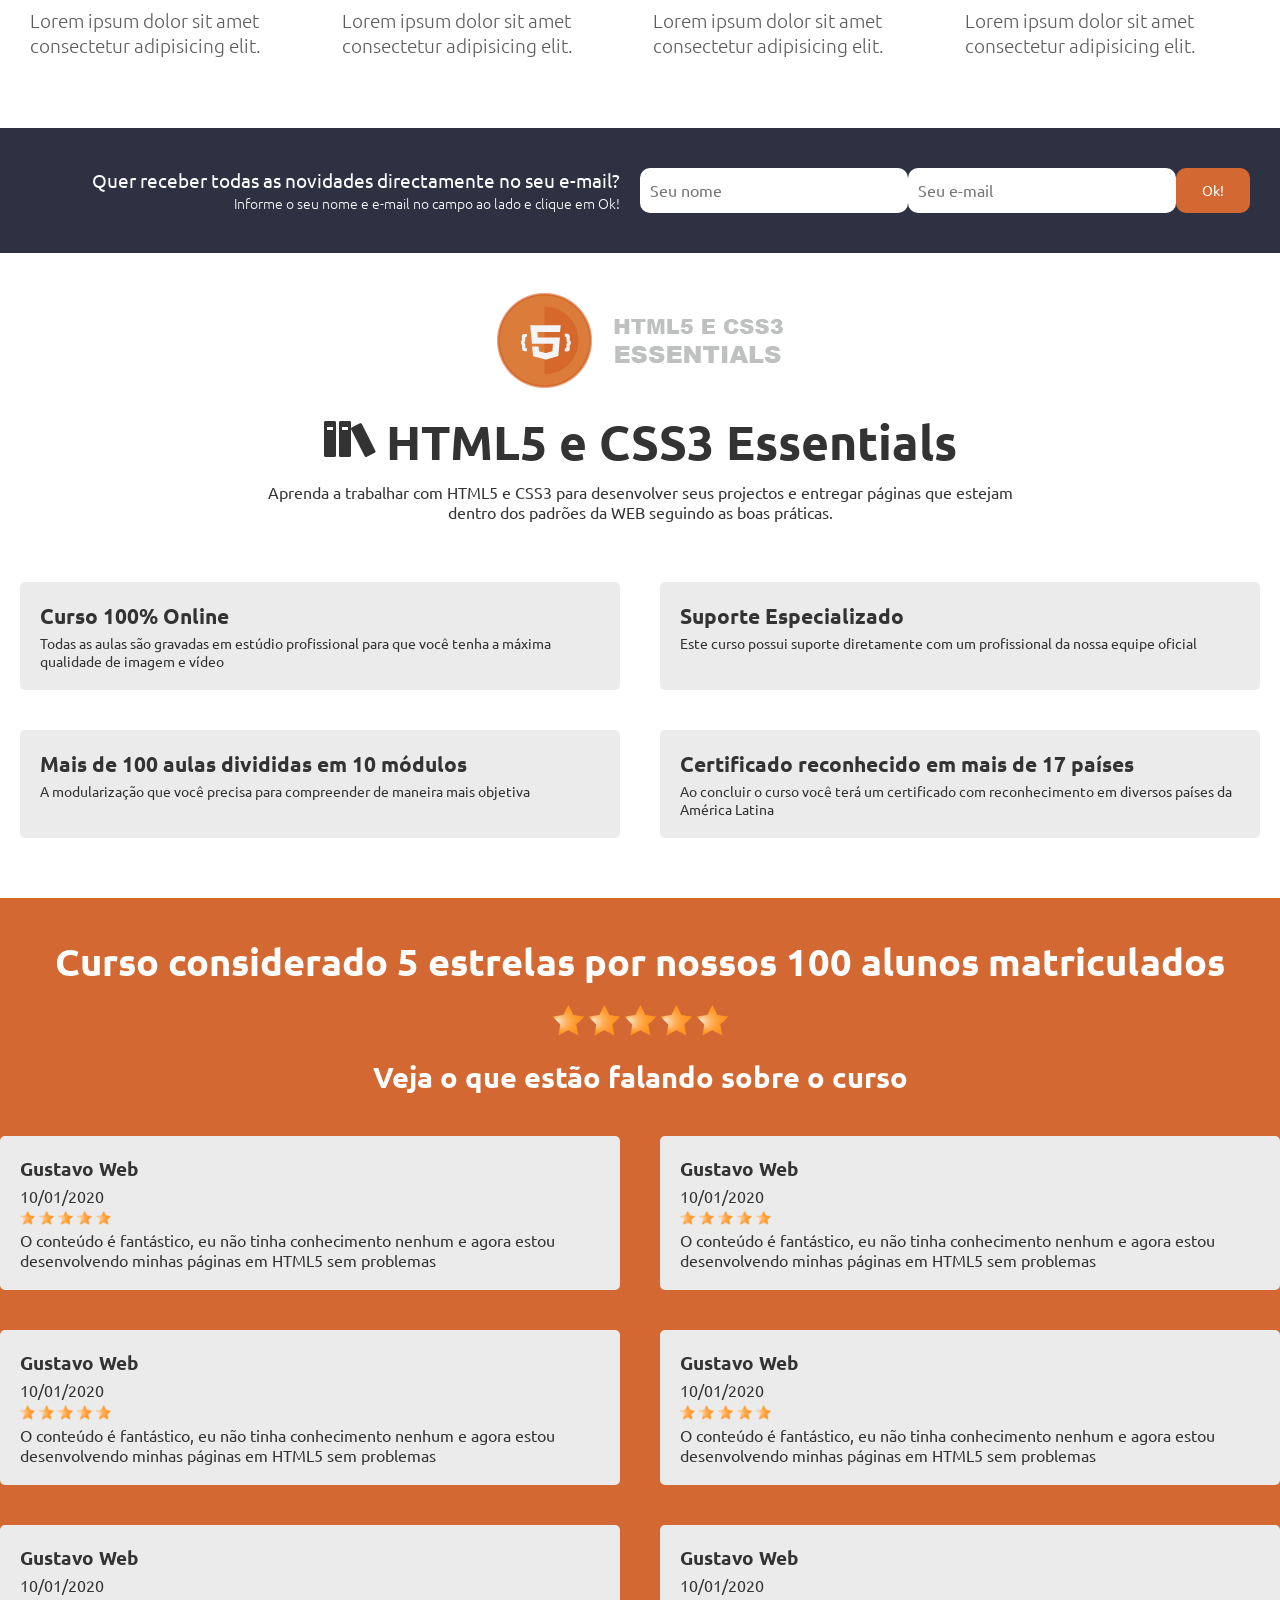
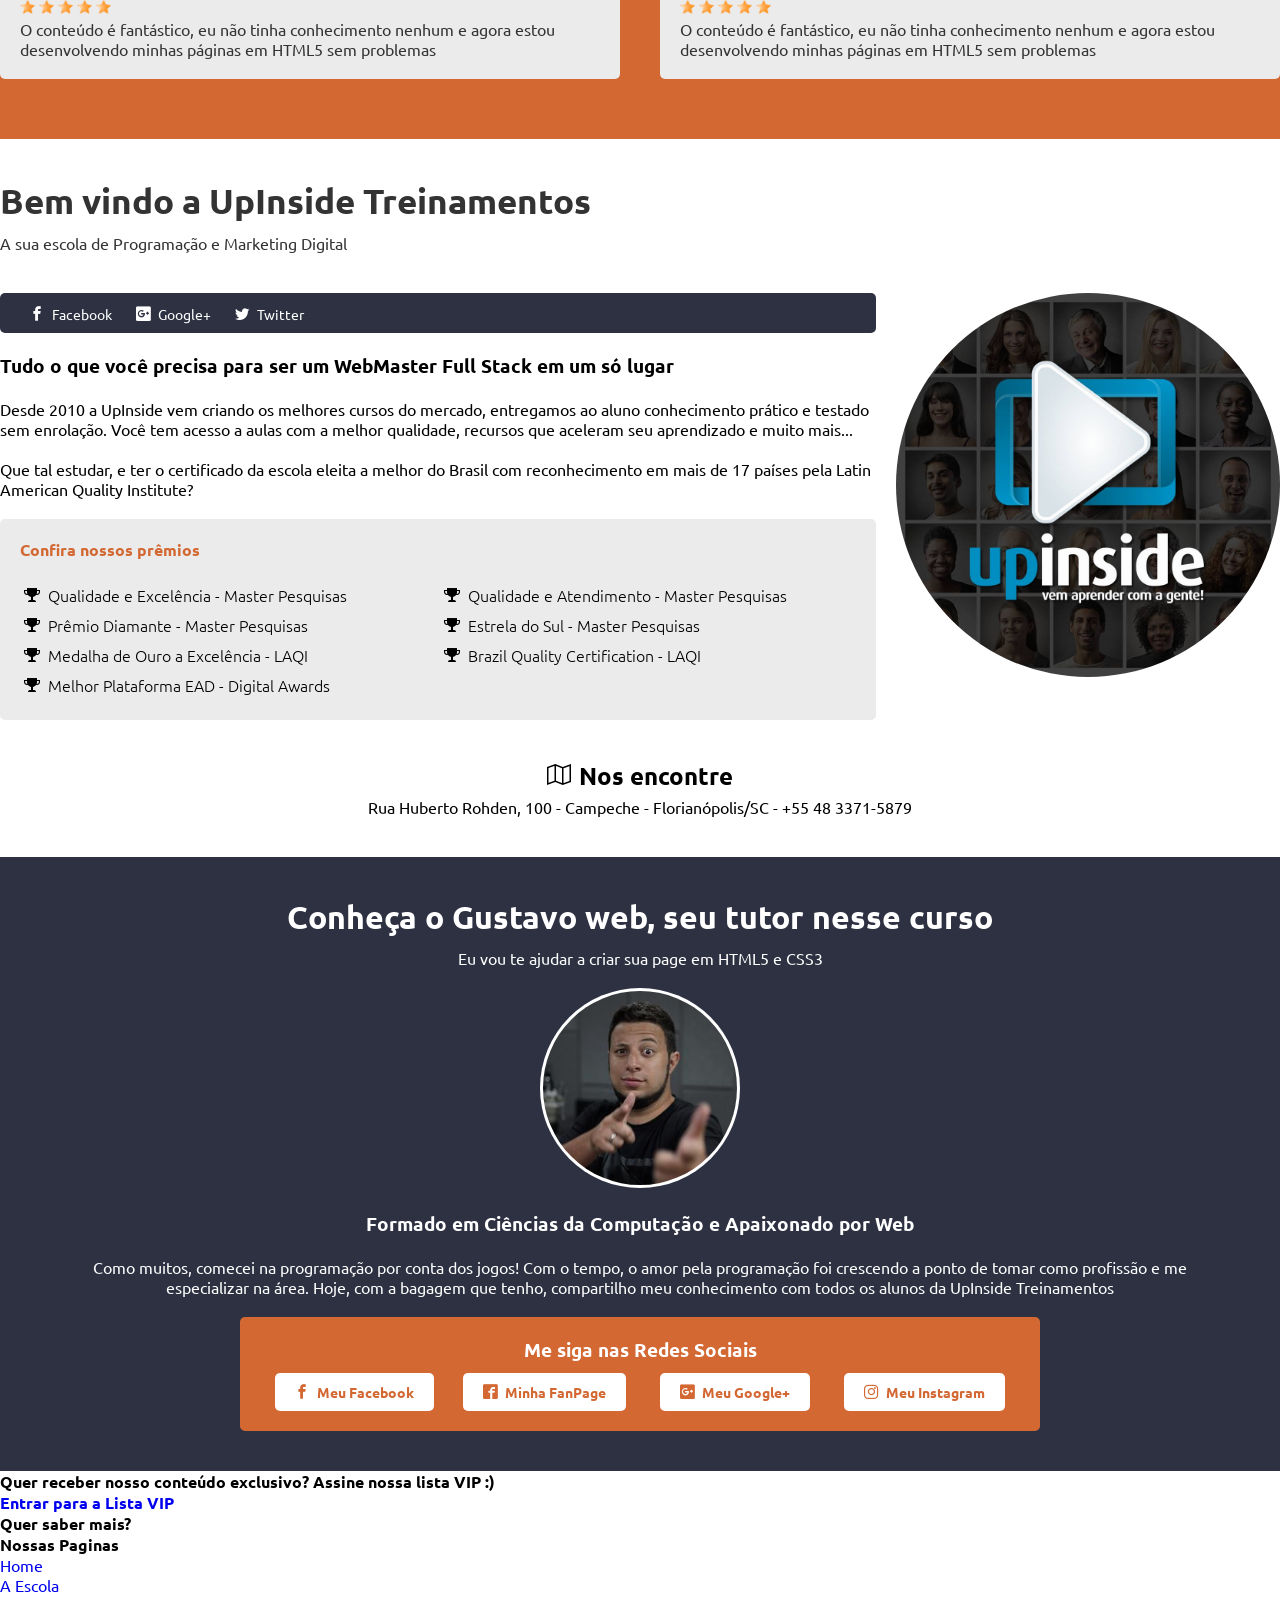
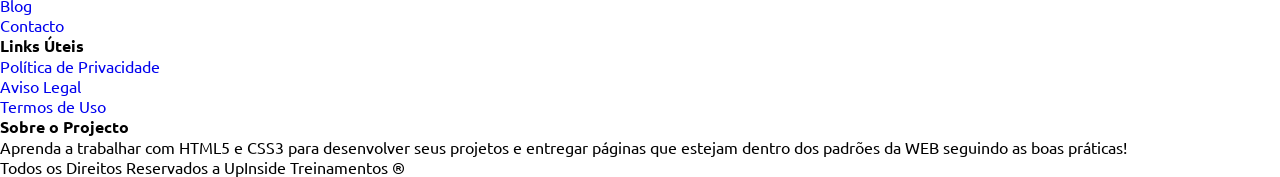
==== commit 700513bb: "Estilizando a Dobra Tutor" ====
--- a/05-estilizando-projecto-pratico/index.html
+++ b/05-estilizando-projecto-pratico/index.html
@@ -508,57 +508,61 @@
             </section>
         </div>
 
-        <section>
-            <header>
-                <h1>Conheça o Gustavo web, seu tutor nesse curso</h1>
-                <p>Eu vou te ajudar a criar sua page em HTML5 e CSS3</p>
-            </header>
-
-            <img src="_img/gustavoweb.jpg" alt="Gustavo Web" title="Gustavo Web" />
-
-            <article>
+        <section class="main_tutor">
+            <div class="main_tutor_content">
                 <header>
-                    <h2>Formado em Ciências da Computação e Apaixonado por Web</h2>
+                    <h1>Conheça o Gustavo web, seu tutor nesse curso</h1>
+                    <p>Eu vou te ajudar a criar sua page em HTML5 e CSS3</p>
                 </header>
 
-                <p>
-                    Como muitos, comecei na programação por conta dos jogos! Com o
-                    tempo, o amor pela programação foi crescendo a ponto de tomar como
-                    profissão e me especializar na área. Hoje, com a bagagem que tenho,
-                    compartilho meu conhecimento com todos os alunos da UpInside
-                    Treinamentos
-                </p>
-            </article>
-
-            <section>
-                <header>
-                    <h2>Me siga nas Redes Sociais</h2>
-                </header>
-
-                <article>
-                    <header>
-                        <h3><a href="#">Meu Facebook</a></h3>
-                    </header>
+                <div class="main_tutor_content_img">
+                    <img src="_img/gustavoweb.jpg" alt="Gustavo Web" title="Gustavo Web" />
+                </div>
+
+                <article class="main_course_content_history">
+                    <header>
+                        <h2>Formado em Ciências da Computação e Apaixonado por Web</h2>
+                    </header>
+
+                    <p>
+                        Como muitos, comecei na programação por conta dos jogos! Com o
+                        tempo, o amor pela programação foi crescendo a ponto de tomar como
+                        profissão e me especializar na área. Hoje, com a bagagem que tenho,
+                        compartilho meu conhecimento com todos os alunos da UpInside
+                        Treinamentos
+                    </p>
                 </article>
 
-                <article>
-                    <header>
-                        <h3><a href="#">Minha FanPage</a></h3>
-                    </header>
-                </article>
-
-                <article>
-                    <header>
-                        <h3><a href="#">Meu Google+</a></h3>
-                    </header>
-                </article>
-
-                <article>
-                    <header>
-                        <h3><a href="#">Meu Instagram</a></h3>
-                    </header>
-                </article>
-            </section>
+                <section class="main_tutor_social_network">
+                    <header>
+                        <h2>Me siga nas Redes Sociais</h2>
+                    </header>
+
+                    <article>
+                        <header>
+                            <h3><a class="icon-facebook" href="#">Meu Facebook</a></h3>
+                        </header>
+                    </article>
+
+                    <article>
+                        <header>
+                            <h3><a class="icon-facebook2" href="#">Minha FanPage</a></h3>
+                        </header>
+                    </article>
+
+                    <article>
+                        <header>
+                            <h3><a class="icon-google-plus2" href="#">Meu Google+</a></h3>
+                        </header>
+                    </article>
+
+                    <article>
+                        <header>
+                            <h3><a class="icon-instagram" href="#">Meu Instagram</a></h3>
+                        </header>
+                    </article>
+                </section>
+            </div>
         </section>
     </main>
 
--- a/05-estilizando-projecto-pratico/_cdn/style.css
+++ b/05-estilizando-projecto-pratico/_cdn/style.css
@@ -1,437 +1,522 @@
 /* Cabeçalho da Pagina */
 
 .main_header {
-  width: 100%;
-  background-color: #2d3142;
+	width: 100%;
+	background-color: #2d3142;
 }
 
 .main_header .main_header_content {
-  max-width: 1300px;
-  margin: 0 auto;
-  display: flex;
+	max-width: 1300px;
+	margin: 0 auto;
+	display: flex;
 }
 
 .main_header .main_header_content .logo {
-  flex-basis: 330px;
-  padding: 20px;
-  width: 290px;
+	flex-basis: 330px;
+	padding: 20px;
+	width: 290px;
 }
 
 .main_header .main_header_content .main_header_content_menu {
-  flex-basis: calc(100% - 330px);
-  display: flex;
-  justify-content: flex-end;
+	flex-basis: calc(100% - 330px);
+	display: flex;
+	justify-content: flex-end;
 }
 
 .main_header_content_menu ul {
-  display: flex;
-  align-items: stretch;
+	display: flex;
+	align-items: stretch;
 }
 
 .main_header_content_menu ul li {
-  list-style: none;
-  display: flex;
-  align-items: center;
+	list-style: none;
+	display: flex;
+	align-items: center;
 }
 
 .main_header_content_menu ul li a {
-  padding: 0 26px;
-  display: flex;
-  align-items: center;
-  height: 100%;
-  color: #d36833;
+	padding: 0 26px;
+	display: flex;
+	align-items: center;
+	height: 100%;
+	color: #d36833;
 }
 
 .main_header_content_menu ul li a:hover {
-  color: #fff;
-  background-color: #d36833;
-  height: 40px;
-  border-radius: 5px;
+	color: #fff;
+	background-color: #d36833;
+	height: 40px;
+	border-radius: 5px;
 }
 
 /* Primeira Dobra */
 
 .main_cta {
-  width: 100%;
-  background-image: url("../_img/bg_main_home.png");
-  background-color: #2d3142;
-  background-repeat: no-repeat;
-  background-position: center center;
-  background-size: cover;
+	width: 100%;
+	background-image: url("../_img/bg_main_home.png");
+	background-color: #2d3142;
+	background-repeat: no-repeat;
+	background-position: center center;
+	background-size: cover;
 }
 
 .main_cta .main_cta_content {
-  max-width: 1300px;
-  margin: 0 auto;
+	max-width: 1300px;
+	margin: 0 auto;
 }
 
 .main_cta .main_cta_content h1 {
-  font-size: 3em;
-  color: #fff;
-  font-weight: 700;
-  text-align: center;
+	font-size: 3em;
+	color: #fff;
+	font-weight: 700;
+	text-align: center;
 }
 
 .main_cta .main_cta_content p {
-  font-size: 1.875em;
-  color: #fff;
-  font-weight: 300;
-  text-align: center;
-  margin: 20px 0;
+	font-size: 1.875em;
+	color: #fff;
+	font-weight: 300;
+	text-align: center;
+	margin: 20px 0;
 }
 
 .main_cta .main_cta_content .btn {
-  background-color: #d36833;
-  color: #fff;
-  font-size: 0.8em;
-  padding: 10px 40px;
-  border-radius: 5px;
-  -moz-border-radius: 5px;
-  -moz-border-radius: 5px;
+	background-color: #d36833;
+	color: #fff;
+	font-size: 0.8em;
+	padding: 10px 40px;
+	border-radius: 5px;
+	-moz-border-radius: 5px;
+	-moz-border-radius: 5px;
 }
 
 .main_cta .main_cta_content .main_cta_content_spacer {
-  margin: 0 auto;
-  max-width: 1300px;
-  padding: 160px 40px;
+	margin: 0 auto;
+	max-width: 1300px;
+	padding: 160px 40px;
 }
 
 /* Blog */
 
 .main_blog {
-  max-width: calc(1300px - 40px);
-  padding: 0 20px;
-  margin: 0 auto;
-  display: flex;
-  justify-content: space-between;
-  flex-wrap: wrap;
+	max-width: calc(1300px - 40px);
+	padding: 0 20px;
+	margin: 0 auto;
+	display: flex;
+	justify-content: space-between;
+	flex-wrap: wrap;
 }
 
 .main_blog .main_blog_header {
-  flex-basis: 100%;
-  margin: 30px 0;
+	flex-basis: 100%;
+	margin: 30px 0;
 }
 
 .main_blog .main_blog_header h1 {
-  color: #333;
-  margin-bottom: 5px;
-  font-size: 1.8em;
+	color: #333;
+	margin-bottom: 5px;
+	font-size: 1.8em;
 }
 
 .main_blog article {
-  opacity: 0.8;
-  flex-basis: calc(25% - 20px);
-  margin-bottom: 30px;
+	opacity: 0.8;
+	flex-basis: calc(25% - 20px);
+	margin-bottom: 30px;
 }
 
 .main_blog article:hover {
-  opacity: 1;
+	opacity: 1;
 }
 
 .main_blog article img {
-  width: 100%;
+	width: 100%;
 }
 
 .main_blog article p {
-  margin: 10px 0;
+	margin: 10px 0;
 }
 
 .main_blog article .category {
-  font-size: 0.875em;
-  color: #d36833;
+	font-size: 0.875em;
+	color: #d36833;
 }
 
 .main_blog article h2 {
-  font-weight: 300;
-  font-size: 1.2em;
+	font-weight: 300;
+	font-size: 1.2em;
 }
 
 .main_blog article h2 a {
-  color: #333;
+	color: #333;
 }
 
 /* Optin */
 
 .main_optin {
-  width: 100%;
-  background-color: #2d3142;
-  margin: 40px 0;
+	width: 100%;
+	background-color: #2d3142;
+	margin: 40px 0;
 }
 
 .main_optin_content {
-  max-width: calc(1300px - 40px);
-  padding: 40px 20px;
-  margin: 0 auto;
-  display: flex;
+	max-width: calc(1300px - 40px);
+	padding: 40px 20px;
+	margin: 0 auto;
+	display: flex;
 }
 
 .main_optin_content header,
 .main_optin_content form {
-  flex-basis: 50%;
+	flex-basis: 50%;
 }
 
 .main_optin_content header h1,
 .main_optin_content header p {
-  color: #fff;
-  margin-right: 20px;
-  text-align: right;
+	color: #fff;
+	margin-right: 20px;
+	text-align: right;
 }
 
 .main_optin_content header h1 {
-  font-size: 1.2em;
-  font-weight: 400;
+	font-size: 1.2em;
+	font-weight: 400;
 }
 
 .main_optin_content header p {
-  font-weight: 300;
-  font-size: 0.875em;
+	font-weight: 300;
+	font-size: 0.875em;
 }
 
 .main_optin_content form {
-  display: flex;
-  justify-content: space-between;
+	display: flex;
+	justify-content: space-between;
 }
 
 .main_optin_content form input[type="text"],
 .main_optin_content form input[type="email"] {
-  flex-basis: 37%;
-  border-radius: 10px;
-  -moz-border-radius: 10px;
-  -webkit-border-radius: 10px;
-  border: none;
-  padding: 0 10px;
+	flex-basis: 37%;
+	border-radius: 10px;
+	-moz-border-radius: 10px;
+	-webkit-border-radius: 10px;
+	border: none;
+	padding: 0 10px;
 }
 
 .main_optin_content form button {
-  flex-basis: 20%;
-  border-radius: 10px;
-  -moz-border-radius: 10px;
-  -webkit-border-radius: 10px;
-  border: none;
-  color: #fff;
-  background-color: #d36833;
-  font-size: 0.875em;
+	flex-basis: 20%;
+	border-radius: 10px;
+	-moz-border-radius: 10px;
+	-webkit-border-radius: 10px;
+	border: none;
+	color: #fff;
+	background-color: #d36833;
+	font-size: 0.875em;
 }
 
 /* Dobra do Curso  */
 
 .main_course {
-  width: 100%;
+	width: 100%;
 }
 
 .main_course .main_course_header {
-  max-width: 780px;
-  margin: 0 auto;
-  text-align: center;
-  color: #333;
-  margin-bottom: 40px;
+	max-width: 780px;
+	margin: 0 auto;
+	text-align: center;
+	color: #333;
+	margin-bottom: 40px;
 }
 
 .main_course .main_course_header img {
-  margin-bottom: 20px;
+	margin-bottom: 20px;
 }
 
 .main_course .main_course_header h1 {
-  font-size: 3em;
-  margin-bottom: 10px;
+	font-size: 3em;
+	margin-bottom: 10px;
 }
 
 .main_course_content {
-  max-width: 1300px;
-  margin: 0 auto;
-  display: flex;
-  flex-wrap: wrap;
-  justify-content: space-around;
-  margin-bottom: 40px;
+	max-width: 1300px;
+	margin: 0 auto;
+	display: flex;
+	flex-wrap: wrap;
+	justify-content: space-around;
+	margin-bottom: 40px;
 }
 
 .main_course_content article {
-  flex-basis: calc(50% - 40px);
-  margin: 20px 0;
-  background-color: #ebebeb;
-  border-radius: 5px;
-  -moz-border-radius: 5px;
-  -webkit-border-radius: 5px;
-  padding: 20px;
+	flex-basis: calc(50% - 40px);
+	margin: 20px 0;
+	background-color: #ebebeb;
+	border-radius: 5px;
+	-moz-border-radius: 5px;
+	-webkit-border-radius: 5px;
+	padding: 20px;
 }
 
 .main_course_content article h2 {
-  font-size: 1.3em;
-  color: #333;
-  margin-bottom: 4px;
+	font-size: 1.3em;
+	color: #333;
+	margin-bottom: 4px;
 }
 
 .main_course_content article p {
-  font-size: 0.9em;
-  color: #333;
+	font-size: 0.9em;
+	color: #333;
 }
 
 /* Dobra Reviews  */
 
 .main_course_fullwidth {
-  width: 100%;
-  background-color: #d36833;
-  padding: 40px 0;
+	width: 100%;
+	background-color: #d36833;
+	padding: 40px 0;
 }
 
 .main_course_rating_content {
-  max-width: 1300px;
-  margin: 0 auto;
+	max-width: 1300px;
+	margin: 0 auto;
 }
 
 .main_course_rating_content_title {
-  color: #fff;
-  text-align: center;
+	color: #fff;
+	text-align: center;
 }
 
 .main_course_rating_content_title h2 {
-  font-size: 2.4em;
-  margin-bottom: 20px;
+	font-size: 2.4em;
+	margin-bottom: 20px;
 }
 
 .main_course_rating_content_comment {
-  display: flex;
-  flex-wrap: wrap;
-  justify-content: space-between;
-}
-
-.main_course_rating_content_comment > header {
-  flex-basis: 100%;
-  color: #fff;
-  text-align: center;
-  margin-top: 20px;
-  margin-bottom: 20px;
-  font-size: 1.8em;
-}
-
-.main_course_rating_content_comment > article {
-  flex-basis: calc(50% - 20px);
-  margin: 20px 0;
-  background-color: #ebebeb;
-  border-radius: 5px;
-  -moz-border-radius: 5px;
-  -webkit-border-radius: 5px;
-  padding: 20px;
-  color: #333;
-}
-
-.main_course_rating_content_comment > article h3 {
-  font-size: 1.2em;
-  margin-bottom: 4px;
-}
-
-.main_course_rating_content_comment > article img {
-  width: 15px;
-  margin-top: 5px;
-  margin-bottom: 2px;
+	display: flex;
+	flex-wrap: wrap;
+	justify-content: space-between;
+}
+
+.main_course_rating_content_comment>header {
+	flex-basis: 100%;
+	color: #fff;
+	text-align: center;
+	margin-top: 20px;
+	margin-bottom: 20px;
+	font-size: 1.8em;
+}
+
+.main_course_rating_content_comment>article {
+	flex-basis: calc(50% - 20px);
+	margin: 20px 0;
+	background-color: #ebebeb;
+	border-radius: 5px;
+	-moz-border-radius: 5px;
+	-webkit-border-radius: 5px;
+	padding: 20px;
+	color: #333;
+}
+
+.main_course_rating_content_comment>article h3 {
+	font-size: 1.2em;
+	margin-bottom: 4px;
+}
+
+.main_course_rating_content_comment>article img {
+	width: 15px;
+	margin-top: 5px;
+	margin-bottom: 2px;
 }
 
 /* Dobra Escola */
 
 .main_school {
-  width: 100%;
+	width: 100%;
 }
 
 .main_school_content {
-  max-width: 1300px;
-  margin: 0 auto;
-  display: flex;
-  flex-wrap: wrap;
-  justify-content: space-between;
+	max-width: 1300px;
+	margin: 0 auto;
+	display: flex;
+	flex-wrap: wrap;
+	justify-content: space-between;
 }
 
 .main_school_header {
-  flex-basis: 100%;
-  padding: 40px 0;
-  color: #333;
+	flex-basis: 100%;
+	padding: 40px 0;
+	color: #333;
 }
 
 .main_school_header h1 {
-  font-size: 2.2em;
-  margin-bottom: 10px;
+	font-size: 2.2em;
+	margin-bottom: 10px;
 }
 
 .main_school_content_left {
-  flex-basis: calc(70% - 20px);
-}
-
-.main_school_content_left_content > header > p {
-  padding: 10px 10px;
-  background-color: #2d3142;
-  border-radius: 5px;
-  -moz-border-radius: 5px;
-  -webkit-border-radius: 5px;
-  color: #fff;
-  margin-bottom: 20px;
-}
-
-.main_school_content_left_content > header > p span {
-  margin-left: 20px;
-}
-
-.main_school_content_left_content > header > p a {
-  color: #fff;
-  font-size: 0.9em;
-}
-
-.main_school_content_left_content > header > p a:hover {
-  text-decoration: underline;
-}
-
-.main_school_content_left_content > header > h2 {
-  font-size: 1.2em;
-  margin-bottom: 20px;
-}
-
-.main_school_content_left_content > p {
-  margin-bottom: 20px;
+	flex-basis: calc(70% - 20px);
+}
+
+.main_school_content_left_content>header>p {
+	padding: 10px 10px;
+	background-color: #2d3142;
+	border-radius: 5px;
+	-moz-border-radius: 5px;
+	-webkit-border-radius: 5px;
+	color: #fff;
+	margin-bottom: 20px;
+}
+
+.main_school_content_left_content>header>p span {
+	margin-left: 20px;
+}
+
+.main_school_content_left_content>header>p a {
+	color: #fff;
+	font-size: 0.9em;
+}
+
+.main_school_content_left_content>header>p a:hover {
+	text-decoration: underline;
+}
+
+.main_school_content_left_content>header>h2 {
+	font-size: 1.2em;
+	margin-bottom: 20px;
+}
+
+.main_school_content_left_content>p {
+	margin-bottom: 20px;
 }
 
 .main_school_list {
-  width: 100%;
-  background-color: #ebebeb;
-  border-radius: 5px;
-  -moz-border-radius: 5px;
-  -webkit-border-radius: 5px;
-  padding: 20px;
-  display: flex;
-  flex-wrap: wrap;
-  justify-content: space-between;
-}
-
-.main_school_list > header {
-  flex-basis: 100%;
-  color: #d36833;
-  margin-bottom: 20px;
-}
-
-.main_school_list > article {
-  flex-basis: calc(50% - 10px);
-  margin: 4px;
-}
-
-.main_school_list > article h3 {
-  font-weight: 300;
+	width: 100%;
+	background-color: #ebebeb;
+	border-radius: 5px;
+	-moz-border-radius: 5px;
+	-webkit-border-radius: 5px;
+	padding: 20px;
+	display: flex;
+	flex-wrap: wrap;
+	justify-content: space-between;
+}
+
+.main_school_list>header {
+	flex-basis: 100%;
+	color: #d36833;
+	margin-bottom: 20px;
+}
+
+.main_school_list>article {
+	flex-basis: calc(50% - 10px);
+	margin: 4px;
+}
+
+.main_school_list>article h3 {
+	font-weight: 300;
 }
 
 .main_school_content_right {
-  flex-basis: 30%;
+	flex-basis: 30%;
 }
 
 .main_school_content_right img {
-  width: 100%;
-  border-radius: 50%;
-  -moz-border-radius: 50%;
-  -webkit-border-radius: 50%;
+	width: 100%;
+	border-radius: 50%;
+	-moz-border-radius: 50%;
+	-webkit-border-radius: 50%;
 }
 
 .main_school_address {
-  flex-basis: 100%;
-  padding: 40px 0;
-  text-align: center;
+	flex-basis: 100%;
+	padding: 40px 0;
+	text-align: center;
 }
 
 .main_school_address h2 {
-  font-size: 1.5em;
-  margin-bottom: 5px;
-}
+	font-size: 1.5em;
+	margin-bottom: 5px;
+}
+
+/* Dobra Tutor */
+
+.main_tutor {
+	width: 100%;
+	background-color: #2d3142;
+}
+
+.main_tutor_content {
+	min-width: calc(1300px - 80px);
+	padding: 40px;
+	margin: 0 auto;
+	color: #fff;
+	text-align: center;
+}
+
+.main_tutor_content>header h1 {
+	font-size: 2em;
+	margin-bottom: 10px;
+}
+
+.main_tutor_content_img {
+	margin: 20px auto;
+}
+
+.main_tutor_content_img img {
+	max-width: 200px;
+	border-radius: 50%;
+	-moz-border-radius: 50%;
+	-webkit-border-radius: 50%;
+	padding: 3px;
+	background-color: #fff;
+}
+
+.main_course_content_history h2 {
+	font-size: 1.2em;
+	margin-bottom: 20px;
+}
+
+.main_course_content_history p {
+	margin-bottom: 20px;
+	padding: 0 20px;
+}
+
+.main_tutor_social_network {
+	margin: 0 auto;
+	max-width: 800px;
+	background-color: #d36833;
+	border-radius: 5px;
+	-moz-border-radius: 5px;
+	-webkit-border-radius: 5px;
+	padding: 20px;
+	display: flex;
+	flex-wrap: wrap;
+	justify-content: space-around;
+}
+
+.main_tutor_social_network>header {
+	flex-basis: 100%;
+	font-size: 1.2em;
+	margin-bottom: 20px;
+}
+
+.main_tutor_social_network>article {
+	flex-basis: 24%;
+}
+
+.main_tutor_social_network>article h3 {
+	font-size: 0.9em;
+	margin-bottom: 10px;
+}
+
+.main_tutor_social_network>article h3 a {
+	background-color: #fff;
+	color: #d36833;
+	border-radius: 5px;
+	-moz-border-radius: 5px;
+	-webkit-border-radius: 5px;
+	padding: 10px 20px;
+}
+
+.main_tutor_social_network>article h3 a:hover {
+	background-color: #2d3142;
+	color: #fff;
+}
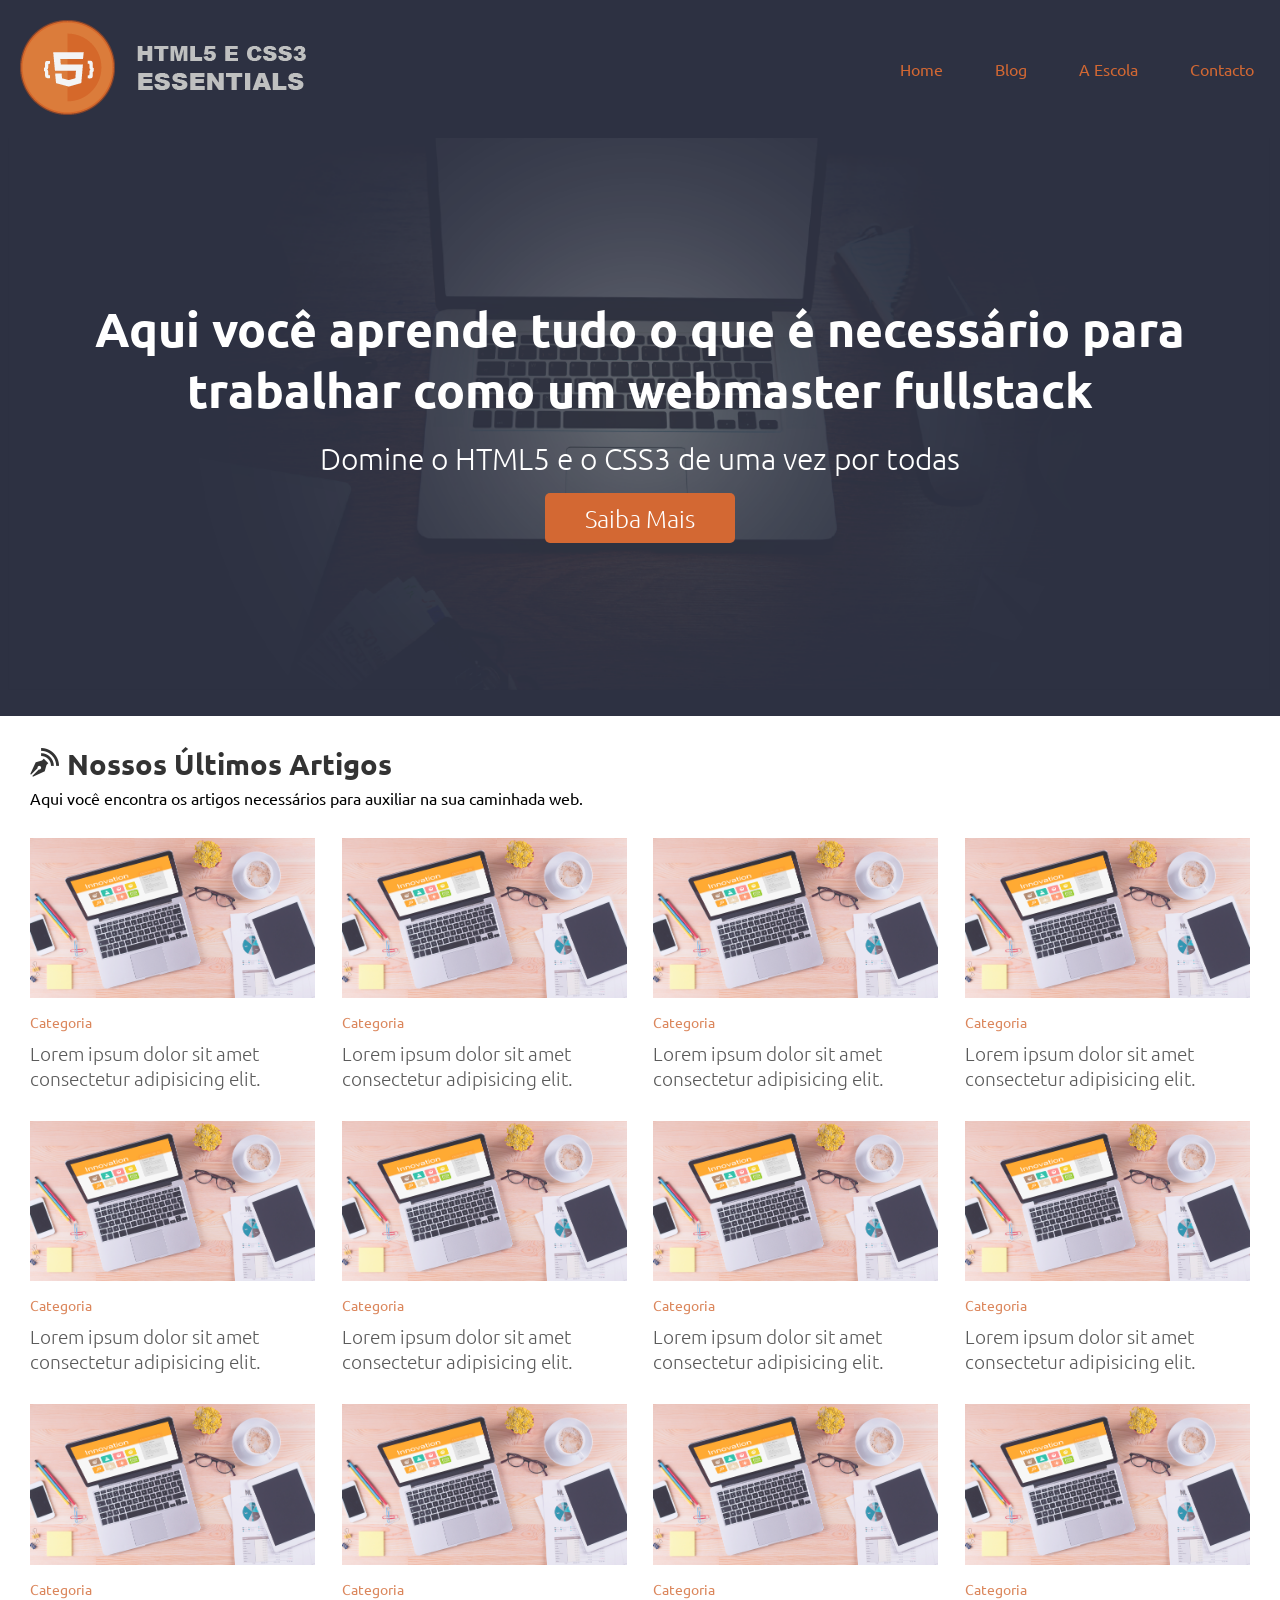
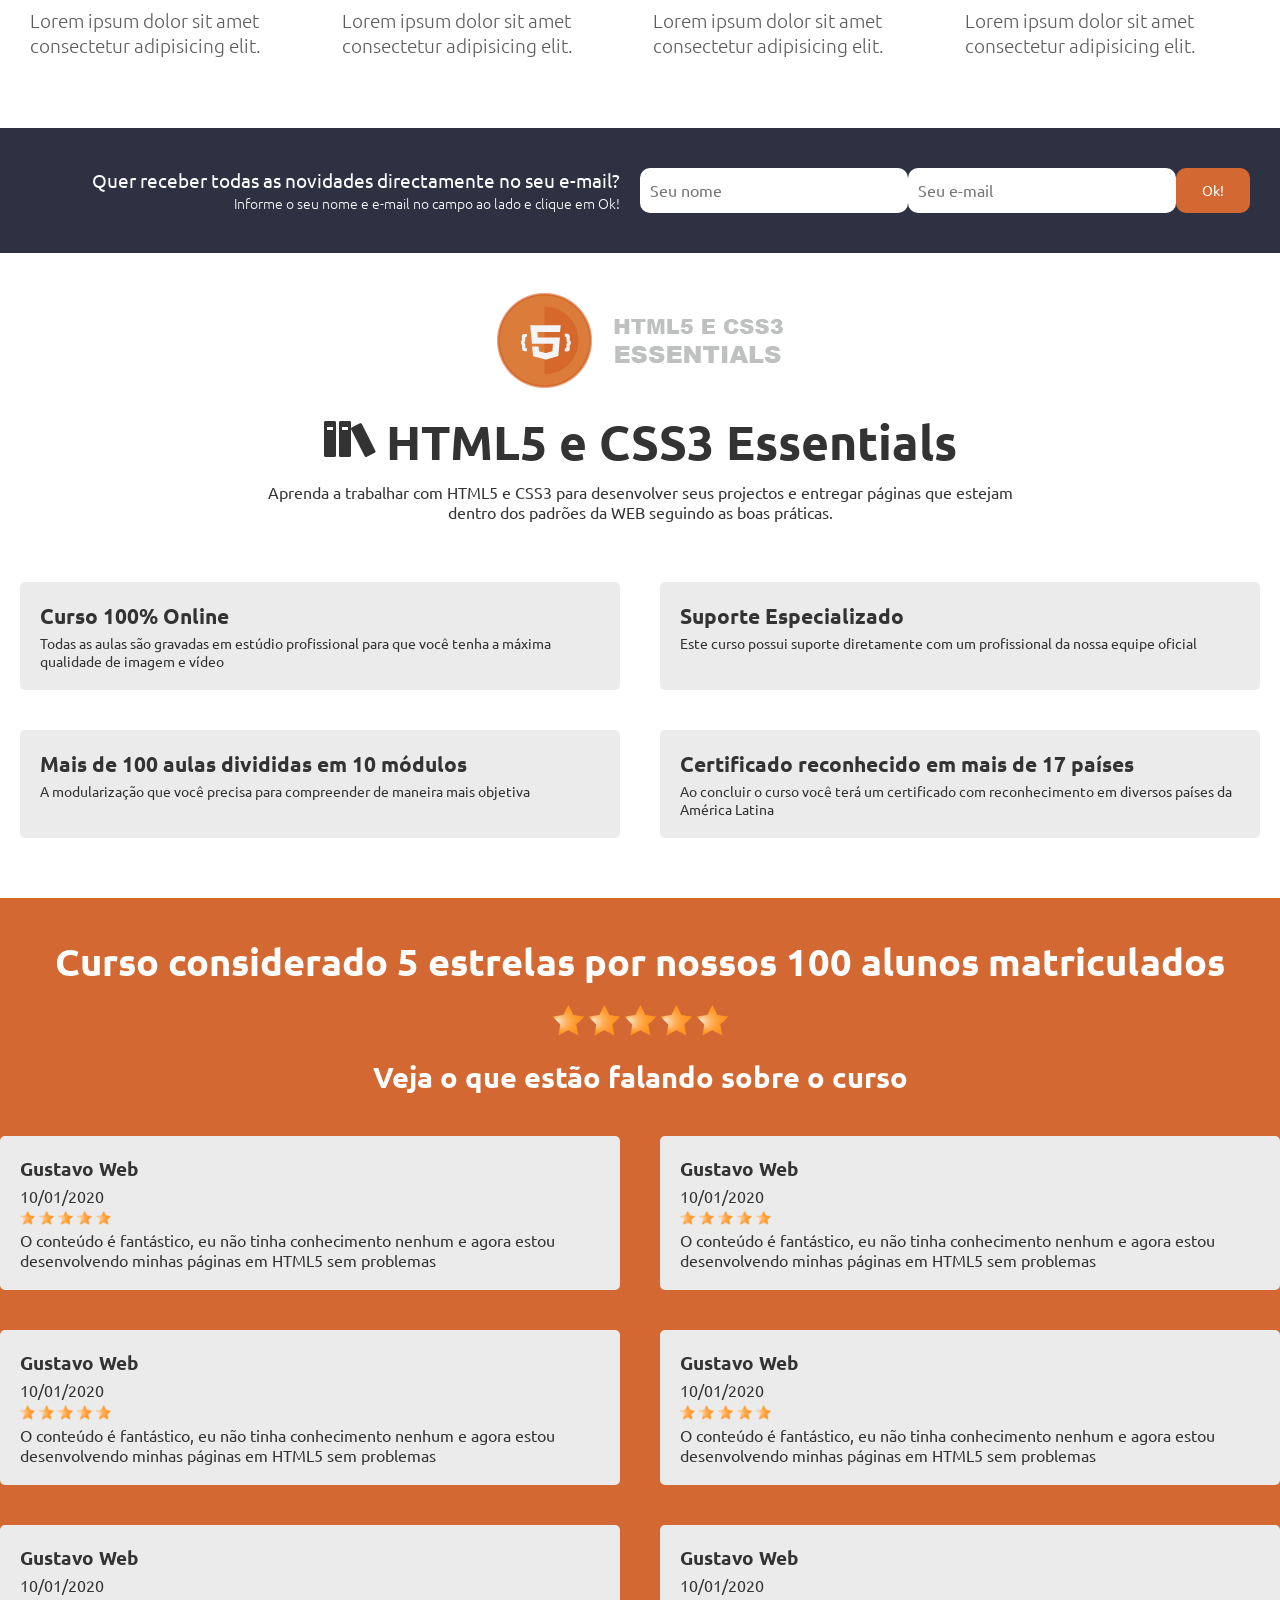
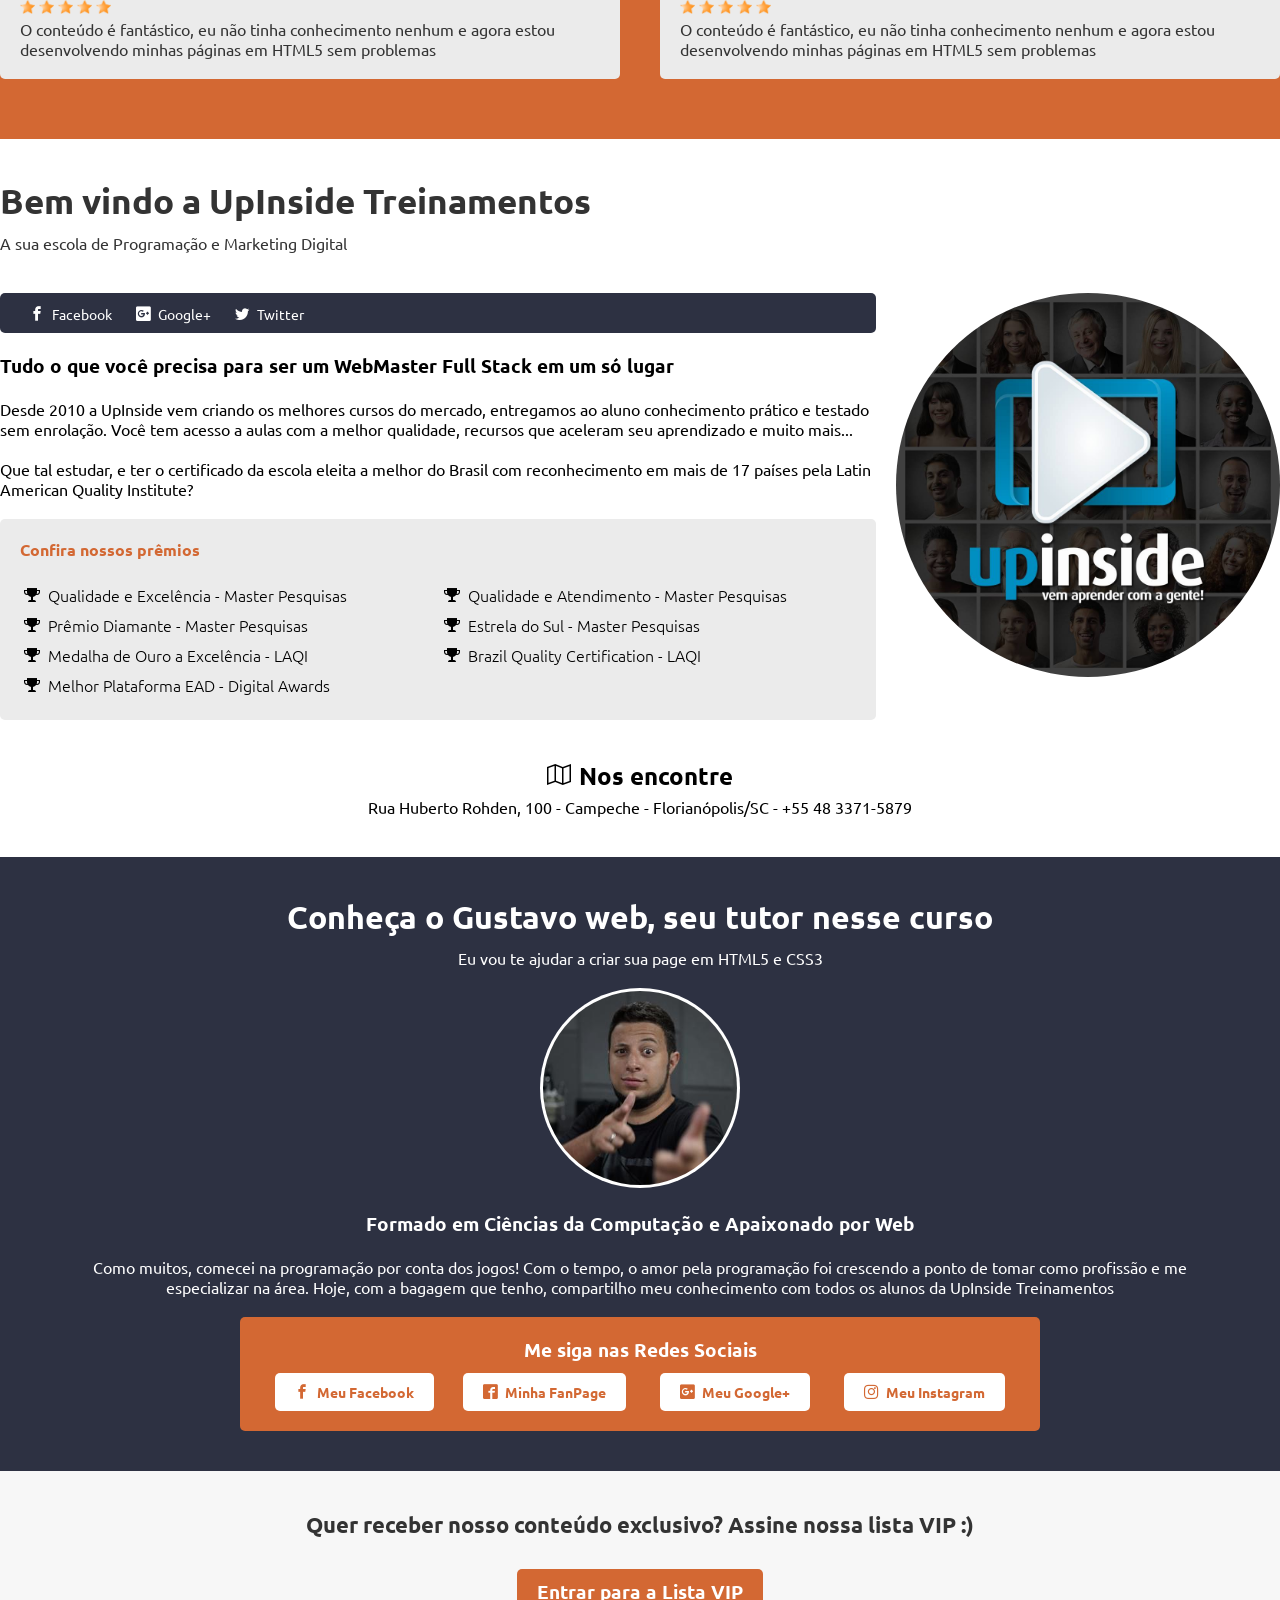
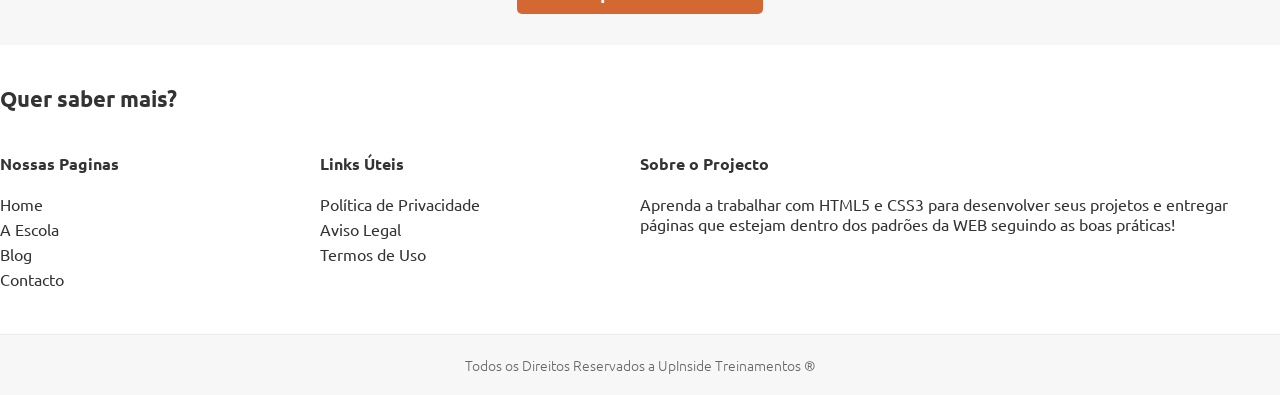
==== commit c61734a9: "Estilizando o Rodape" ====
--- a/05-estilizando-projecto-pratico/index.html
+++ b/05-estilizando-projecto-pratico/index.html
@@ -566,26 +566,28 @@
         </section>
     </main>
 
-    <section>
-        <header>
-            <h1>
-                Quer receber nosso conteúdo exclusivo? Assine nossa lista VIP :)
-            </h1>
-        </header>
-
-        <article>
+    <section class="main_optin_footer">
+        <div class="main_optin_footer_content">
             <header>
-                <h2><a href="#" class="btn">Entrar para a Lista VIP</a></h2>
+                <h1>
+                    Quer receber nosso conteúdo exclusivo? Assine nossa lista VIP :)
+                </h1>
             </header>
-        </article>
+
+            <article>
+                <header>
+                    <h2><a href="#" class="btn">Entrar para a Lista VIP</a></h2>
+                </header>
+            </article>
+        </div>
     </section>
 
-    <section>
+    <section class="main_footer">
         <header>
             <h1>Quer saber mais?</h1>
         </header>
 
-        <article>
+        <article class="main_footer_our_pages">
             <header>
                 <h2>Nossas Paginas</h2>
             </header>
@@ -598,7 +600,7 @@
             </ul>
         </article>
 
-        <article>
+        <article class="main_footer_links">
             <header>
                 <h2>Links Úteis</h2>
             </header>
@@ -610,7 +612,7 @@
             </ul>
         </article>
 
-        <article>
+        <article class="main_footer_about">
             <header>
                 <h2>Sobre o Projecto</h2>
             </header>
@@ -623,7 +625,7 @@
         </article>
     </section>
 
-    <footer>
+    <footer class="main_footer_rights">
         <p>Todos os Direitos Reservados a UpInside Treinamentos ®</p>
     </footer>
 </body>
--- a/05-estilizando-projecto-pratico/_cdn/style.css
+++ b/05-estilizando-projecto-pratico/_cdn/style.css
@@ -519,4 +519,89 @@
 .main_tutor_social_network>article h3 a:hover {
 	background-color: #2d3142;
 	color: #fff;
+}
+
+/* Rodape */
+
+.main_optin_footer {
+	width: 100%;
+	background-color: #F7F7F7;
+}
+
+.main_optin_footer_content {
+	max-width: 1300px;
+	padding: 40px 0;
+	text-align: center;
+	color: #333;
+}
+
+.main_optin_footer_content h1 {
+	font-size: 1.4em;
+	margin-bottom: 40px;
+}
+
+.main_optin_footer_content .btn {
+	color: #fff;
+	border-radius: 5px;
+	-moz-border-radius: 5px;
+	-webkit-border-radius: 5px;
+	background-color: #d36833;
+	font-size: 1.2em;
+	padding: 10px 20px;
+}
+
+.main_footer {
+	max-width: 1300px;
+	padding: 40px 0;
+	display: flex;
+	flex-wrap: wrap;
+	justify-content: space-between;
+	margin: 0 auto;
+	color: #333;
+}
+
+.main_footer>header {
+	flex-basis: 100%;
+}
+
+.main_footer>header h1 {
+	font-size: 1.4em;
+	margin-bottom: 40px;
+}
+
+.main_footer_our_pages,
+.main_footer_links {
+	flex-basis: 25%;
+}
+
+.main_footer_about {
+	flex-basis: 50%;
+}
+
+.main_footer>article h2 {
+	margin-bottom: 20px;
+}
+
+.main_footer>article ul li {
+	list-style: none;
+	margin: 5px 0;
+}
+
+.main_footer>article ul li a {
+	color: #333;
+}
+
+.main_footer>article ul li a:hover {
+	text-decoration: underline;
+}
+
+.main_footer_rights {
+	width: 100%;
+	text-align: center;
+	padding: 20px 0;
+	background-color: #F7F7F7;
+	border-top: 1px solid #ebebeb;
+	font-size: 0.9em;
+	color: #666;
+	font-weight: 300;
 }
